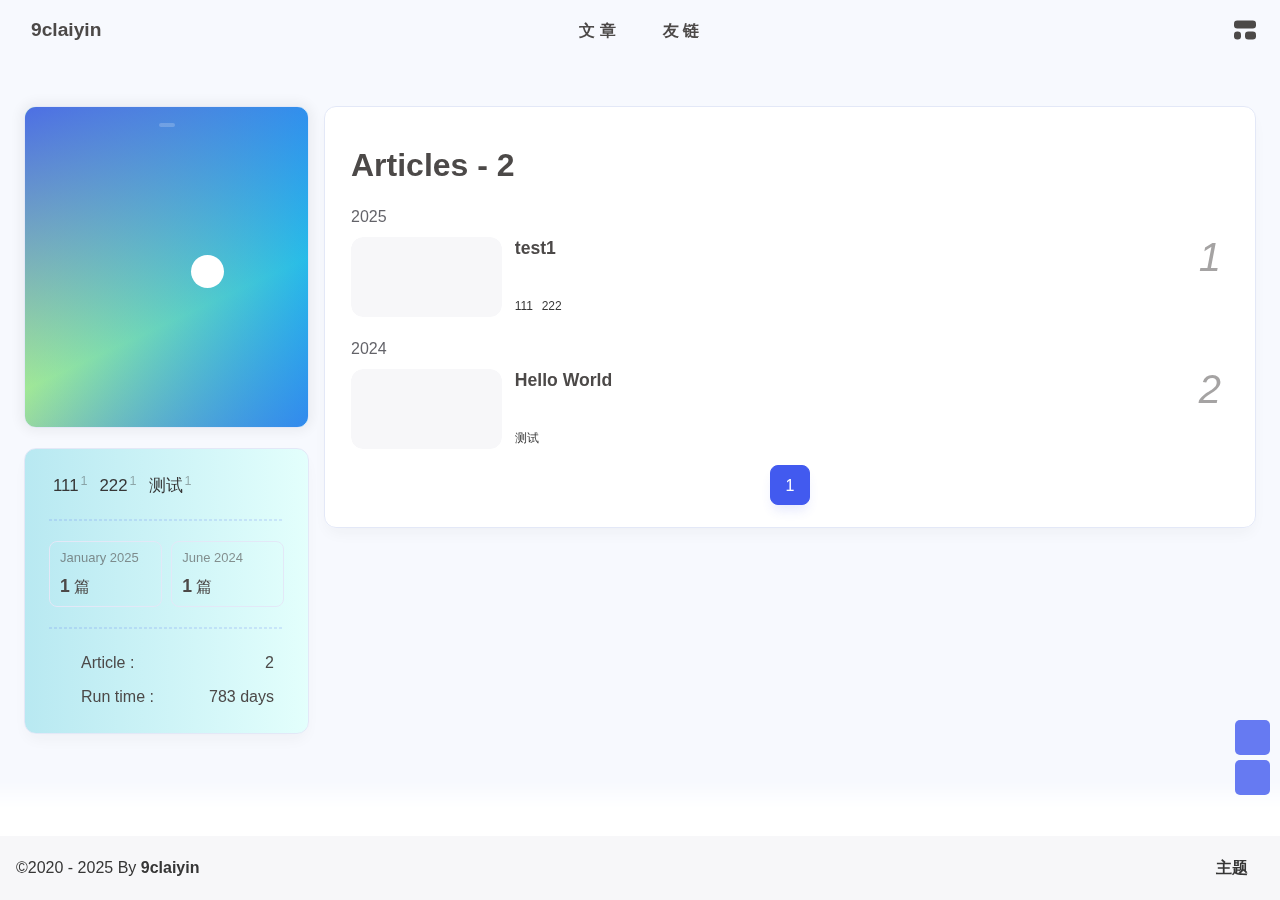
==== archives/index.html @ 52d6ba44 "Site updated: 2025-01-24 21:49:25" ====
<!DOCTYPE html><html lang="en" data-theme="light"><head><meta charset="UTF-8"><meta http-equiv="X-UA-Compatible" content="IE=edge"><meta name="viewport" content="width=device-width, initial-scale=1.0, user-scalable=no"><title>Archives | 9claiyin</title><meta name="author" content="9claiyin"><meta name="copyright" content="9claiyin"><meta name="format-detection" content="telephone=no"><meta name="theme-color" content="#f7f9fe"><meta name="mobile-web-app-capable" content="yes"><meta name="apple-touch-fullscreen" content="yes"><meta name="apple-mobile-web-app-title" content="Archives"><meta name="application-name" content="Archives"><meta name="apple-mobile-web-app-capable" content="yes"><meta name="apple-mobile-web-app-status-bar-style" content="#f7f9fe"><meta property="og:type" content="website"><meta property="og:title" content="Archives"><meta property="og:url" content="http://example.com/archives/index.html"><meta property="og:site_name" content="9claiyin"><meta property="og:description" content="Archives"><meta property="og:locale" content="en"><meta property="og:image" content="https://s3-imfile.feishucdn.com/static-resource/v1/v2_9798340d-dc3a-435f-8ffd-3985aec0634g~?image_size=noop&amp;cut_type=&amp;quality=&amp;format=image&amp;sticker_format=.webp"><meta property="article:author" content="9claiyin"><meta property="article:tag"><meta name="twitter:card" content="summary"><meta name="twitter:image" content="https://s3-imfile.feishucdn.com/static-resource/v1/v2_9798340d-dc3a-435f-8ffd-3985aec0634g~?image_size=noop&amp;cut_type=&amp;quality=&amp;format=image&amp;sticker_format=.webp"><meta name="description" content="Archives"><link rel="shortcut icon" href="https://raw.githubusercontent.com/9claiyin/PIC/main/blog/souT6U%7DKCKSTJ%7E8HSNS7D79U7U.png?token=AX56SMUDFLSQPUPTQMRNQODHSML4G"><link rel="canonical" href="http://example.com/archives/"><link rel="preconnect" href="//cdn.cbd.int"/><meta name="google-site-verification" content="xxx"/><meta name="baidu-site-verification" content="code-xxx"/><meta name="msvalidate.01" content="xxx"/><link rel="stylesheet" href="/css/index.css"><link rel="stylesheet" href="https://cdn.cbd.int/node-snackbar@0.1.16/dist/snackbar.min.css" media="print" onload="this.media='all'"><link rel="stylesheet" href="https://cdn.cbd.int/@fancyapps/ui@5.0.28/dist/fancybox/fancybox.css" media="print" onload="this.media='all'"><script>const GLOBAL_CONFIG = {
  linkPageTop: undefined,
  peoplecanvas: {"enable":true,"img":"https://upload-bbs.miyoushe.com/upload/2023/09/03/125766904/ee23df8517f3c3e3efc4145658269c06_5714860933110284659.png"},
  postHeadAiDescription: {"enable":true,"gptName":"AnZhiYu","mode":"local","switchBtn":false,"btnLink":"https://afdian.net/item/886a79d4db6711eda42a52540025c377","randomNum":3,"basicWordCount":1000,"key":"xxxx","Referer":"https://xx.xx/"},
  diytitle: {"enable":true,"leaveTitle":"9claiyin@3","backTitle":"9claiyin"},
  LA51: undefined,
  greetingBox: {"enable":true,"default":"晚上好👋","list":[{"greeting":"晚安😴","startTime":0,"endTime":5},{"greeting":"早上好鸭👋, 祝你一天好心情！","startTime":6,"endTime":9},{"greeting":"上午好👋, 状态很好，鼓励一下～","startTime":10,"endTime":10},{"greeting":"11点多啦, 在坚持一下就吃饭啦～","startTime":11,"endTime":11},{"greeting":"午安👋","startTime":12,"endTime":14},{"greeting":"🌈充实的一天辛苦啦！","startTime":14,"endTime":18},{"greeting":"19点喽, 奖励一顿丰盛的大餐吧🍔。","startTime":19,"endTime":19},{"greeting":"晚上好👋, 在属于自己的时间好好放松😌~","startTime":20,"endTime":24}]},
  twikooEnvId: '',
  commentBarrageConfig:undefined,
  root: '/',
  preloader: {"source":3},
  friends_vue_info: undefined,
  navMusic: true,
  mainTone: undefined,
  authorStatus: {"skills":["🤖️ 安全技术实践者","🔍 分享与热心帮助@4"]},
  algolia: undefined,
  localSearch: undefined,
  translate: {"defaultEncoding":2,"translateDelay":0,"msgToTraditionalChinese":"繁","msgToSimplifiedChinese":"简","rightMenuMsgToTraditionalChinese":"转为繁体","rightMenuMsgToSimplifiedChinese":"转为简体"},
  noticeOutdate: undefined,
  highlight: {"plugin":"highlight.js","highlightCopy":true,"highlightLang":true,"highlightHeightLimit":330},
  copy: {
    success: 'Copy successfully',
    error: 'Copy error',
    noSupport: 'The browser does not support'
  },
  relativeDate: {
    homepage: false,
    simplehomepage: true,
    post: false
  },
  runtime: 'days',
  date_suffix: {
    just: 'Just',
    min: 'minutes ago',
    hour: 'hours ago',
    day: 'days ago',
    month: 'months ago'
  },
  copyright: {"copy":true,"copyrightEbable":false,"limitCount":50,"languages":{"author":"Author: 9claiyin","link":"Link: ","source":"Source: 9claiyin","info":"Copyright is owned by the author. For commercial reprints, please contact the author for authorization. For non-commercial reprints, please indicate the source.","copySuccess":"Copy success, copy and reprint please mark the address of this article"}},
  lightbox: 'fancybox',
  Snackbar: {"chs_to_cht":"Traditional Chinese Activated Manually","cht_to_chs":"Simplified Chinese Activated Manually","day_to_night":"Dark Mode Activated Manually","night_to_day":"Light Mode Activated Manually","bgLight":"#425AEF","bgDark":"#1f1f1f","position":"top-center"},
  source: {
    justifiedGallery: {
      js: 'https://cdn.cbd.int/flickr-justified-gallery@2.1.2/dist/fjGallery.min.js',
      css: 'https://cdn.cbd.int/flickr-justified-gallery@2.1.2/dist/fjGallery.css'
    }
  },
  isPhotoFigcaption: false,
  islazyload: true,
  isAnchor: false,
  shortcutKey: undefined,
  autoDarkmode: true
}</script><script id="config-diff">var GLOBAL_CONFIG_SITE = {
  configTitle: '9claiyin',
  title: 'Archives',
  postAI: '',
  pageFillDescription: '',
  isPost: false,
  isHome: false,
  isHighlightShrink: false,
  isToc: false,
  postUpdate: '2025-01-24 21:42:57',
  postMainColor: '',
}</script><noscript><style type="text/css">
  #nav {
    opacity: 1
  }
  .justified-gallery img {
    opacity: 1
  }

  #recent-posts time,
  #post-meta time {
    display: inline !important
  }
</style></noscript><script>(win=>{
      win.saveToLocal = {
        set: (key, value, ttl) => {
          if (ttl === 0) return
          const now = Date.now()
          const expiry = now + ttl * 86400000
          const item = {
            value,
            expiry
          }
          localStorage.setItem(key, JSON.stringify(item))
        },
      
        get: key => {
          const itemStr = localStorage.getItem(key)
      
          if (!itemStr) {
            return undefined
          }
          const item = JSON.parse(itemStr)
          const now = Date.now()
      
          if (now > item.expiry) {
            localStorage.removeItem(key)
            return undefined
          }
          return item.value
        }
      }
    
      win.getScript = (url, attr = {}) => new Promise((resolve, reject) => {
        const script = document.createElement('script')
        script.src = url
        script.async = true
        script.onerror = reject
        script.onload = script.onreadystatechange = function() {
          const loadState = this.readyState
          if (loadState && loadState !== 'loaded' && loadState !== 'complete') return
          script.onload = script.onreadystatechange = null
          resolve()
        }

        Object.keys(attr).forEach(key => {
          script.setAttribute(key, attr[key])
        })

        document.head.appendChild(script)
      })
    
      win.getCSS = (url, id = false) => new Promise((resolve, reject) => {
        const link = document.createElement('link')
        link.rel = 'stylesheet'
        link.href = url
        if (id) link.id = id
        link.onerror = reject
        link.onload = link.onreadystatechange = function() {
          const loadState = this.readyState
          if (loadState && loadState !== 'loaded' && loadState !== 'complete') return
          link.onload = link.onreadystatechange = null
          resolve()
        }
        document.head.appendChild(link)
      })
    
      win.activateDarkMode = () => {
        document.documentElement.setAttribute('data-theme', 'dark')
        if (document.querySelector('meta[name="theme-color"]') !== null) {
          document.querySelector('meta[name="theme-color"]').setAttribute('content', '#18171d')
        }
      }
      win.activateLightMode = () => {
        document.documentElement.setAttribute('data-theme', 'light')
        if (document.querySelector('meta[name="theme-color"]') !== null) {
          document.querySelector('meta[name="theme-color"]').setAttribute('content', '#f7f9fe')
        }
      }
      const t = saveToLocal.get('theme')
    
          const isDarkMode = window.matchMedia('(prefers-color-scheme: dark)').matches
          const isLightMode = window.matchMedia('(prefers-color-scheme: light)').matches
          const isNotSpecified = window.matchMedia('(prefers-color-scheme: no-preference)').matches
          const hasNoSupport = !isDarkMode && !isLightMode && !isNotSpecified

          if (t === undefined) {
            if (isLightMode) activateLightMode()
            else if (isDarkMode) activateDarkMode()
            else if (isNotSpecified || hasNoSupport) {
              const now = new Date()
              const hour = now.getHours()
              const isNight = hour <= 6 || hour >= 18
              isNight ? activateDarkMode() : activateLightMode()
            }
            window.matchMedia('(prefers-color-scheme: dark)').addListener(e => {
              if (saveToLocal.get('theme') === undefined) {
                e.matches ? activateDarkMode() : activateLightMode()
              }
            })
          } else if (t === 'light') activateLightMode()
          else activateDarkMode()
        
      const asideStatus = saveToLocal.get('aside-status')
      if (asideStatus !== undefined) {
        if (asideStatus === 'hide') {
          document.documentElement.classList.add('hide-aside')
        } else {
          document.documentElement.classList.remove('hide-aside')
        }
      }
    
      const detectApple = () => {
        if(/iPad|iPhone|iPod|Macintosh/.test(navigator.userAgent)){
          document.documentElement.classList.add('apple')
        }
      }
      detectApple()
    })(window)</script><meta name="generator" content="Hexo 7.2.0"></head><body data-type="anzhiyu"><div id="web_bg"></div><div id="an_music_bg"></div><div id="loading-box" onclick="document.getElementById(&quot;loading-box&quot;).classList.add(&quot;loaded&quot;)"><div class="loading-bg"><img class="loading-img nolazyload" alt="加载头像" src="https://s3-imfile.feishucdn.com/static-resource/v1/v2_9798340d-dc3a-435f-8ffd-3985aec0634g~?image_size=noop&amp;cut_type=&amp;quality=&amp;format=image&amp;sticker_format=.webp"/><div class="loading-image-dot"></div></div></div><script>const preloader = {
  endLoading: () => {
    document.getElementById('loading-box').classList.add("loaded");
  },
  initLoading: () => {
    document.getElementById('loading-box').classList.remove("loaded")
  }
}
window.addEventListener('load',()=> { preloader.endLoading() })
setTimeout(function(){preloader.endLoading();},10000)

if (true) {
  document.addEventListener('pjax:send', () => { preloader.initLoading() })
  document.addEventListener('pjax:complete', () => { preloader.endLoading() })
}</script><link rel="stylesheet" href="https://cdn.cbd.int/anzhiyu-theme-static@1.1.10/progress_bar/progress_bar.css"/><script async="async" src="https://cdn.cbd.int/pace-js@1.2.4/pace.min.js" data-pace-options="{ &quot;restartOnRequestAfter&quot;:false,&quot;eventLag&quot;:false}"></script><div class="page" id="body-wrap"><header class="not-top-img" id="page-header"><nav id="nav"><div id="nav-group"><span id="blog_name"><a id="site-name" href="/" accesskey="h"><div class="title">9claiyin</div><i class="anzhiyufont anzhiyu-icon-house-chimney"></i></a></span><div class="mask-name-container"><div id="name-container"><a id="page-name" href="javascript:anzhiyu.scrollToDest(0, 500)">PAGE_NAME</a></div></div><div id="menus"><div class="menus_items"><div class="menus_item"><a class="site-page" href="javascript:void(0);"><span> 文章</span></a><ul class="menus_item_child"><li><a class="site-page child faa-parent animated-hover" href="/archives/"><i class="anzhiyufont anzhiyu-icon-box-archive faa-tada" style="font-size: 0.9em;"></i><span> 所有</span></a></li><li><a class="site-page child faa-parent animated-hover" href="/categories/"><i class="anzhiyufont anzhiyu-icon-shapes faa-tada" style="font-size: 0.9em;"></i><span> 分类</span></a></li><li><a class="site-page child faa-parent animated-hover" href="/tags/"><i class="anzhiyufont anzhiyu-icon-tags faa-tada" style="font-size: 0.9em;"></i><span> 标签</span></a></li></ul></div><div class="menus_item"><a class="site-page" href="javascript:void(0);"><span> 友链</span></a><ul class="menus_item_child"><li><a class="site-page child faa-parent animated-hover" href="/link/"><i class="anzhiyufont anzhiyu-icon-link faa-tada" style="font-size: 0.9em;"></i><span> 友人帐</span></a></li><li><a class="site-page child faa-parent animated-hover" href="/fcircle/"><i class="anzhiyufont anzhiyu-icon-artstation faa-tada" style="font-size: 0.9em;"></i><span> 朋友圈</span></a></li><li><a class="site-page child faa-parent animated-hover" href="/comments/"><i class="anzhiyufont anzhiyu-icon-envelope faa-tada" style="font-size: 0.9em;"></i><span> 留言板</span></a></li></ul></div></div></div><div id="nav-right"><div class="nav-button" id="randomPost_button"><a class="site-page" onclick="toRandomPost()" title="随机前往一个文章" href="javascript:void(0);"><i class="anzhiyufont anzhiyu-icon-dice"></i></a></div><input id="center-console" type="checkbox"/><label class="widget" for="center-console" title="中控台" onclick="anzhiyu.switchConsole();"><i class="left"></i><i class="widget center"></i><i class="widget right"></i></label><div id="console"><div class="console-card-group-reward"><ul class="reward-all console-card"><li class="reward-item"><a href="/null" target="_blank"><img class="post-qr-code-img" alt="微信" src= "[data-uri]" onerror="this.onerror=null,this.src=&quot;/img/404.jpg&quot;" data-lazy-src="/null"/></a><div class="post-qr-code-desc">微信</div></li><li class="reward-item"><a href="/null" target="_blank"><img class="post-qr-code-img" alt="支付宝" src= "[data-uri]" onerror="this.onerror=null,this.src=&quot;/img/404.jpg&quot;" data-lazy-src="/null"/></a><div class="post-qr-code-desc">支付宝</div></li></ul></div><div class="console-card-group"><div class="console-card-group-left"><div class="console-card" id="card-newest-comments"><div class="card-content"><div class="author-content-item-tips">互动</div><span class="author-content-item-title"> Newest Comments</span></div><div class="aside-list"><span>loading...</span></div></div></div><div class="console-card-group-right"><div class="console-card tags"><div class="card-content"><div class="author-content-item-tips">音乐</div><span class="author-content-item-title">灵魂的碰撞💥</span></div></div><div class="console-card history"><div class="item-headline"><i class="anzhiyufont anzhiyu-icon-box-archiv"></i><span>文章</span></div><div class="card-archives"><div class="item-headline"><i class="anzhiyufont anzhiyu-icon-archive"></i><span>Archives</span></div><ul class="card-archive-list"><li class="card-archive-list-item"><a class="card-archive-list-link" href="/archives/2025/01/"><span class="card-archive-list-date">January 2025</span><div class="card-archive-list-count-group"><span class="card-archive-list-count">1</span><span>篇</span></div></a></li><li class="card-archive-list-item"><a class="card-archive-list-link" href="/archives/2024/06/"><span class="card-archive-list-date">June 2024</span><div class="card-archive-list-count-group"><span class="card-archive-list-count">1</span><span>篇</span></div></a></li></ul></div><hr/></div></div></div><div class="button-group"><div class="console-btn-item"><a class="darkmode_switchbutton" title="显示模式切换" href="javascript:void(0);"><i class="anzhiyufont anzhiyu-icon-moon"></i></a></div><div class="console-btn-item" id="consoleHideAside" onclick="anzhiyu.hideAsideBtn()" title="边栏显示控制"><a class="asideSwitch"><i class="anzhiyufont anzhiyu-icon-arrows-left-right"></i></a></div><div class="console-btn-item" id="consoleMusic" onclick="anzhiyu.musicToggle()" title="音乐开关"><a class="music-switch"><i class="anzhiyufont anzhiyu-icon-music"></i></a></div></div><div class="console-mask" onclick="anzhiyu.hideConsole()" href="javascript:void(0);"></div></div><div class="nav-button" id="nav-totop"><a class="totopbtn" href="javascript:void(0);"><i class="anzhiyufont anzhiyu-icon-arrow-up"></i><span id="percent" onclick="anzhiyu.scrollToDest(0,500)">0</span></a></div><div id="toggle-menu"><a class="site-page" href="javascript:void(0);" title="切换"><i class="anzhiyufont anzhiyu-icon-bars"></i></a></div></div></div></nav></header><main id="blog-container"><div class="layout" id="content-inner"><div id="archive"><div class="article-sort-title">Articles - 2</div><div class="article-sort"><div class="article-sort-item year"><span>2025</span></div><div class="article-sort-item"><a class="article-sort-item-img" href="/2025/01/16/test1/" title="test1"><img src= "[data-uri]" onerror="this.onerror=null,this.src=&quot;/img/404.jpg&quot;" data-lazy-src="https://cdn.jsdelivr.net/gh/9claiyin/PIC@main/art/20250124210015847.jpg?_r_=4e1e761a-2808-a461-e815-e09c81307fc4" alt="test1" onerror="this.onerror=null;this.src='/img/404.jpg'"></a><div class="article-sort-item-info"><a class="article-sort-item-title" href="/2025/01/16/test1/" title="test1">test1</a><span class="article-sort-item-index">1</span><div class="article-meta-wrap"><span class="article-sort-item-tags"><a class="article-meta__tags" href="/tags/111/" tabindex="-1"> <span> <i class="anzhiyufont anzhiyu-icon-hashtag"></i>111</span></a><a class="article-meta__tags" href="/tags/222/" tabindex="-1"> <span> <i class="anzhiyufont anzhiyu-icon-hashtag"></i>222</span></a></span><div class="article-sort-item-time"><i class="anzhiyufont anzhiyu-icon-calendar-alt"></i><time class="post-meta-date-created" datetime="2025-01-16T04:02:12.000Z" title="Created 2025-01-16 12:02:12">2025-01-16</time></div></div></div></div><div class="article-sort-item year"><span>2024</span></div><div class="article-sort-item"><a class="article-sort-item-img" href="/2024/06/17/hello-world/" title="Hello World"><img src= "[data-uri]" onerror="this.onerror=null,this.src=&quot;/img/404.jpg&quot;" data-lazy-src="https://cdn.jsdelivr.net/gh/9claiyin/PIC@main/art/20250124210015847.jpg?_r_=e025ff96-e5f9-ea3e-f737-6ae1c4284485" alt="Hello World" onerror="this.onerror=null;this.src='/img/404.jpg'"></a><div class="article-sort-item-info"><a class="article-sort-item-title" href="/2024/06/17/hello-world/" title="Hello World">Hello World</a><span class="article-sort-item-index">2</span><div class="article-meta-wrap"><span class="article-sort-item-tags"><a class="article-meta__tags" href="/tags/%E6%B5%8B%E8%AF%95/" tabindex="-1"> <span> <i class="anzhiyufont anzhiyu-icon-hashtag"></i>测试</span></a></span><div class="article-sort-item-time"><i class="anzhiyufont anzhiyu-icon-calendar-alt"></i><time class="post-meta-date-created" datetime="2024-06-17T02:47:20.041Z" title="Created 2024-06-17 10:47:20">2024-06-17</time></div></div></div></div></div><nav id="pagination"><div class="pagination"><span class="page-number current">1</span></div></nav></div><div class="aside-content" id="aside-content"><div class="card-widget card-info"><div class="card-content"><div class="author-info__sayhi" id="author-info__sayhi" onclick="anzhiyu.changeSayHelloText()"></div><div class="author-info-avatar"><img class="avatar-img" src= "[data-uri]" onerror="this.onerror=null,this.src=&quot;/img/404.jpg&quot;" data-lazy-src="https://s3-imfile.feishucdn.com/static-resource/v1/v2_9798340d-dc3a-435f-8ffd-3985aec0634g~?image_size=noop&amp;cut_type=&amp;quality=&amp;format=image&amp;sticker_format=.webp" onerror="this.onerror=null;this.src='/img/friend_404.gif'" alt="avatar"/><div class="author-status"><img class="g-status" src= "[data-uri]" onerror="this.onerror=null,this.src=&quot;/img/404.jpg&quot;" data-lazy-src="https://cdn.jsdelivr.net/gh/9claiyin/PIC@main/page/20250124203037186.gif" alt="status"/></div></div><div class="author-info__description"><div style="line-height:1.38;margin:0.6rem 0;text-align:justify;color:rgba(255, 255, 255, 0.8);">待编辑@5</div></div></div></div><div class="sticky_layout"><div class="card-widget"><div class="card-tags"><div class="item-headline"></div><div class="card-tag-cloud"><a href="/tags/111/" style="font-size: 1.05rem;">111<sup>1</sup></a><a href="/tags/222/" style="font-size: 1.05rem;">222<sup>1</sup></a><a href="/tags/%E6%B5%8B%E8%AF%95/" style="font-size: 1.05rem;">测试<sup>1</sup></a></div></div><hr/><div class="card-archives"><div class="item-headline"><i class="anzhiyufont anzhiyu-icon-archive"></i><span>Archives</span></div><ul class="card-archive-list"><li class="card-archive-list-item"><a class="card-archive-list-link" href="/archives/2025/01/"><span class="card-archive-list-date">January 2025</span><div class="card-archive-list-count-group"><span class="card-archive-list-count">1</span><span>篇</span></div></a></li><li class="card-archive-list-item"><a class="card-archive-list-link" href="/archives/2024/06/"><span class="card-archive-list-date">June 2024</span><div class="card-archive-list-count-group"><span class="card-archive-list-count">1</span><span>篇</span></div></a></li></ul></div><hr/><div class="card-webinfo"><div class="item-headline"><i class="anzhiyufont anzhiyu-icon-chart-line"></i><span>Info</span></div><div class="webinfo"><div class="webinfo-item"><div class="webinfo-item-title"><i class="anzhiyufont anzhiyu-icon-file-lines"></i><div class="item-name">Article :</div></div><div class="item-count">2</div></div><div class="webinfo-item"><div class="webinfo-item-title"><i class="anzhiyufont anzhiyu-icon-stopwatch"></i><div class="item-name">Run time :</div></div><div class="item-count" id="runtimeshow" data-publishDate="2024-05-31T16:00:00.000Z"><i class="anzhiyufont anzhiyu-icon-spinner anzhiyu-spin"></i></div></div></div></div></div></div></div></div></main><footer id="footer"><div id="footer-wrap"></div><div id="footer-bar"><div class="footer-bar-links"><div class="footer-bar-left"><div id="footer-bar-tips"><div class="copyright">&copy;2020 - 2025 By <a class="footer-bar-link" href="/" title="9claiyin" target="_blank">9claiyin</a></div></div><div id="footer-type-tips"></div></div><div class="footer-bar-right"><a class="footer-bar-link" target="_blank" rel="noopener" href="https://github.com/anzhiyu-c/hexo-theme-anzhiyu" title="主题">主题</a></div></div></div></footer></div><div id="sidebar"><div id="menu-mask"></div><div id="sidebar-menus"><div class="sidebar-site-data site-data is-center"><a href="/archives/" title="archive"><div class="headline">Articles</div><div class="length-num">2</div></a><a href="/tags/" title="tag"><div class="headline">Tags</div><div class="length-num">3</div></a><a href="/categories/" title="category"><div class="headline">Categories</div><div class="length-num">1</div></a></div><span class="sidebar-menu-item-title">Function</span><div class="sidebar-menu-item"><a class="darkmode_switchbutton menu-child" href="javascript:void(0);" title="Display Mode"><i class="anzhiyufont anzhiyu-icon-circle-half-stroke"></i><span>Display Mode</span></a></div><div class="back-menu-list-groups"><div class="back-menu-list-group"><div class="back-menu-list-title">网页</div><div class="back-menu-list"><a class="back-menu-item" target="_blank" rel="noopener" href="https://blog.anheyu.com/" title="博客"><img class="back-menu-item-icon" src= "[data-uri]" onerror="this.onerror=null,this.src=&quot;/img/404.jpg&quot;" data-lazy-src="/img/favicon.ico" alt="博客"/><span class="back-menu-item-text">博客</span></a></div></div><div class="back-menu-list-group"><div class="back-menu-list-title">项目</div><div class="back-menu-list"><a class="back-menu-item" target="_blank" rel="noopener" href="https://image.anheyu.com/" title="安知鱼图床"><img class="back-menu-item-icon" src= "[data-uri]" onerror="this.onerror=null,this.src=&quot;/img/404.jpg&quot;" data-lazy-src="https://image.anheyu.com/favicon.ico/" alt="安知鱼图床"/><span class="back-menu-item-text">安知鱼图床</span></a></div></div></div><div class="menus_items"><div class="menus_item"><a class="site-page" href="javascript:void(0);"><span> 文章</span></a><ul class="menus_item_child"><li><a class="site-page child faa-parent animated-hover" href="/archives/"><i class="anzhiyufont anzhiyu-icon-box-archive faa-tada" style="font-size: 0.9em;"></i><span> 所有</span></a></li><li><a class="site-page child faa-parent animated-hover" href="/categories/"><i class="anzhiyufont anzhiyu-icon-shapes faa-tada" style="font-size: 0.9em;"></i><span> 分类</span></a></li><li><a class="site-page child faa-parent animated-hover" href="/tags/"><i class="anzhiyufont anzhiyu-icon-tags faa-tada" style="font-size: 0.9em;"></i><span> 标签</span></a></li></ul></div><div class="menus_item"><a class="site-page" href="javascript:void(0);"><span> 友链</span></a><ul class="menus_item_child"><li><a class="site-page child faa-parent animated-hover" href="/link/"><i class="anzhiyufont anzhiyu-icon-link faa-tada" style="font-size: 0.9em;"></i><span> 友人帐</span></a></li><li><a class="site-page child faa-parent animated-hover" href="/fcircle/"><i class="anzhiyufont anzhiyu-icon-artstation faa-tada" style="font-size: 0.9em;"></i><span> 朋友圈</span></a></li><li><a class="site-page child faa-parent animated-hover" href="/comments/"><i class="anzhiyufont anzhiyu-icon-envelope faa-tada" style="font-size: 0.9em;"></i><span> 留言板</span></a></li></ul></div></div><span class="sidebar-menu-item-title">标签</span><div class="card-tags"><div class="item-headline"></div><div class="card-tag-cloud"><a href="/tags/111/" style="font-size: 0.88rem;">111<sup>1</sup></a><a href="/tags/222/" style="font-size: 0.88rem;">222<sup>1</sup></a><a href="/tags/%E6%B5%8B%E8%AF%95/" style="font-size: 0.88rem;">测试<sup>1</sup></a></div></div><hr/></div></div><div id="rightside"><div id="rightside-config-hide"><button id="translateLink" type="button" title="Switch Between Traditional Chinese And Simplified Chinese">繁</button><button id="darkmode" type="button" title="Switch Between Light And Dark Mode"><i class="anzhiyufont anzhiyu-icon-circle-half-stroke"></i></button><button id="hide-aside-btn" type="button" title="Toggle between single-column and double-column"><i class="anzhiyufont anzhiyu-icon-arrows-left-right"></i></button></div><div id="rightside-config-show"><button id="rightside-config" type="button" title="Setting"><i class="anzhiyufont anzhiyu-icon-gear"></i></button><button id="go-up" type="button" title="Back To Top"><i class="anzhiyufont anzhiyu-icon-arrow-up"></i></button></div></div><div id="nav-music"><a id="nav-music-hoverTips" onclick="anzhiyu.musicToggle()" accesskey="m">播放音乐</a><div id="console-music-bg"></div><meting-js id="8152976493" server="netease" type="playlist" mutex="true" preload="none" theme="var(--anzhiyu-main)" data-lrctype="0" order="random" volume="0.7"></meting-js></div><div id="rightMenu"><div class="rightMenu-group rightMenu-small"><div class="rightMenu-item" id="menu-backward"><i class="anzhiyufont anzhiyu-icon-arrow-left"></i></div><div class="rightMenu-item" id="menu-forward"><i class="anzhiyufont anzhiyu-icon-arrow-right"></i></div><div class="rightMenu-item" id="menu-refresh"><i class="anzhiyufont anzhiyu-icon-arrow-rotate-right" style="font-size: 1rem;"></i></div><div class="rightMenu-item" id="menu-top"><i class="anzhiyufont anzhiyu-icon-arrow-up"></i></div></div><div class="rightMenu-group rightMenu-line rightMenuPlugin"><div class="rightMenu-item" id="menu-copytext"><i class="anzhiyufont anzhiyu-icon-copy"></i><span>复制选中文本</span></div><div class="rightMenu-item" id="menu-pastetext"><i class="anzhiyufont anzhiyu-icon-paste"></i><span>粘贴文本</span></div><a class="rightMenu-item" id="menu-commenttext"><i class="anzhiyufont anzhiyu-icon-comment-medical"></i><span>引用到评论</span></a><div class="rightMenu-item" id="menu-newwindow"><i class="anzhiyufont anzhiyu-icon-window-restore"></i><span>新窗口打开</span></div><div class="rightMenu-item" id="menu-copylink"><i class="anzhiyufont anzhiyu-icon-link"></i><span>复制链接地址</span></div><div class="rightMenu-item" id="menu-copyimg"><i class="anzhiyufont anzhiyu-icon-images"></i><span>复制此图片</span></div><div class="rightMenu-item" id="menu-downloadimg"><i class="anzhiyufont anzhiyu-icon-download"></i><span>下载此图片</span></div><div class="rightMenu-item" id="menu-newwindowimg"><i class="anzhiyufont anzhiyu-icon-window-restore"></i><span>新窗口打开图片</span></div><div class="rightMenu-item" id="menu-search"><i class="anzhiyufont anzhiyu-icon-magnifying-glass"></i><span>站内搜索</span></div><div class="rightMenu-item" id="menu-searchBaidu"><i class="anzhiyufont anzhiyu-icon-magnifying-glass"></i><span>百度搜索</span></div><div class="rightMenu-item" id="menu-music-toggle"><i class="anzhiyufont anzhiyu-icon-play"></i><span>播放音乐</span></div><div class="rightMenu-item" id="menu-music-back"><i class="anzhiyufont anzhiyu-icon-backward"></i><span>切换到上一首</span></div><div class="rightMenu-item" id="menu-music-forward"><i class="anzhiyufont anzhiyu-icon-forward"></i><span>切换到下一首</span></div><div class="rightMenu-item" id="menu-music-playlist" onclick="window.open(&quot;https://y.qq.com/n/ryqq/playlist/8802438608&quot;, &quot;_blank&quot;);" style="display: none;"><i class="anzhiyufont anzhiyu-icon-radio"></i><span>查看所有歌曲</span></div><div class="rightMenu-item" id="menu-music-copyMusicName"><i class="anzhiyufont anzhiyu-icon-copy"></i><span>复制歌名</span></div></div><div class="rightMenu-group rightMenu-line rightMenuOther"><a class="rightMenu-item menu-link" id="menu-randomPost"><i class="anzhiyufont anzhiyu-icon-shuffle"></i><span>随便逛逛</span></a><a class="rightMenu-item menu-link" href="/categories/"><i class="anzhiyufont anzhiyu-icon-cube"></i><span>博客分类</span></a><a class="rightMenu-item menu-link" href="/tags/"><i class="anzhiyufont anzhiyu-icon-tags"></i><span>文章标签</span></a></div><div class="rightMenu-group rightMenu-line rightMenuOther"><a class="rightMenu-item" id="menu-copy" href="javascript:void(0);"><i class="anzhiyufont anzhiyu-icon-copy"></i><span>复制地址</span></a><a class="rightMenu-item" id="menu-commentBarrage" href="javascript:void(0);"><i class="anzhiyufont anzhiyu-icon-message"></i><span class="menu-commentBarrage-text">关闭热评</span></a><a class="rightMenu-item" id="menu-darkmode" href="javascript:void(0);"><i class="anzhiyufont anzhiyu-icon-circle-half-stroke"></i><span class="menu-darkmode-text">深色模式</span></a><a class="rightMenu-item" id="menu-translate" href="javascript:void(0);"><i class="anzhiyufont anzhiyu-icon-language"></i><span>轉為繁體</span></a></div></div><div id="rightmenu-mask"></div><div><script src="/js/utils.js"></script><script src="/js/main.js"></script><script src="/js/tw_cn.js"></script><script src="https://cdn.cbd.int/@fancyapps/ui@5.0.28/dist/fancybox/fancybox.umd.js"></script><script src="https://cdn.cbd.int/instant.page@5.2.0/instantpage.js" type="module"></script><script src="https://cdn.cbd.int/vanilla-lazyload@17.8.5/dist/lazyload.iife.min.js"></script><script src="https://cdn.cbd.int/node-snackbar@0.1.16/dist/snackbar.min.js"></script><canvas id="universe"></canvas><script async src="https://npm.elemecdn.com/anzhiyu-theme-static@1.0.0/dark/dark.js"></script><script>// 消除控制台打印
var HoldLog = console.log;
console.log = function () {};
let now1 = new Date();
queueMicrotask(() => {
  const Log = function () {
    HoldLog.apply(console, arguments);
  }; //在恢复前输出日志
  const grt = new Date("04/01/2021 00:00:00"); //此处修改你的建站时间或者网站上线时间
  now1.setTime(now1.getTime() + 250);
  const days = (now1 - grt) / 1000 / 60 / 60 / 24;
  const dnum = Math.floor(days);
  const ascll = [
    `欢迎使用安知鱼!`,
    `生活明朗, 万物可爱`,
    `
        
       █████╗ ███╗   ██╗███████╗██╗  ██╗██╗██╗   ██╗██╗   ██╗
      ██╔══██╗████╗  ██║╚══███╔╝██║  ██║██║╚██╗ ██╔╝██║   ██║
      ███████║██╔██╗ ██║  ███╔╝ ███████║██║ ╚████╔╝ ██║   ██║
      ██╔══██║██║╚██╗██║ ███╔╝  ██╔══██║██║  ╚██╔╝  ██║   ██║
      ██║  ██║██║ ╚████║███████╗██║  ██║██║   ██║   ╚██████╔╝
      ╚═╝  ╚═╝╚═╝  ╚═══╝╚══════╝╚═╝  ╚═╝╚═╝   ╚═╝    ╚═════╝
        
        `,
    "已上线",
    dnum,
    "天",
    "©2020 By 安知鱼 V1.6.12",
  ];
  const ascll2 = [`NCC2-036`, `调用前置摄像头拍照成功，识别为【小笨蛋】.`, `Photo captured: `, `🤪`];

  setTimeout(
    Log.bind(
      console,
      `\n%c${ascll[0]} %c ${ascll[1]} %c ${ascll[2]} %c${ascll[3]}%c ${ascll[4]}%c ${ascll[5]}\n\n%c ${ascll[6]}\n`,
      "color:#425AEF",
      "",
      "color:#425AEF",
      "color:#425AEF",
      "",
      "color:#425AEF",
      ""
    )
  );
  setTimeout(
    Log.bind(
      console,
      `%c ${ascll2[0]} %c ${ascll2[1]} %c \n${ascll2[2]} %c\n${ascll2[3]}\n`,
      "color:white; background-color:#4fd953",
      "",
      "",
      'background:url("https://npm.elemecdn.com/anzhiyu-blog@1.1.6/img/post/common/tinggge.gif") no-repeat;font-size:450%'
    )
  );

  setTimeout(Log.bind(console, "%c WELCOME %c 你好，小笨蛋.", "color:white; background-color:#4f90d9", ""));

  setTimeout(
    console.warn.bind(
      console,
      "%c ⚡ Powered by 安知鱼 %c 你正在访问 9claiyin 的博客.",
      "color:white; background-color:#f0ad4e",
      ""
    )
  );

  setTimeout(Log.bind(console, "%c W23-12 %c 你已打开控制台.", "color:white; background-color:#4f90d9", ""));

  setTimeout(
    console.warn.bind(console, "%c S013-782 %c 你现在正处于监控中.", "color:white; background-color:#d9534f", "")
  );
});</script><script async src="/anzhiyu/random.js"></script><div class="js-pjax"><input type="hidden" name="page-type" id="page-type" value="anzhiyu"></div><script async data-pjax src="https://npm.elemecdn.com/anzhiyu-theme-static@1.0.1/bubble/bubble.js"></script><script>var visitorMail = "";
</script><script async data-pjax src="https://cdn.cbd.int/anzhiyu-theme-static@1.0.0/waterfall/waterfall.js"></script><script src="https://lf3-cdn-tos.bytecdntp.com/cdn/expire-1-M/qrcodejs/1.0.0/qrcode.min.js"></script><link rel="stylesheet" href="https://cdn.cbd.int/anzhiyu-theme-static@1.1.9/icon/ali_iconfont_css.css"><link rel="stylesheet" href="https://cdn.cbd.int/anzhiyu-theme-static@1.0.0/aplayer/APlayer.min.css" media="print" onload="this.media='all'"><script src="https://cdn.cbd.int/anzhiyu-blog-static@1.0.1/js/APlayer.min.js"></script><script src="https://cdn.cbd.int/hexo-anzhiyu-music@1.0.1/assets/js/Meting2.min.js"></script><script src="https://cdn.cbd.int/pjax@0.2.8/pjax.min.js"></script><script>let pjaxSelectors = ["head > title","#config-diff","#body-wrap","#rightside-config-hide","#rightside-config-show",".js-pjax"]
var pjax = new Pjax({
  elements: 'a:not([target="_blank"])',
  selectors: pjaxSelectors,
  cacheBust: false,
  analytics: false,
  scrollRestoration: false
})

document.addEventListener('pjax:send', function () {
  // removeEventListener scroll 
  anzhiyu.removeGlobalFnEvent('pjax')
  anzhiyu.removeGlobalFnEvent('themeChange')

  document.getElementById('rightside').classList.remove('rightside-show')
  
  if (window.aplayers) {
    for (let i = 0; i < window.aplayers.length; i++) {
      if (!window.aplayers[i].options.fixed) {
        window.aplayers[i].destroy()
      }
    }
  }

  typeof typed === 'object' && typed.destroy()

  //reset readmode
  const $bodyClassList = document.body.classList
  $bodyClassList.contains('read-mode') && $bodyClassList.remove('read-mode')
})

document.addEventListener('pjax:complete', function () {
  window.refreshFn()

  document.querySelectorAll('script[data-pjax]').forEach(item => {
    const newScript = document.createElement('script')
    const content = item.text || item.textContent || item.innerHTML || ""
    Array.from(item.attributes).forEach(attr => newScript.setAttribute(attr.name, attr.value))
    newScript.appendChild(document.createTextNode(content))
    item.parentNode.replaceChild(newScript, item)
  })

  GLOBAL_CONFIG.islazyload && window.lazyLoadInstance.update()

  typeof panguInit === 'function' && panguInit()

  // google analytics
  typeof gtag === 'function' && gtag('config', '', {'page_path': window.location.pathname});

  // baidu analytics
  typeof _hmt === 'object' && _hmt.push(['_trackPageview',window.location.pathname]);

  typeof loadMeting === 'function' && document.getElementsByClassName('aplayer').length && loadMeting()

  // prismjs
  typeof Prism === 'object' && Prism.highlightAll()
})

document.addEventListener('pjax:error', e => {
  if (e.request.status === 404) {
    pjax.loadUrl('/404.html')
  }
})</script><script charset="UTF-8" src="https://cdn.cbd.int/anzhiyu-theme-static@1.1.5/accesskey/accesskey.js"></script></div><div id="popup-window"><div class="popup-window-title">通知</div><div class="popup-window-divider"></div><div class="popup-window-content"><div class="popup-tip">你好呀</div><div class="popup-link"><i class="anzhiyufont anzhiyu-icon-arrow-circle-right"></i></div></div></div></body></html>
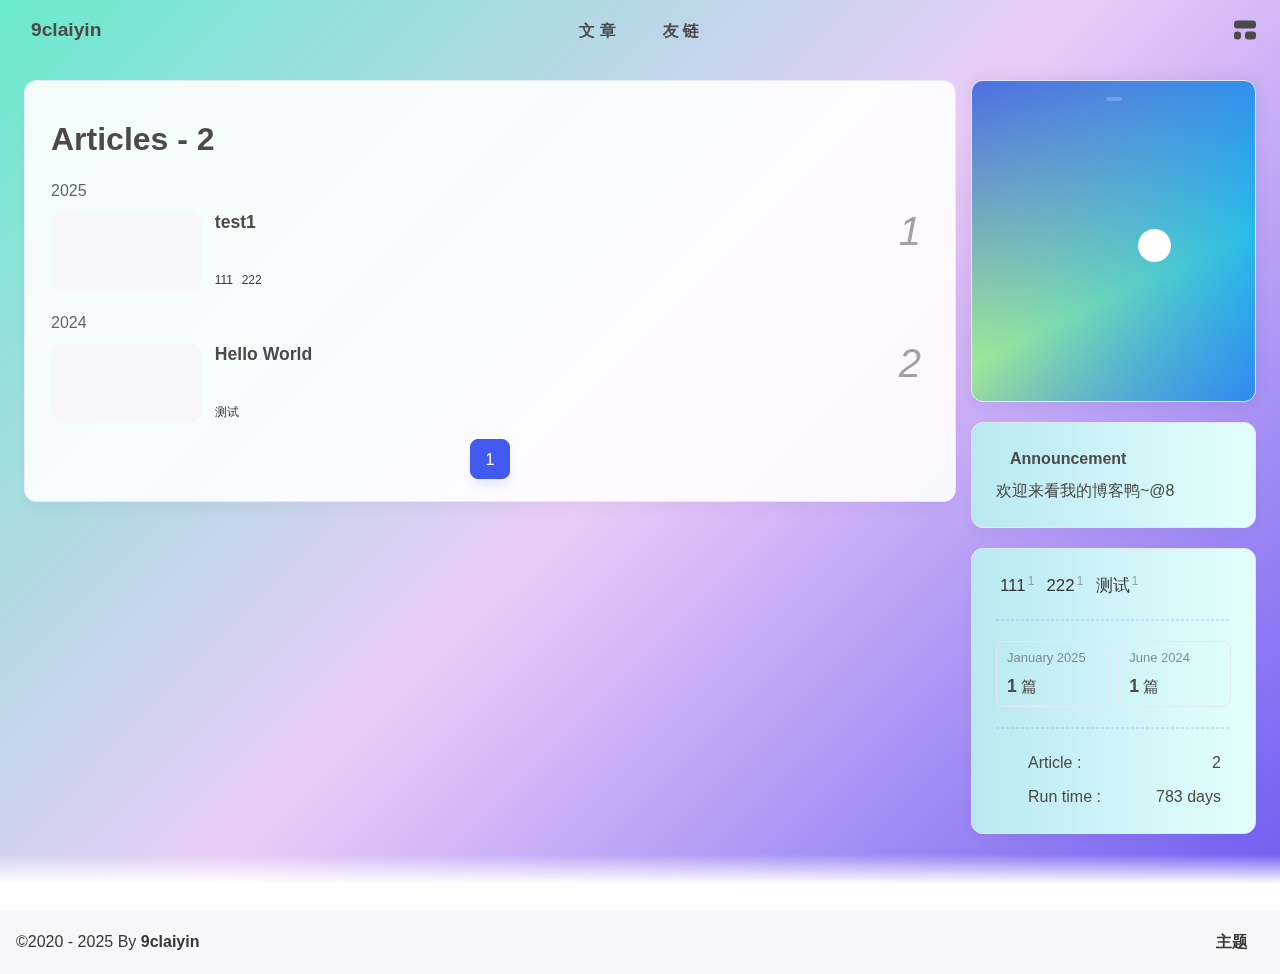
==== commit 942e8bc3: "Site updated: 2025-01-27 16:27:59" ====
--- a/archives/index.html
+++ b/archives/index.html
@@ -1,8 +1,8 @@
-<!DOCTYPE html><html lang="en" data-theme="light"><head><meta charset="UTF-8"><meta http-equiv="X-UA-Compatible" content="IE=edge"><meta name="viewport" content="width=device-width, initial-scale=1.0, user-scalable=no"><title>Archives | 9claiyin</title><meta name="author" content="9claiyin"><meta name="copyright" content="9claiyin"><meta name="format-detection" content="telephone=no"><meta name="theme-color" content="#f7f9fe"><meta name="mobile-web-app-capable" content="yes"><meta name="apple-touch-fullscreen" content="yes"><meta name="apple-mobile-web-app-title" content="Archives"><meta name="application-name" content="Archives"><meta name="apple-mobile-web-app-capable" content="yes"><meta name="apple-mobile-web-app-status-bar-style" content="#f7f9fe"><meta property="og:type" content="website"><meta property="og:title" content="Archives"><meta property="og:url" content="http://example.com/archives/index.html"><meta property="og:site_name" content="9claiyin"><meta property="og:description" content="Archives"><meta property="og:locale" content="en"><meta property="og:image" content="https://s3-imfile.feishucdn.com/static-resource/v1/v2_9798340d-dc3a-435f-8ffd-3985aec0634g~?image_size=noop&amp;cut_type=&amp;quality=&amp;format=image&amp;sticker_format=.webp"><meta property="article:author" content="9claiyin"><meta property="article:tag"><meta name="twitter:card" content="summary"><meta name="twitter:image" content="https://s3-imfile.feishucdn.com/static-resource/v1/v2_9798340d-dc3a-435f-8ffd-3985aec0634g~?image_size=noop&amp;cut_type=&amp;quality=&amp;format=image&amp;sticker_format=.webp"><meta name="description" content="Archives"><link rel="shortcut icon" href="https://raw.githubusercontent.com/9claiyin/PIC/main/blog/souT6U%7DKCKSTJ%7E8HSNS7D79U7U.png?token=AX56SMUDFLSQPUPTQMRNQODHSML4G"><link rel="canonical" href="http://example.com/archives/"><link rel="preconnect" href="//cdn.cbd.int"/><meta name="google-site-verification" content="xxx"/><meta name="baidu-site-verification" content="code-xxx"/><meta name="msvalidate.01" content="xxx"/><link rel="stylesheet" href="/css/index.css"><link rel="stylesheet" href="https://cdn.cbd.int/node-snackbar@0.1.16/dist/snackbar.min.css" media="print" onload="this.media='all'"><link rel="stylesheet" href="https://cdn.cbd.int/@fancyapps/ui@5.0.28/dist/fancybox/fancybox.css" media="print" onload="this.media='all'"><script>const GLOBAL_CONFIG = {
+<!DOCTYPE html><html lang="en" data-theme="light"><head><meta charset="UTF-8"><meta http-equiv="X-UA-Compatible" content="IE=edge"><meta name="viewport" content="width=device-width, initial-scale=1.0, user-scalable=no"><title>Archives | 9claiyin</title><meta name="author" content="9claiyin"><meta name="copyright" content="9claiyin"><meta name="format-detection" content="telephone=no"><meta name="theme-color" content="#f7f9fe"><meta name="mobile-web-app-capable" content="yes"><meta name="apple-touch-fullscreen" content="yes"><meta name="apple-mobile-web-app-title" content="Archives"><meta name="application-name" content="Archives"><meta name="apple-mobile-web-app-capable" content="yes"><meta name="apple-mobile-web-app-status-bar-style" content="#f7f9fe"><meta property="og:type" content="website"><meta property="og:title" content="Archives"><meta property="og:url" content="http://example.com/archives/index.html"><meta property="og:site_name" content="9claiyin"><meta property="og:description" content="Archives"><meta property="og:locale" content="en"><meta property="og:image" content="https://s3-imfile.feishucdn.com/static-resource/v1/v2_9798340d-dc3a-435f-8ffd-3985aec0634g~?image_size=noop&amp;cut_type=&amp;quality=&amp;format=image&amp;sticker_format=.webp"><meta property="article:author" content="9claiyin"><meta property="article:tag"><meta name="twitter:card" content="summary"><meta name="twitter:image" content="https://s3-imfile.feishucdn.com/static-resource/v1/v2_9798340d-dc3a-435f-8ffd-3985aec0634g~?image_size=noop&amp;cut_type=&amp;quality=&amp;format=image&amp;sticker_format=.webp"><meta name="description" content="Archives"><link rel="shortcut icon" href="https://cdn.jsdelivr.net/gh/9claiyin/PIC@main/page/20250126180638368.png"><link rel="canonical" href="http://example.com/archives/"><link rel="preconnect" href="//cdn.cbd.int"/><meta name="google-site-verification" content="xxx"/><meta name="baidu-site-verification" content="code-xxx"/><meta name="msvalidate.01" content="xxx"/><link rel="stylesheet" href="/css/index.css"><link rel="stylesheet" href="https://cdn.cbd.int/node-snackbar@0.1.16/dist/snackbar.min.css" media="print" onload="this.media='all'"><link rel="stylesheet" href="https://cdn.cbd.int/@fancyapps/ui@5.0.28/dist/fancybox/fancybox.css" media="print" onload="this.media='all'"><script>const GLOBAL_CONFIG = {
   linkPageTop: undefined,
-  peoplecanvas: {"enable":true,"img":"https://upload-bbs.miyoushe.com/upload/2023/09/03/125766904/ee23df8517f3c3e3efc4145658269c06_5714860933110284659.png"},
+  peoplecanvas: undefined,
   postHeadAiDescription: {"enable":true,"gptName":"AnZhiYu","mode":"local","switchBtn":false,"btnLink":"https://afdian.net/item/886a79d4db6711eda42a52540025c377","randomNum":3,"basicWordCount":1000,"key":"xxxx","Referer":"https://xx.xx/"},
-  diytitle: {"enable":true,"leaveTitle":"9claiyin@3","backTitle":"9claiyin"},
+  diytitle: {"enable":true,"leaveTitle":"9claiyin","backTitle":"9claiyin"},
   LA51: undefined,
   greetingBox: {"enable":true,"default":"晚上好👋","list":[{"greeting":"晚安😴","startTime":0,"endTime":5},{"greeting":"早上好鸭👋, 祝你一天好心情！","startTime":6,"endTime":9},{"greeting":"上午好👋, 状态很好，鼓励一下～","startTime":10,"endTime":10},{"greeting":"11点多啦, 在坚持一下就吃饭啦～","startTime":11,"endTime":11},{"greeting":"午安👋","startTime":12,"endTime":14},{"greeting":"🌈充实的一天辛苦啦！","startTime":14,"endTime":18},{"greeting":"19点喽, 奖励一顿丰盛的大餐吧🍔。","startTime":19,"endTime":19},{"greeting":"晚上好👋, 在属于自己的时间好好放松😌~","startTime":20,"endTime":24}]},
   twikooEnvId: '',
@@ -59,7 +59,7 @@
   isHome: false,
   isHighlightShrink: false,
   isToc: false,
-  postUpdate: '2025-01-24 21:42:57',
+  postUpdate: '2025-01-27 16:25:28',
   postMainColor: '',
 }</script><noscript><style type="text/css">
   #nav {
@@ -188,7 +188,7 @@
         }
       }
       detectApple()
-    })(window)</script><meta name="generator" content="Hexo 7.2.0"></head><body data-type="anzhiyu"><div id="web_bg"></div><div id="an_music_bg"></div><div id="loading-box" onclick="document.getElementById(&quot;loading-box&quot;).classList.add(&quot;loaded&quot;)"><div class="loading-bg"><img class="loading-img nolazyload" alt="加载头像" src="https://s3-imfile.feishucdn.com/static-resource/v1/v2_9798340d-dc3a-435f-8ffd-3985aec0634g~?image_size=noop&amp;cut_type=&amp;quality=&amp;format=image&amp;sticker_format=.webp"/><div class="loading-image-dot"></div></div></div><script>const preloader = {
+    })(window)</script><link rel="stylesheet" href="/css/_cc/main.css" media="defer" onload="this.media='all'"><meta name="generator" content="Hexo 7.2.0"></head><body data-type="anzhiyu"><div id="web_bg"></div><div id="an_music_bg"></div><div id="loading-box" onclick="document.getElementById(&quot;loading-box&quot;).classList.add(&quot;loaded&quot;)"><div class="loading-bg"><img class="loading-img nolazyload" alt="加载头像" src="https://cdn.jsdelivr.net/gh/9claiyin/PIC@main/page/20250126172502980.webp"/><div class="loading-image-dot"></div></div></div><script>const preloader = {
   endLoading: () => {
     document.getElementById('loading-box').classList.add("loaded");
   },
@@ -202,7 +202,7 @@
 if (true) {
   document.addEventListener('pjax:send', () => { preloader.initLoading() })
   document.addEventListener('pjax:complete', () => { preloader.endLoading() })
-}</script><link rel="stylesheet" href="https://cdn.cbd.int/anzhiyu-theme-static@1.1.10/progress_bar/progress_bar.css"/><script async="async" src="https://cdn.cbd.int/pace-js@1.2.4/pace.min.js" data-pace-options="{ &quot;restartOnRequestAfter&quot;:false,&quot;eventLag&quot;:false}"></script><div class="page" id="body-wrap"><header class="not-top-img" id="page-header"><nav id="nav"><div id="nav-group"><span id="blog_name"><a id="site-name" href="/" accesskey="h"><div class="title">9claiyin</div><i class="anzhiyufont anzhiyu-icon-house-chimney"></i></a></span><div class="mask-name-container"><div id="name-container"><a id="page-name" href="javascript:anzhiyu.scrollToDest(0, 500)">PAGE_NAME</a></div></div><div id="menus"><div class="menus_items"><div class="menus_item"><a class="site-page" href="javascript:void(0);"><span> 文章</span></a><ul class="menus_item_child"><li><a class="site-page child faa-parent animated-hover" href="/archives/"><i class="anzhiyufont anzhiyu-icon-box-archive faa-tada" style="font-size: 0.9em;"></i><span> 所有</span></a></li><li><a class="site-page child faa-parent animated-hover" href="/categories/"><i class="anzhiyufont anzhiyu-icon-shapes faa-tada" style="font-size: 0.9em;"></i><span> 分类</span></a></li><li><a class="site-page child faa-parent animated-hover" href="/tags/"><i class="anzhiyufont anzhiyu-icon-tags faa-tada" style="font-size: 0.9em;"></i><span> 标签</span></a></li></ul></div><div class="menus_item"><a class="site-page" href="javascript:void(0);"><span> 友链</span></a><ul class="menus_item_child"><li><a class="site-page child faa-parent animated-hover" href="/link/"><i class="anzhiyufont anzhiyu-icon-link faa-tada" style="font-size: 0.9em;"></i><span> 友人帐</span></a></li><li><a class="site-page child faa-parent animated-hover" href="/fcircle/"><i class="anzhiyufont anzhiyu-icon-artstation faa-tada" style="font-size: 0.9em;"></i><span> 朋友圈</span></a></li><li><a class="site-page child faa-parent animated-hover" href="/comments/"><i class="anzhiyufont anzhiyu-icon-envelope faa-tada" style="font-size: 0.9em;"></i><span> 留言板</span></a></li></ul></div></div></div><div id="nav-right"><div class="nav-button" id="randomPost_button"><a class="site-page" onclick="toRandomPost()" title="随机前往一个文章" href="javascript:void(0);"><i class="anzhiyufont anzhiyu-icon-dice"></i></a></div><input id="center-console" type="checkbox"/><label class="widget" for="center-console" title="中控台" onclick="anzhiyu.switchConsole();"><i class="left"></i><i class="widget center"></i><i class="widget right"></i></label><div id="console"><div class="console-card-group-reward"><ul class="reward-all console-card"><li class="reward-item"><a href="/null" target="_blank"><img class="post-qr-code-img" alt="微信" src= "[data-uri]" onerror="this.onerror=null,this.src=&quot;/img/404.jpg&quot;" data-lazy-src="/null"/></a><div class="post-qr-code-desc">微信</div></li><li class="reward-item"><a href="/null" target="_blank"><img class="post-qr-code-img" alt="支付宝" src= "[data-uri]" onerror="this.onerror=null,this.src=&quot;/img/404.jpg&quot;" data-lazy-src="/null"/></a><div class="post-qr-code-desc">支付宝</div></li></ul></div><div class="console-card-group"><div class="console-card-group-left"><div class="console-card" id="card-newest-comments"><div class="card-content"><div class="author-content-item-tips">互动</div><span class="author-content-item-title"> Newest Comments</span></div><div class="aside-list"><span>loading...</span></div></div></div><div class="console-card-group-right"><div class="console-card tags"><div class="card-content"><div class="author-content-item-tips">音乐</div><span class="author-content-item-title">灵魂的碰撞💥</span></div></div><div class="console-card history"><div class="item-headline"><i class="anzhiyufont anzhiyu-icon-box-archiv"></i><span>文章</span></div><div class="card-archives"><div class="item-headline"><i class="anzhiyufont anzhiyu-icon-archive"></i><span>Archives</span></div><ul class="card-archive-list"><li class="card-archive-list-item"><a class="card-archive-list-link" href="/archives/2025/01/"><span class="card-archive-list-date">January 2025</span><div class="card-archive-list-count-group"><span class="card-archive-list-count">1</span><span>篇</span></div></a></li><li class="card-archive-list-item"><a class="card-archive-list-link" href="/archives/2024/06/"><span class="card-archive-list-date">June 2024</span><div class="card-archive-list-count-group"><span class="card-archive-list-count">1</span><span>篇</span></div></a></li></ul></div><hr/></div></div></div><div class="button-group"><div class="console-btn-item"><a class="darkmode_switchbutton" title="显示模式切换" href="javascript:void(0);"><i class="anzhiyufont anzhiyu-icon-moon"></i></a></div><div class="console-btn-item" id="consoleHideAside" onclick="anzhiyu.hideAsideBtn()" title="边栏显示控制"><a class="asideSwitch"><i class="anzhiyufont anzhiyu-icon-arrows-left-right"></i></a></div><div class="console-btn-item" id="consoleMusic" onclick="anzhiyu.musicToggle()" title="音乐开关"><a class="music-switch"><i class="anzhiyufont anzhiyu-icon-music"></i></a></div></div><div class="console-mask" onclick="anzhiyu.hideConsole()" href="javascript:void(0);"></div></div><div class="nav-button" id="nav-totop"><a class="totopbtn" href="javascript:void(0);"><i class="anzhiyufont anzhiyu-icon-arrow-up"></i><span id="percent" onclick="anzhiyu.scrollToDest(0,500)">0</span></a></div><div id="toggle-menu"><a class="site-page" href="javascript:void(0);" title="切换"><i class="anzhiyufont anzhiyu-icon-bars"></i></a></div></div></div></nav></header><main id="blog-container"><div class="layout" id="content-inner"><div id="archive"><div class="article-sort-title">Articles - 2</div><div class="article-sort"><div class="article-sort-item year"><span>2025</span></div><div class="article-sort-item"><a class="article-sort-item-img" href="/2025/01/16/test1/" title="test1"><img src= "[data-uri]" onerror="this.onerror=null,this.src=&quot;/img/404.jpg&quot;" data-lazy-src="https://cdn.jsdelivr.net/gh/9claiyin/PIC@main/art/20250124210015847.jpg?_r_=4e1e761a-2808-a461-e815-e09c81307fc4" alt="test1" onerror="this.onerror=null;this.src='/img/404.jpg'"></a><div class="article-sort-item-info"><a class="article-sort-item-title" href="/2025/01/16/test1/" title="test1">test1</a><span class="article-sort-item-index">1</span><div class="article-meta-wrap"><span class="article-sort-item-tags"><a class="article-meta__tags" href="/tags/111/" tabindex="-1"> <span> <i class="anzhiyufont anzhiyu-icon-hashtag"></i>111</span></a><a class="article-meta__tags" href="/tags/222/" tabindex="-1"> <span> <i class="anzhiyufont anzhiyu-icon-hashtag"></i>222</span></a></span><div class="article-sort-item-time"><i class="anzhiyufont anzhiyu-icon-calendar-alt"></i><time class="post-meta-date-created" datetime="2025-01-16T04:02:12.000Z" title="Created 2025-01-16 12:02:12">2025-01-16</time></div></div></div></div><div class="article-sort-item year"><span>2024</span></div><div class="article-sort-item"><a class="article-sort-item-img" href="/2024/06/17/hello-world/" title="Hello World"><img src= "[data-uri]" onerror="this.onerror=null,this.src=&quot;/img/404.jpg&quot;" data-lazy-src="https://cdn.jsdelivr.net/gh/9claiyin/PIC@main/art/20250124210015847.jpg?_r_=e025ff96-e5f9-ea3e-f737-6ae1c4284485" alt="Hello World" onerror="this.onerror=null;this.src='/img/404.jpg'"></a><div class="article-sort-item-info"><a class="article-sort-item-title" href="/2024/06/17/hello-world/" title="Hello World">Hello World</a><span class="article-sort-item-index">2</span><div class="article-meta-wrap"><span class="article-sort-item-tags"><a class="article-meta__tags" href="/tags/%E6%B5%8B%E8%AF%95/" tabindex="-1"> <span> <i class="anzhiyufont anzhiyu-icon-hashtag"></i>测试</span></a></span><div class="article-sort-item-time"><i class="anzhiyufont anzhiyu-icon-calendar-alt"></i><time class="post-meta-date-created" datetime="2024-06-17T02:47:20.041Z" title="Created 2024-06-17 10:47:20">2024-06-17</time></div></div></div></div></div><nav id="pagination"><div class="pagination"><span class="page-number current">1</span></div></nav></div><div class="aside-content" id="aside-content"><div class="card-widget card-info"><div class="card-content"><div class="author-info__sayhi" id="author-info__sayhi" onclick="anzhiyu.changeSayHelloText()"></div><div class="author-info-avatar"><img class="avatar-img" src= "[data-uri]" onerror="this.onerror=null,this.src=&quot;/img/404.jpg&quot;" data-lazy-src="https://s3-imfile.feishucdn.com/static-resource/v1/v2_9798340d-dc3a-435f-8ffd-3985aec0634g~?image_size=noop&amp;cut_type=&amp;quality=&amp;format=image&amp;sticker_format=.webp" onerror="this.onerror=null;this.src='/img/friend_404.gif'" alt="avatar"/><div class="author-status"><img class="g-status" src= "[data-uri]" onerror="this.onerror=null,this.src=&quot;/img/404.jpg&quot;" data-lazy-src="https://cdn.jsdelivr.net/gh/9claiyin/PIC@main/page/20250124203037186.gif" alt="status"/></div></div><div class="author-info__description"><div style="line-height:1.38;margin:0.6rem 0;text-align:justify;color:rgba(255, 255, 255, 0.8);">待编辑@5</div></div></div></div><div class="sticky_layout"><div class="card-widget"><div class="card-tags"><div class="item-headline"></div><div class="card-tag-cloud"><a href="/tags/111/" style="font-size: 1.05rem;">111<sup>1</sup></a><a href="/tags/222/" style="font-size: 1.05rem;">222<sup>1</sup></a><a href="/tags/%E6%B5%8B%E8%AF%95/" style="font-size: 1.05rem;">测试<sup>1</sup></a></div></div><hr/><div class="card-archives"><div class="item-headline"><i class="anzhiyufont anzhiyu-icon-archive"></i><span>Archives</span></div><ul class="card-archive-list"><li class="card-archive-list-item"><a class="card-archive-list-link" href="/archives/2025/01/"><span class="card-archive-list-date">January 2025</span><div class="card-archive-list-count-group"><span class="card-archive-list-count">1</span><span>篇</span></div></a></li><li class="card-archive-list-item"><a class="card-archive-list-link" href="/archives/2024/06/"><span class="card-archive-list-date">June 2024</span><div class="card-archive-list-count-group"><span class="card-archive-list-count">1</span><span>篇</span></div></a></li></ul></div><hr/><div class="card-webinfo"><div class="item-headline"><i class="anzhiyufont anzhiyu-icon-chart-line"></i><span>Info</span></div><div class="webinfo"><div class="webinfo-item"><div class="webinfo-item-title"><i class="anzhiyufont anzhiyu-icon-file-lines"></i><div class="item-name">Article :</div></div><div class="item-count">2</div></div><div class="webinfo-item"><div class="webinfo-item-title"><i class="anzhiyufont anzhiyu-icon-stopwatch"></i><div class="item-name">Run time :</div></div><div class="item-count" id="runtimeshow" data-publishDate="2024-05-31T16:00:00.000Z"><i class="anzhiyufont anzhiyu-icon-spinner anzhiyu-spin"></i></div></div></div></div></div></div></div></div></main><footer id="footer"><div id="footer-wrap"></div><div id="footer-bar"><div class="footer-bar-links"><div class="footer-bar-left"><div id="footer-bar-tips"><div class="copyright">&copy;2020 - 2025 By <a class="footer-bar-link" href="/" title="9claiyin" target="_blank">9claiyin</a></div></div><div id="footer-type-tips"></div></div><div class="footer-bar-right"><a class="footer-bar-link" target="_blank" rel="noopener" href="https://github.com/anzhiyu-c/hexo-theme-anzhiyu" title="主题">主题</a></div></div></div></footer></div><div id="sidebar"><div id="menu-mask"></div><div id="sidebar-menus"><div class="sidebar-site-data site-data is-center"><a href="/archives/" title="archive"><div class="headline">Articles</div><div class="length-num">2</div></a><a href="/tags/" title="tag"><div class="headline">Tags</div><div class="length-num">3</div></a><a href="/categories/" title="category"><div class="headline">Categories</div><div class="length-num">1</div></a></div><span class="sidebar-menu-item-title">Function</span><div class="sidebar-menu-item"><a class="darkmode_switchbutton menu-child" href="javascript:void(0);" title="Display Mode"><i class="anzhiyufont anzhiyu-icon-circle-half-stroke"></i><span>Display Mode</span></a></div><div class="back-menu-list-groups"><div class="back-menu-list-group"><div class="back-menu-list-title">网页</div><div class="back-menu-list"><a class="back-menu-item" target="_blank" rel="noopener" href="https://blog.anheyu.com/" title="博客"><img class="back-menu-item-icon" src= "[data-uri]" onerror="this.onerror=null,this.src=&quot;/img/404.jpg&quot;" data-lazy-src="/img/favicon.ico" alt="博客"/><span class="back-menu-item-text">博客</span></a></div></div><div class="back-menu-list-group"><div class="back-menu-list-title">项目</div><div class="back-menu-list"><a class="back-menu-item" target="_blank" rel="noopener" href="https://image.anheyu.com/" title="安知鱼图床"><img class="back-menu-item-icon" src= "[data-uri]" onerror="this.onerror=null,this.src=&quot;/img/404.jpg&quot;" data-lazy-src="https://image.anheyu.com/favicon.ico/" alt="安知鱼图床"/><span class="back-menu-item-text">安知鱼图床</span></a></div></div></div><div class="menus_items"><div class="menus_item"><a class="site-page" href="javascript:void(0);"><span> 文章</span></a><ul class="menus_item_child"><li><a class="site-page child faa-parent animated-hover" href="/archives/"><i class="anzhiyufont anzhiyu-icon-box-archive faa-tada" style="font-size: 0.9em;"></i><span> 所有</span></a></li><li><a class="site-page child faa-parent animated-hover" href="/categories/"><i class="anzhiyufont anzhiyu-icon-shapes faa-tada" style="font-size: 0.9em;"></i><span> 分类</span></a></li><li><a class="site-page child faa-parent animated-hover" href="/tags/"><i class="anzhiyufont anzhiyu-icon-tags faa-tada" style="font-size: 0.9em;"></i><span> 标签</span></a></li></ul></div><div class="menus_item"><a class="site-page" href="javascript:void(0);"><span> 友链</span></a><ul class="menus_item_child"><li><a class="site-page child faa-parent animated-hover" href="/link/"><i class="anzhiyufont anzhiyu-icon-link faa-tada" style="font-size: 0.9em;"></i><span> 友人帐</span></a></li><li><a class="site-page child faa-parent animated-hover" href="/fcircle/"><i class="anzhiyufont anzhiyu-icon-artstation faa-tada" style="font-size: 0.9em;"></i><span> 朋友圈</span></a></li><li><a class="site-page child faa-parent animated-hover" href="/comments/"><i class="anzhiyufont anzhiyu-icon-envelope faa-tada" style="font-size: 0.9em;"></i><span> 留言板</span></a></li></ul></div></div><span class="sidebar-menu-item-title">标签</span><div class="card-tags"><div class="item-headline"></div><div class="card-tag-cloud"><a href="/tags/111/" style="font-size: 0.88rem;">111<sup>1</sup></a><a href="/tags/222/" style="font-size: 0.88rem;">222<sup>1</sup></a><a href="/tags/%E6%B5%8B%E8%AF%95/" style="font-size: 0.88rem;">测试<sup>1</sup></a></div></div><hr/></div></div><div id="rightside"><div id="rightside-config-hide"><button id="translateLink" type="button" title="Switch Between Traditional Chinese And Simplified Chinese">繁</button><button id="darkmode" type="button" title="Switch Between Light And Dark Mode"><i class="anzhiyufont anzhiyu-icon-circle-half-stroke"></i></button><button id="hide-aside-btn" type="button" title="Toggle between single-column and double-column"><i class="anzhiyufont anzhiyu-icon-arrows-left-right"></i></button></div><div id="rightside-config-show"><button id="rightside-config" type="button" title="Setting"><i class="anzhiyufont anzhiyu-icon-gear"></i></button><button id="go-up" type="button" title="Back To Top"><i class="anzhiyufont anzhiyu-icon-arrow-up"></i></button></div></div><div id="nav-music"><a id="nav-music-hoverTips" onclick="anzhiyu.musicToggle()" accesskey="m">播放音乐</a><div id="console-music-bg"></div><meting-js id="8152976493" server="netease" type="playlist" mutex="true" preload="none" theme="var(--anzhiyu-main)" data-lrctype="0" order="random" volume="0.7"></meting-js></div><div id="rightMenu"><div class="rightMenu-group rightMenu-small"><div class="rightMenu-item" id="menu-backward"><i class="anzhiyufont anzhiyu-icon-arrow-left"></i></div><div class="rightMenu-item" id="menu-forward"><i class="anzhiyufont anzhiyu-icon-arrow-right"></i></div><div class="rightMenu-item" id="menu-refresh"><i class="anzhiyufont anzhiyu-icon-arrow-rotate-right" style="font-size: 1rem;"></i></div><div class="rightMenu-item" id="menu-top"><i class="anzhiyufont anzhiyu-icon-arrow-up"></i></div></div><div class="rightMenu-group rightMenu-line rightMenuPlugin"><div class="rightMenu-item" id="menu-copytext"><i class="anzhiyufont anzhiyu-icon-copy"></i><span>复制选中文本</span></div><div class="rightMenu-item" id="menu-pastetext"><i class="anzhiyufont anzhiyu-icon-paste"></i><span>粘贴文本</span></div><a class="rightMenu-item" id="menu-commenttext"><i class="anzhiyufont anzhiyu-icon-comment-medical"></i><span>引用到评论</span></a><div class="rightMenu-item" id="menu-newwindow"><i class="anzhiyufont anzhiyu-icon-window-restore"></i><span>新窗口打开</span></div><div class="rightMenu-item" id="menu-copylink"><i class="anzhiyufont anzhiyu-icon-link"></i><span>复制链接地址</span></div><div class="rightMenu-item" id="menu-copyimg"><i class="anzhiyufont anzhiyu-icon-images"></i><span>复制此图片</span></div><div class="rightMenu-item" id="menu-downloadimg"><i class="anzhiyufont anzhiyu-icon-download"></i><span>下载此图片</span></div><div class="rightMenu-item" id="menu-newwindowimg"><i class="anzhiyufont anzhiyu-icon-window-restore"></i><span>新窗口打开图片</span></div><div class="rightMenu-item" id="menu-search"><i class="anzhiyufont anzhiyu-icon-magnifying-glass"></i><span>站内搜索</span></div><div class="rightMenu-item" id="menu-searchBaidu"><i class="anzhiyufont anzhiyu-icon-magnifying-glass"></i><span>百度搜索</span></div><div class="rightMenu-item" id="menu-music-toggle"><i class="anzhiyufont anzhiyu-icon-play"></i><span>播放音乐</span></div><div class="rightMenu-item" id="menu-music-back"><i class="anzhiyufont anzhiyu-icon-backward"></i><span>切换到上一首</span></div><div class="rightMenu-item" id="menu-music-forward"><i class="anzhiyufont anzhiyu-icon-forward"></i><span>切换到下一首</span></div><div class="rightMenu-item" id="menu-music-playlist" onclick="window.open(&quot;https://y.qq.com/n/ryqq/playlist/8802438608&quot;, &quot;_blank&quot;);" style="display: none;"><i class="anzhiyufont anzhiyu-icon-radio"></i><span>查看所有歌曲</span></div><div class="rightMenu-item" id="menu-music-copyMusicName"><i class="anzhiyufont anzhiyu-icon-copy"></i><span>复制歌名</span></div></div><div class="rightMenu-group rightMenu-line rightMenuOther"><a class="rightMenu-item menu-link" id="menu-randomPost"><i class="anzhiyufont anzhiyu-icon-shuffle"></i><span>随便逛逛</span></a><a class="rightMenu-item menu-link" href="/categories/"><i class="anzhiyufont anzhiyu-icon-cube"></i><span>博客分类</span></a><a class="rightMenu-item menu-link" href="/tags/"><i class="anzhiyufont anzhiyu-icon-tags"></i><span>文章标签</span></a></div><div class="rightMenu-group rightMenu-line rightMenuOther"><a class="rightMenu-item" id="menu-copy" href="javascript:void(0);"><i class="anzhiyufont anzhiyu-icon-copy"></i><span>复制地址</span></a><a class="rightMenu-item" id="menu-commentBarrage" href="javascript:void(0);"><i class="anzhiyufont anzhiyu-icon-message"></i><span class="menu-commentBarrage-text">关闭热评</span></a><a class="rightMenu-item" id="menu-darkmode" href="javascript:void(0);"><i class="anzhiyufont anzhiyu-icon-circle-half-stroke"></i><span class="menu-darkmode-text">深色模式</span></a><a class="rightMenu-item" id="menu-translate" href="javascript:void(0);"><i class="anzhiyufont anzhiyu-icon-language"></i><span>轉為繁體</span></a></div></div><div id="rightmenu-mask"></div><div><script src="/js/utils.js"></script><script src="/js/main.js"></script><script src="/js/tw_cn.js"></script><script src="https://cdn.cbd.int/@fancyapps/ui@5.0.28/dist/fancybox/fancybox.umd.js"></script><script src="https://cdn.cbd.int/instant.page@5.2.0/instantpage.js" type="module"></script><script src="https://cdn.cbd.int/vanilla-lazyload@17.8.5/dist/lazyload.iife.min.js"></script><script src="https://cdn.cbd.int/node-snackbar@0.1.16/dist/snackbar.min.js"></script><canvas id="universe"></canvas><script async src="https://npm.elemecdn.com/anzhiyu-theme-static@1.0.0/dark/dark.js"></script><script>// 消除控制台打印
+}</script><link rel="stylesheet" href="https://cdn.cbd.int/anzhiyu-theme-static@1.1.10/progress_bar/progress_bar.css"/><script async="async" src="https://cdn.cbd.int/pace-js@1.2.4/pace.min.js" data-pace-options="{ &quot;restartOnRequestAfter&quot;:false,&quot;eventLag&quot;:false}"></script><div class="page" id="body-wrap"><header class="not-top-img" id="page-header"><nav id="nav"><div id="nav-group"><span id="blog_name"><a id="site-name" href="/" accesskey="h"><div class="title">9claiyin</div><i class="anzhiyufont anzhiyu-icon-house-chimney"></i></a></span><div class="mask-name-container"><div id="name-container"><a id="page-name" href="javascript:anzhiyu.scrollToDest(0, 500)">PAGE_NAME</a></div></div><div id="menus"><div class="menus_items"><div class="menus_item"><a class="site-page" href="javascript:void(0);"><span> 文章</span></a><ul class="menus_item_child"><li><a class="site-page child faa-parent animated-hover" href="/archives/"><i class="anzhiyufont anzhiyu-icon-box-archive faa-tada" style="font-size: 0.9em;"></i><span> 所有</span></a></li><li><a class="site-page child faa-parent animated-hover" href="/categories/"><i class="anzhiyufont anzhiyu-icon-shapes faa-tada" style="font-size: 0.9em;"></i><span> 分类</span></a></li><li><a class="site-page child faa-parent animated-hover" href="/tags/"><i class="anzhiyufont anzhiyu-icon-tags faa-tada" style="font-size: 0.9em;"></i><span> 标签</span></a></li></ul></div><div class="menus_item"><a class="site-page" href="javascript:void(0);"><span> 友链</span></a><ul class="menus_item_child"><li><a class="site-page child faa-parent animated-hover" href="/link/"><i class="anzhiyufont anzhiyu-icon-link faa-tada" style="font-size: 0.9em;"></i><span> 友人帐</span></a></li><li><a class="site-page child faa-parent animated-hover" href="/fcircle/"><i class="anzhiyufont anzhiyu-icon-artstation faa-tada" style="font-size: 0.9em;"></i><span> 朋友圈</span></a></li><li><a class="site-page child faa-parent animated-hover" href="/comments/"><i class="anzhiyufont anzhiyu-icon-envelope faa-tada" style="font-size: 0.9em;"></i><span> 留言板</span></a></li></ul></div></div></div><div id="nav-right"><div class="nav-button" id="randomPost_button"><a class="site-page" onclick="toRandomPost()" title="随机前往一个文章" href="javascript:void(0);"><i class="anzhiyufont anzhiyu-icon-dice"></i></a></div><input id="center-console" type="checkbox"/><label class="widget" for="center-console" title="中控台" onclick="anzhiyu.switchConsole();"><i class="left"></i><i class="widget center"></i><i class="widget right"></i></label><div id="console"><div class="console-card-group-reward"><ul class="reward-all console-card"><li class="reward-item"><a href="/null" target="_blank"><img class="post-qr-code-img" alt="微信" src= "[data-uri]" onerror="this.onerror=null,this.src=&quot;/img/404.jpg&quot;" data-lazy-src="/null"/></a><div class="post-qr-code-desc">微信</div></li><li class="reward-item"><a href="/null" target="_blank"><img class="post-qr-code-img" alt="支付宝" src= "[data-uri]" onerror="this.onerror=null,this.src=&quot;/img/404.jpg&quot;" data-lazy-src="/null"/></a><div class="post-qr-code-desc">支付宝</div></li></ul></div><div class="console-card-group"><div class="console-card-group-left"><div class="console-card" id="card-newest-comments"><div class="card-content"><div class="author-content-item-tips">互动</div><span class="author-content-item-title"> Newest Comments</span></div><div class="aside-list"><span>loading...</span></div></div></div><div class="console-card-group-right"><div class="console-card tags"><div class="card-content"><div class="author-content-item-tips">音乐</div><span class="author-content-item-title">灵魂的碰撞💥</span></div></div><div class="console-card history"><div class="item-headline"><i class="anzhiyufont anzhiyu-icon-box-archiv"></i><span>文章</span></div><div class="card-archives"><div class="item-headline"><i class="anzhiyufont anzhiyu-icon-archive"></i><span>Archives</span></div><ul class="card-archive-list"><li class="card-archive-list-item"><a class="card-archive-list-link" href="/archives/2025/01/"><span class="card-archive-list-date">January 2025</span><div class="card-archive-list-count-group"><span class="card-archive-list-count">1</span><span>篇</span></div></a></li><li class="card-archive-list-item"><a class="card-archive-list-link" href="/archives/2024/06/"><span class="card-archive-list-date">June 2024</span><div class="card-archive-list-count-group"><span class="card-archive-list-count">1</span><span>篇</span></div></a></li></ul></div><hr/></div></div></div><div class="button-group"><div class="console-btn-item"><a class="darkmode_switchbutton" title="显示模式切换" href="javascript:void(0);"><i class="anzhiyufont anzhiyu-icon-moon"></i></a></div><div class="console-btn-item" id="consoleHideAside" onclick="anzhiyu.hideAsideBtn()" title="边栏显示控制"><a class="asideSwitch"><i class="anzhiyufont anzhiyu-icon-arrows-left-right"></i></a></div><div class="console-btn-item" id="consoleMusic" onclick="anzhiyu.musicToggle()" title="音乐开关"><a class="music-switch"><i class="anzhiyufont anzhiyu-icon-music"></i></a></div></div><div class="console-mask" onclick="anzhiyu.hideConsole()" href="javascript:void(0);"></div></div><div class="nav-button" id="nav-totop"><a class="totopbtn" href="javascript:void(0);"><i class="anzhiyufont anzhiyu-icon-arrow-up"></i><span id="percent" onclick="anzhiyu.scrollToDest(0,500)">0</span></a></div><div id="toggle-menu"><a class="site-page" href="javascript:void(0);" title="切换"><i class="anzhiyufont anzhiyu-icon-bars"></i></a></div></div></div></nav></header><main id="blog-container"><div class="layout" id="content-inner"><div id="archive"><div class="article-sort-title">Articles - 2</div><div class="article-sort"><div class="article-sort-item year"><span>2025</span></div><div class="article-sort-item"><a class="article-sort-item-img" href="/2025/01/16/test1/" title="test1"><img src= "[data-uri]" onerror="this.onerror=null,this.src=&quot;/img/404.jpg&quot;" data-lazy-src="https://cdn.jsdelivr.net/gh/9claiyin/PIC@main/art/20250124210015847.jpg?_r_=a4ca39c6-edb4-bae0-0b59-0836e972408d" alt="test1" onerror="this.onerror=null;this.src='/img/404.jpg'"></a><div class="article-sort-item-info"><a class="article-sort-item-title" href="/2025/01/16/test1/" title="test1">test1</a><span class="article-sort-item-index">1</span><div class="article-meta-wrap"><span class="article-sort-item-tags"><a class="article-meta__tags" href="/tags/111/" tabindex="-1"> <span> <i class="anzhiyufont anzhiyu-icon-hashtag"></i>111</span></a><a class="article-meta__tags" href="/tags/222/" tabindex="-1"> <span> <i class="anzhiyufont anzhiyu-icon-hashtag"></i>222</span></a></span><div class="article-sort-item-time"><i class="anzhiyufont anzhiyu-icon-calendar-alt"></i><time class="post-meta-date-created" datetime="2025-01-16T04:02:12.000Z" title="Created 2025-01-16 12:02:12">2025-01-16</time></div></div></div></div><div class="article-sort-item year"><span>2024</span></div><div class="article-sort-item"><a class="article-sort-item-img" href="/2024/06/17/hello-world/" title="Hello World"><img src= "[data-uri]" onerror="this.onerror=null,this.src=&quot;/img/404.jpg&quot;" data-lazy-src="https://cdn.jsdelivr.net/gh/9claiyin/PIC@main/art/20250124210052991.jpg?_r_=2a6ea062-f9a0-564b-01ec-511330c267a4" alt="Hello World" onerror="this.onerror=null;this.src='/img/404.jpg'"></a><div class="article-sort-item-info"><a class="article-sort-item-title" href="/2024/06/17/hello-world/" title="Hello World">Hello World</a><span class="article-sort-item-index">2</span><div class="article-meta-wrap"><span class="article-sort-item-tags"><a class="article-meta__tags" href="/tags/%E6%B5%8B%E8%AF%95/" tabindex="-1"> <span> <i class="anzhiyufont anzhiyu-icon-hashtag"></i>测试</span></a></span><div class="article-sort-item-time"><i class="anzhiyufont anzhiyu-icon-calendar-alt"></i><time class="post-meta-date-created" datetime="2024-06-17T02:47:20.041Z" title="Created 2024-06-17 10:47:20">2024-06-17</time></div></div></div></div></div><nav id="pagination"><div class="pagination"><span class="page-number current">1</span></div></nav></div><div class="aside-content" id="aside-content"><div class="card-widget card-info"><div class="card-content"><div class="author-info__sayhi" id="author-info__sayhi" onclick="anzhiyu.changeSayHelloText()"></div><div class="author-info-avatar"><img class="avatar-img" src= "[data-uri]" onerror="this.onerror=null,this.src=&quot;/img/404.jpg&quot;" data-lazy-src="https://s3-imfile.feishucdn.com/static-resource/v1/v2_9798340d-dc3a-435f-8ffd-3985aec0634g~?image_size=noop&amp;cut_type=&amp;quality=&amp;format=image&amp;sticker_format=.webp" onerror="this.onerror=null;this.src='/img/friend_404.gif'" alt="avatar"/><div class="author-status"><img class="g-status" src= "[data-uri]" onerror="this.onerror=null,this.src=&quot;/img/404.jpg&quot;" data-lazy-src="https://cdn.jsdelivr.net/gh/9claiyin/PIC@main/page/20250124203037186.gif" alt="status"/></div></div><div class="author-info__description"><div style="line-height:1.38;margin:0.6rem 0;text-align:justify;color:rgba(255, 255, 255, 0.8);">待编辑@5</div></div></div></div><div class="card-widget card-announcement"><div class="item-headline"><i class="anzhiyufont anzhiyu-icon-bullhorn anzhiyu-shake"></i><span>Announcement</span></div><div class="announcement_content">欢迎来看我的博客鸭~@8</div></div><div class="sticky_layout"><div class="card-widget"><div class="card-tags"><div class="item-headline"></div><div class="card-tag-cloud"><a href="/tags/111/" style="font-size: 1.05rem;">111<sup>1</sup></a><a href="/tags/222/" style="font-size: 1.05rem;">222<sup>1</sup></a><a href="/tags/%E6%B5%8B%E8%AF%95/" style="font-size: 1.05rem;">测试<sup>1</sup></a></div></div><hr/><div class="card-archives"><div class="item-headline"><i class="anzhiyufont anzhiyu-icon-archive"></i><span>Archives</span></div><ul class="card-archive-list"><li class="card-archive-list-item"><a class="card-archive-list-link" href="/archives/2025/01/"><span class="card-archive-list-date">January 2025</span><div class="card-archive-list-count-group"><span class="card-archive-list-count">1</span><span>篇</span></div></a></li><li class="card-archive-list-item"><a class="card-archive-list-link" href="/archives/2024/06/"><span class="card-archive-list-date">June 2024</span><div class="card-archive-list-count-group"><span class="card-archive-list-count">1</span><span>篇</span></div></a></li></ul></div><hr/><div class="card-webinfo"><div class="item-headline"><i class="anzhiyufont anzhiyu-icon-chart-line"></i><span>Info</span></div><div class="webinfo"><div class="webinfo-item"><div class="webinfo-item-title"><i class="anzhiyufont anzhiyu-icon-file-lines"></i><div class="item-name">Article :</div></div><div class="item-count">2</div></div><div class="webinfo-item"><div class="webinfo-item-title"><i class="anzhiyufont anzhiyu-icon-stopwatch"></i><div class="item-name">Run time :</div></div><div class="item-count" id="runtimeshow" data-publishDate="2024-05-31T16:00:00.000Z"><i class="anzhiyufont anzhiyu-icon-spinner anzhiyu-spin"></i></div></div></div></div></div></div></div></div></main><footer id="footer"><div id="footer-wrap"></div><div id="footer-bar"><div class="footer-bar-links"><div class="footer-bar-left"><div id="footer-bar-tips"><div class="copyright">&copy;2020 - 2025 By <a class="footer-bar-link" href="/" title="9claiyin" target="_blank">9claiyin</a></div></div><div id="footer-type-tips"></div></div><div class="footer-bar-right"><a class="footer-bar-link" target="_blank" rel="noopener" href="https://github.com/anzhiyu-c/hexo-theme-anzhiyu" title="主题">主题</a></div></div></div></footer></div><div id="sidebar"><div id="menu-mask"></div><div id="sidebar-menus"><div class="sidebar-site-data site-data is-center"><a href="/archives/" title="archive"><div class="headline">Articles</div><div class="length-num">2</div></a><a href="/tags/" title="tag"><div class="headline">Tags</div><div class="length-num">3</div></a><a href="/categories/" title="category"><div class="headline">Categories</div><div class="length-num">1</div></a></div><span class="sidebar-menu-item-title">Function</span><div class="sidebar-menu-item"><a class="darkmode_switchbutton menu-child" href="javascript:void(0);" title="Display Mode"><i class="anzhiyufont anzhiyu-icon-circle-half-stroke"></i><span>Display Mode</span></a></div><div class="back-menu-list-groups"><div class="back-menu-list-group"><div class="back-menu-list-title">网页</div><div class="back-menu-list"><a class="back-menu-item" target="_blank" rel="noopener" href="https://blog.anheyu.com/" title="博客"><img class="back-menu-item-icon" src= "[data-uri]" onerror="this.onerror=null,this.src=&quot;/img/404.jpg&quot;" data-lazy-src="/img/favicon.ico" alt="博客"/><span class="back-menu-item-text">博客</span></a></div></div><div class="back-menu-list-group"><div class="back-menu-list-title">项目</div><div class="back-menu-list"><a class="back-menu-item" target="_blank" rel="noopener" href="https://image.anheyu.com/" title="安知鱼图床"><img class="back-menu-item-icon" src= "[data-uri]" onerror="this.onerror=null,this.src=&quot;/img/404.jpg&quot;" data-lazy-src="https://image.anheyu.com/favicon.ico/" alt="安知鱼图床"/><span class="back-menu-item-text">安知鱼图床</span></a></div></div></div><div class="menus_items"><div class="menus_item"><a class="site-page" href="javascript:void(0);"><span> 文章</span></a><ul class="menus_item_child"><li><a class="site-page child faa-parent animated-hover" href="/archives/"><i class="anzhiyufont anzhiyu-icon-box-archive faa-tada" style="font-size: 0.9em;"></i><span> 所有</span></a></li><li><a class="site-page child faa-parent animated-hover" href="/categories/"><i class="anzhiyufont anzhiyu-icon-shapes faa-tada" style="font-size: 0.9em;"></i><span> 分类</span></a></li><li><a class="site-page child faa-parent animated-hover" href="/tags/"><i class="anzhiyufont anzhiyu-icon-tags faa-tada" style="font-size: 0.9em;"></i><span> 标签</span></a></li></ul></div><div class="menus_item"><a class="site-page" href="javascript:void(0);"><span> 友链</span></a><ul class="menus_item_child"><li><a class="site-page child faa-parent animated-hover" href="/link/"><i class="anzhiyufont anzhiyu-icon-link faa-tada" style="font-size: 0.9em;"></i><span> 友人帐</span></a></li><li><a class="site-page child faa-parent animated-hover" href="/fcircle/"><i class="anzhiyufont anzhiyu-icon-artstation faa-tada" style="font-size: 0.9em;"></i><span> 朋友圈</span></a></li><li><a class="site-page child faa-parent animated-hover" href="/comments/"><i class="anzhiyufont anzhiyu-icon-envelope faa-tada" style="font-size: 0.9em;"></i><span> 留言板</span></a></li></ul></div></div><span class="sidebar-menu-item-title">标签</span><div class="card-tags"><div class="item-headline"></div><div class="card-tag-cloud"><a href="/tags/111/" style="font-size: 0.88rem;">111<sup>1</sup></a><a href="/tags/222/" style="font-size: 0.88rem;">222<sup>1</sup></a><a href="/tags/%E6%B5%8B%E8%AF%95/" style="font-size: 0.88rem;">测试<sup>1</sup></a></div></div><hr/></div></div><div id="rightside"><div id="rightside-config-hide"><button id="translateLink" type="button" title="Switch Between Traditional Chinese And Simplified Chinese">繁</button><button id="darkmode" type="button" title="Switch Between Light And Dark Mode"><i class="anzhiyufont anzhiyu-icon-circle-half-stroke"></i></button><button id="hide-aside-btn" type="button" title="Toggle between single-column and double-column"><i class="anzhiyufont anzhiyu-icon-arrows-left-right"></i></button></div><div id="rightside-config-show"><button id="rightside-config" type="button" title="Setting"><i class="anzhiyufont anzhiyu-icon-gear"></i></button><button id="go-up" type="button" title="Back To Top"><i class="anzhiyufont anzhiyu-icon-arrow-up"></i></button></div></div><div id="nav-music"><a id="nav-music-hoverTips" onclick="anzhiyu.musicToggle()" accesskey="m">播放音乐</a><div id="console-music-bg"></div><meting-js id="8152976493" server="netease" type="playlist" mutex="true" preload="none" theme="var(--anzhiyu-main)" data-lrctype="0" order="random" volume="0.7"></meting-js></div><div id="rightMenu"><div class="rightMenu-group rightMenu-small"><div class="rightMenu-item" id="menu-backward"><i class="anzhiyufont anzhiyu-icon-arrow-left"></i></div><div class="rightMenu-item" id="menu-forward"><i class="anzhiyufont anzhiyu-icon-arrow-right"></i></div><div class="rightMenu-item" id="menu-refresh"><i class="anzhiyufont anzhiyu-icon-arrow-rotate-right" style="font-size: 1rem;"></i></div><div class="rightMenu-item" id="menu-top"><i class="anzhiyufont anzhiyu-icon-arrow-up"></i></div></div><div class="rightMenu-group rightMenu-line rightMenuPlugin"><div class="rightMenu-item" id="menu-copytext"><i class="anzhiyufont anzhiyu-icon-copy"></i><span>复制选中文本</span></div><div class="rightMenu-item" id="menu-pastetext"><i class="anzhiyufont anzhiyu-icon-paste"></i><span>粘贴文本</span></div><a class="rightMenu-item" id="menu-commenttext"><i class="anzhiyufont anzhiyu-icon-comment-medical"></i><span>引用到评论</span></a><div class="rightMenu-item" id="menu-newwindow"><i class="anzhiyufont anzhiyu-icon-window-restore"></i><span>新窗口打开</span></div><div class="rightMenu-item" id="menu-copylink"><i class="anzhiyufont anzhiyu-icon-link"></i><span>复制链接地址</span></div><div class="rightMenu-item" id="menu-copyimg"><i class="anzhiyufont anzhiyu-icon-images"></i><span>复制此图片</span></div><div class="rightMenu-item" id="menu-downloadimg"><i class="anzhiyufont anzhiyu-icon-download"></i><span>下载此图片</span></div><div class="rightMenu-item" id="menu-newwindowimg"><i class="anzhiyufont anzhiyu-icon-window-restore"></i><span>新窗口打开图片</span></div><div class="rightMenu-item" id="menu-search"><i class="anzhiyufont anzhiyu-icon-magnifying-glass"></i><span>站内搜索</span></div><div class="rightMenu-item" id="menu-searchBaidu"><i class="anzhiyufont anzhiyu-icon-magnifying-glass"></i><span>百度搜索</span></div><div class="rightMenu-item" id="menu-music-toggle"><i class="anzhiyufont anzhiyu-icon-play"></i><span>播放音乐</span></div><div class="rightMenu-item" id="menu-music-back"><i class="anzhiyufont anzhiyu-icon-backward"></i><span>切换到上一首</span></div><div class="rightMenu-item" id="menu-music-forward"><i class="anzhiyufont anzhiyu-icon-forward"></i><span>切换到下一首</span></div><div class="rightMenu-item" id="menu-music-playlist" onclick="window.open(&quot;https://y.qq.com/n/ryqq/playlist/8802438608&quot;, &quot;_blank&quot;);" style="display: none;"><i class="anzhiyufont anzhiyu-icon-radio"></i><span>查看所有歌曲</span></div><div class="rightMenu-item" id="menu-music-copyMusicName"><i class="anzhiyufont anzhiyu-icon-copy"></i><span>复制歌名</span></div></div><div class="rightMenu-group rightMenu-line rightMenuOther"><a class="rightMenu-item menu-link" id="menu-randomPost"><i class="anzhiyufont anzhiyu-icon-shuffle"></i><span>随便逛逛</span></a><a class="rightMenu-item menu-link" href="/categories/"><i class="anzhiyufont anzhiyu-icon-cube"></i><span>博客分类</span></a><a class="rightMenu-item menu-link" href="/tags/"><i class="anzhiyufont anzhiyu-icon-tags"></i><span>文章标签</span></a></div><div class="rightMenu-group rightMenu-line rightMenuOther"><a class="rightMenu-item" id="menu-copy" href="javascript:void(0);"><i class="anzhiyufont anzhiyu-icon-copy"></i><span>复制地址</span></a><a class="rightMenu-item" id="menu-commentBarrage" href="javascript:void(0);"><i class="anzhiyufont anzhiyu-icon-message"></i><span class="menu-commentBarrage-text">关闭热评</span></a><a class="rightMenu-item" id="menu-darkmode" href="javascript:void(0);"><i class="anzhiyufont anzhiyu-icon-circle-half-stroke"></i><span class="menu-darkmode-text">深色模式</span></a><a class="rightMenu-item" id="menu-translate" href="javascript:void(0);"><i class="anzhiyufont anzhiyu-icon-language"></i><span>轉為繁體</span></a></div></div><div id="rightmenu-mask"></div><div><script src="/js/utils.js"></script><script src="/js/main.js"></script><script src="/js/tw_cn.js"></script><script src="https://cdn.cbd.int/@fancyapps/ui@5.0.28/dist/fancybox/fancybox.umd.js"></script><script src="https://cdn.cbd.int/instant.page@5.2.0/instantpage.js" type="module"></script><script src="https://cdn.cbd.int/vanilla-lazyload@17.8.5/dist/lazyload.iife.min.js"></script><script src="https://cdn.cbd.int/node-snackbar@0.1.16/dist/snackbar.min.js"></script><canvas id="universe"></canvas><script async src="https://npm.elemecdn.com/anzhiyu-theme-static@1.0.0/dark/dark.js"></script><script>// 消除控制台打印
 var HoldLog = console.log;
 console.log = function () {};
 let now1 = new Date();
--- a/css/index.css
+++ b/css/index.css
@@ -6117,16 +6117,6 @@
     width: 100% !important;
   }
 }
-@media screen and (min-width: 900px) {
-  .layout > div:first-child {
-    -webkit-box-ordinal-group: 2;
-    -moz-box-ordinal-group: 2;
-    -o-box-ordinal-group: 2;
-    -ms-flex-order: 2;
-    -webkit-order: 2;
-    order: 2;
-  }
-}
 .layout.hide-aside {
   max-width: 1000px;
 }
@@ -9137,7 +9127,7 @@
 }
 @media screen and (min-width: 1200px) {
   #aside-content {
-    padding-right: 15px;
+    padding-left: 15px;
   }
 }
 @media screen and (max-width: 1200px) {
@@ -10258,6 +10248,10 @@
   margin-right: 1rem;
   -webkit-box-shadow: var(--anzhiyu-shadow-border);
   box-shadow: var(--anzhiyu-shadow-border);
+}
+.banners-title {
+  top: 3.9rem;
+  left: 19rem;
 }
 #article-container > header {
   height: 0;
--- a/css/_cc/main.css
+++ b/css/_cc/main.css
@@ -0,0 +1,23 @@
+/* //主内容背景 */
+#body-wrap{
+  /* background-image: linear-gradient(to right, #92fe9d 0%, #00c9ff 100%) !important; */
+  background-image: linear-gradient(-225deg, #69EACB 0%, #EACCF8 48%, #6654F1 100%);
+}
+
+
+/* 左上 */
+
+#random-banner{
+  background-image: url( "https://cdn.jsdelivr.net/gh/9claiyin/PIC@main/page/20250125020310111.webp"), linear-gradient(to right, #92fe9d 0%, #00c9ff 100%) !important;
+  background-size: 300px 300px, cover !important;
+  background-repeat: no-repeat !important;
+  }
+
+
+
+
+
+
+
+
+  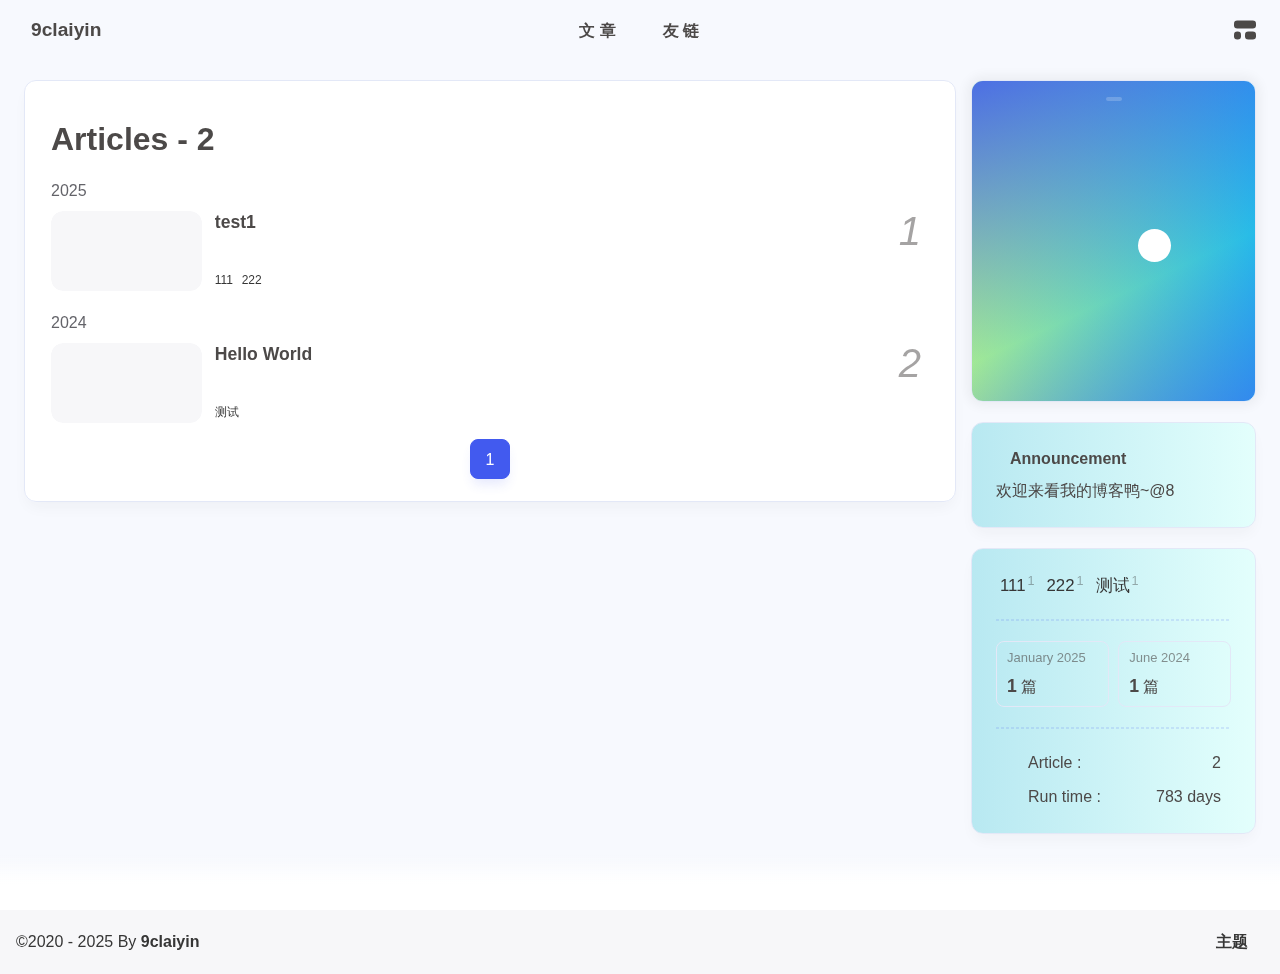
==== commit 61eb83f2: "Site updated: 2025-01-27 16:32:54" ====
--- a/archives/index.html
+++ b/archives/index.html
@@ -59,7 +59,7 @@
   isHome: false,
   isHighlightShrink: false,
   isToc: false,
-  postUpdate: '2025-01-27 16:25:28',
+  postUpdate: '2025-01-27 16:32:46',
   postMainColor: '',
 }</script><noscript><style type="text/css">
   #nav {
@@ -202,7 +202,7 @@
 if (true) {
   document.addEventListener('pjax:send', () => { preloader.initLoading() })
   document.addEventListener('pjax:complete', () => { preloader.endLoading() })
-}</script><link rel="stylesheet" href="https://cdn.cbd.int/anzhiyu-theme-static@1.1.10/progress_bar/progress_bar.css"/><script async="async" src="https://cdn.cbd.int/pace-js@1.2.4/pace.min.js" data-pace-options="{ &quot;restartOnRequestAfter&quot;:false,&quot;eventLag&quot;:false}"></script><div class="page" id="body-wrap"><header class="not-top-img" id="page-header"><nav id="nav"><div id="nav-group"><span id="blog_name"><a id="site-name" href="/" accesskey="h"><div class="title">9claiyin</div><i class="anzhiyufont anzhiyu-icon-house-chimney"></i></a></span><div class="mask-name-container"><div id="name-container"><a id="page-name" href="javascript:anzhiyu.scrollToDest(0, 500)">PAGE_NAME</a></div></div><div id="menus"><div class="menus_items"><div class="menus_item"><a class="site-page" href="javascript:void(0);"><span> 文章</span></a><ul class="menus_item_child"><li><a class="site-page child faa-parent animated-hover" href="/archives/"><i class="anzhiyufont anzhiyu-icon-box-archive faa-tada" style="font-size: 0.9em;"></i><span> 所有</span></a></li><li><a class="site-page child faa-parent animated-hover" href="/categories/"><i class="anzhiyufont anzhiyu-icon-shapes faa-tada" style="font-size: 0.9em;"></i><span> 分类</span></a></li><li><a class="site-page child faa-parent animated-hover" href="/tags/"><i class="anzhiyufont anzhiyu-icon-tags faa-tada" style="font-size: 0.9em;"></i><span> 标签</span></a></li></ul></div><div class="menus_item"><a class="site-page" href="javascript:void(0);"><span> 友链</span></a><ul class="menus_item_child"><li><a class="site-page child faa-parent animated-hover" href="/link/"><i class="anzhiyufont anzhiyu-icon-link faa-tada" style="font-size: 0.9em;"></i><span> 友人帐</span></a></li><li><a class="site-page child faa-parent animated-hover" href="/fcircle/"><i class="anzhiyufont anzhiyu-icon-artstation faa-tada" style="font-size: 0.9em;"></i><span> 朋友圈</span></a></li><li><a class="site-page child faa-parent animated-hover" href="/comments/"><i class="anzhiyufont anzhiyu-icon-envelope faa-tada" style="font-size: 0.9em;"></i><span> 留言板</span></a></li></ul></div></div></div><div id="nav-right"><div class="nav-button" id="randomPost_button"><a class="site-page" onclick="toRandomPost()" title="随机前往一个文章" href="javascript:void(0);"><i class="anzhiyufont anzhiyu-icon-dice"></i></a></div><input id="center-console" type="checkbox"/><label class="widget" for="center-console" title="中控台" onclick="anzhiyu.switchConsole();"><i class="left"></i><i class="widget center"></i><i class="widget right"></i></label><div id="console"><div class="console-card-group-reward"><ul class="reward-all console-card"><li class="reward-item"><a href="/null" target="_blank"><img class="post-qr-code-img" alt="微信" src= "[data-uri]" onerror="this.onerror=null,this.src=&quot;/img/404.jpg&quot;" data-lazy-src="/null"/></a><div class="post-qr-code-desc">微信</div></li><li class="reward-item"><a href="/null" target="_blank"><img class="post-qr-code-img" alt="支付宝" src= "[data-uri]" onerror="this.onerror=null,this.src=&quot;/img/404.jpg&quot;" data-lazy-src="/null"/></a><div class="post-qr-code-desc">支付宝</div></li></ul></div><div class="console-card-group"><div class="console-card-group-left"><div class="console-card" id="card-newest-comments"><div class="card-content"><div class="author-content-item-tips">互动</div><span class="author-content-item-title"> Newest Comments</span></div><div class="aside-list"><span>loading...</span></div></div></div><div class="console-card-group-right"><div class="console-card tags"><div class="card-content"><div class="author-content-item-tips">音乐</div><span class="author-content-item-title">灵魂的碰撞💥</span></div></div><div class="console-card history"><div class="item-headline"><i class="anzhiyufont anzhiyu-icon-box-archiv"></i><span>文章</span></div><div class="card-archives"><div class="item-headline"><i class="anzhiyufont anzhiyu-icon-archive"></i><span>Archives</span></div><ul class="card-archive-list"><li class="card-archive-list-item"><a class="card-archive-list-link" href="/archives/2025/01/"><span class="card-archive-list-date">January 2025</span><div class="card-archive-list-count-group"><span class="card-archive-list-count">1</span><span>篇</span></div></a></li><li class="card-archive-list-item"><a class="card-archive-list-link" href="/archives/2024/06/"><span class="card-archive-list-date">June 2024</span><div class="card-archive-list-count-group"><span class="card-archive-list-count">1</span><span>篇</span></div></a></li></ul></div><hr/></div></div></div><div class="button-group"><div class="console-btn-item"><a class="darkmode_switchbutton" title="显示模式切换" href="javascript:void(0);"><i class="anzhiyufont anzhiyu-icon-moon"></i></a></div><div class="console-btn-item" id="consoleHideAside" onclick="anzhiyu.hideAsideBtn()" title="边栏显示控制"><a class="asideSwitch"><i class="anzhiyufont anzhiyu-icon-arrows-left-right"></i></a></div><div class="console-btn-item" id="consoleMusic" onclick="anzhiyu.musicToggle()" title="音乐开关"><a class="music-switch"><i class="anzhiyufont anzhiyu-icon-music"></i></a></div></div><div class="console-mask" onclick="anzhiyu.hideConsole()" href="javascript:void(0);"></div></div><div class="nav-button" id="nav-totop"><a class="totopbtn" href="javascript:void(0);"><i class="anzhiyufont anzhiyu-icon-arrow-up"></i><span id="percent" onclick="anzhiyu.scrollToDest(0,500)">0</span></a></div><div id="toggle-menu"><a class="site-page" href="javascript:void(0);" title="切换"><i class="anzhiyufont anzhiyu-icon-bars"></i></a></div></div></div></nav></header><main id="blog-container"><div class="layout" id="content-inner"><div id="archive"><div class="article-sort-title">Articles - 2</div><div class="article-sort"><div class="article-sort-item year"><span>2025</span></div><div class="article-sort-item"><a class="article-sort-item-img" href="/2025/01/16/test1/" title="test1"><img src= "[data-uri]" onerror="this.onerror=null,this.src=&quot;/img/404.jpg&quot;" data-lazy-src="https://cdn.jsdelivr.net/gh/9claiyin/PIC@main/art/20250124210015847.jpg?_r_=a4ca39c6-edb4-bae0-0b59-0836e972408d" alt="test1" onerror="this.onerror=null;this.src='/img/404.jpg'"></a><div class="article-sort-item-info"><a class="article-sort-item-title" href="/2025/01/16/test1/" title="test1">test1</a><span class="article-sort-item-index">1</span><div class="article-meta-wrap"><span class="article-sort-item-tags"><a class="article-meta__tags" href="/tags/111/" tabindex="-1"> <span> <i class="anzhiyufont anzhiyu-icon-hashtag"></i>111</span></a><a class="article-meta__tags" href="/tags/222/" tabindex="-1"> <span> <i class="anzhiyufont anzhiyu-icon-hashtag"></i>222</span></a></span><div class="article-sort-item-time"><i class="anzhiyufont anzhiyu-icon-calendar-alt"></i><time class="post-meta-date-created" datetime="2025-01-16T04:02:12.000Z" title="Created 2025-01-16 12:02:12">2025-01-16</time></div></div></div></div><div class="article-sort-item year"><span>2024</span></div><div class="article-sort-item"><a class="article-sort-item-img" href="/2024/06/17/hello-world/" title="Hello World"><img src= "[data-uri]" onerror="this.onerror=null,this.src=&quot;/img/404.jpg&quot;" data-lazy-src="https://cdn.jsdelivr.net/gh/9claiyin/PIC@main/art/20250124210052991.jpg?_r_=2a6ea062-f9a0-564b-01ec-511330c267a4" alt="Hello World" onerror="this.onerror=null;this.src='/img/404.jpg'"></a><div class="article-sort-item-info"><a class="article-sort-item-title" href="/2024/06/17/hello-world/" title="Hello World">Hello World</a><span class="article-sort-item-index">2</span><div class="article-meta-wrap"><span class="article-sort-item-tags"><a class="article-meta__tags" href="/tags/%E6%B5%8B%E8%AF%95/" tabindex="-1"> <span> <i class="anzhiyufont anzhiyu-icon-hashtag"></i>测试</span></a></span><div class="article-sort-item-time"><i class="anzhiyufont anzhiyu-icon-calendar-alt"></i><time class="post-meta-date-created" datetime="2024-06-17T02:47:20.041Z" title="Created 2024-06-17 10:47:20">2024-06-17</time></div></div></div></div></div><nav id="pagination"><div class="pagination"><span class="page-number current">1</span></div></nav></div><div class="aside-content" id="aside-content"><div class="card-widget card-info"><div class="card-content"><div class="author-info__sayhi" id="author-info__sayhi" onclick="anzhiyu.changeSayHelloText()"></div><div class="author-info-avatar"><img class="avatar-img" src= "[data-uri]" onerror="this.onerror=null,this.src=&quot;/img/404.jpg&quot;" data-lazy-src="https://s3-imfile.feishucdn.com/static-resource/v1/v2_9798340d-dc3a-435f-8ffd-3985aec0634g~?image_size=noop&amp;cut_type=&amp;quality=&amp;format=image&amp;sticker_format=.webp" onerror="this.onerror=null;this.src='/img/friend_404.gif'" alt="avatar"/><div class="author-status"><img class="g-status" src= "[data-uri]" onerror="this.onerror=null,this.src=&quot;/img/404.jpg&quot;" data-lazy-src="https://cdn.jsdelivr.net/gh/9claiyin/PIC@main/page/20250124203037186.gif" alt="status"/></div></div><div class="author-info__description"><div style="line-height:1.38;margin:0.6rem 0;text-align:justify;color:rgba(255, 255, 255, 0.8);">待编辑@5</div></div></div></div><div class="card-widget card-announcement"><div class="item-headline"><i class="anzhiyufont anzhiyu-icon-bullhorn anzhiyu-shake"></i><span>Announcement</span></div><div class="announcement_content">欢迎来看我的博客鸭~@8</div></div><div class="sticky_layout"><div class="card-widget"><div class="card-tags"><div class="item-headline"></div><div class="card-tag-cloud"><a href="/tags/111/" style="font-size: 1.05rem;">111<sup>1</sup></a><a href="/tags/222/" style="font-size: 1.05rem;">222<sup>1</sup></a><a href="/tags/%E6%B5%8B%E8%AF%95/" style="font-size: 1.05rem;">测试<sup>1</sup></a></div></div><hr/><div class="card-archives"><div class="item-headline"><i class="anzhiyufont anzhiyu-icon-archive"></i><span>Archives</span></div><ul class="card-archive-list"><li class="card-archive-list-item"><a class="card-archive-list-link" href="/archives/2025/01/"><span class="card-archive-list-date">January 2025</span><div class="card-archive-list-count-group"><span class="card-archive-list-count">1</span><span>篇</span></div></a></li><li class="card-archive-list-item"><a class="card-archive-list-link" href="/archives/2024/06/"><span class="card-archive-list-date">June 2024</span><div class="card-archive-list-count-group"><span class="card-archive-list-count">1</span><span>篇</span></div></a></li></ul></div><hr/><div class="card-webinfo"><div class="item-headline"><i class="anzhiyufont anzhiyu-icon-chart-line"></i><span>Info</span></div><div class="webinfo"><div class="webinfo-item"><div class="webinfo-item-title"><i class="anzhiyufont anzhiyu-icon-file-lines"></i><div class="item-name">Article :</div></div><div class="item-count">2</div></div><div class="webinfo-item"><div class="webinfo-item-title"><i class="anzhiyufont anzhiyu-icon-stopwatch"></i><div class="item-name">Run time :</div></div><div class="item-count" id="runtimeshow" data-publishDate="2024-05-31T16:00:00.000Z"><i class="anzhiyufont anzhiyu-icon-spinner anzhiyu-spin"></i></div></div></div></div></div></div></div></div></main><footer id="footer"><div id="footer-wrap"></div><div id="footer-bar"><div class="footer-bar-links"><div class="footer-bar-left"><div id="footer-bar-tips"><div class="copyright">&copy;2020 - 2025 By <a class="footer-bar-link" href="/" title="9claiyin" target="_blank">9claiyin</a></div></div><div id="footer-type-tips"></div></div><div class="footer-bar-right"><a class="footer-bar-link" target="_blank" rel="noopener" href="https://github.com/anzhiyu-c/hexo-theme-anzhiyu" title="主题">主题</a></div></div></div></footer></div><div id="sidebar"><div id="menu-mask"></div><div id="sidebar-menus"><div class="sidebar-site-data site-data is-center"><a href="/archives/" title="archive"><div class="headline">Articles</div><div class="length-num">2</div></a><a href="/tags/" title="tag"><div class="headline">Tags</div><div class="length-num">3</div></a><a href="/categories/" title="category"><div class="headline">Categories</div><div class="length-num">1</div></a></div><span class="sidebar-menu-item-title">Function</span><div class="sidebar-menu-item"><a class="darkmode_switchbutton menu-child" href="javascript:void(0);" title="Display Mode"><i class="anzhiyufont anzhiyu-icon-circle-half-stroke"></i><span>Display Mode</span></a></div><div class="back-menu-list-groups"><div class="back-menu-list-group"><div class="back-menu-list-title">网页</div><div class="back-menu-list"><a class="back-menu-item" target="_blank" rel="noopener" href="https://blog.anheyu.com/" title="博客"><img class="back-menu-item-icon" src= "[data-uri]" onerror="this.onerror=null,this.src=&quot;/img/404.jpg&quot;" data-lazy-src="/img/favicon.ico" alt="博客"/><span class="back-menu-item-text">博客</span></a></div></div><div class="back-menu-list-group"><div class="back-menu-list-title">项目</div><div class="back-menu-list"><a class="back-menu-item" target="_blank" rel="noopener" href="https://image.anheyu.com/" title="安知鱼图床"><img class="back-menu-item-icon" src= "[data-uri]" onerror="this.onerror=null,this.src=&quot;/img/404.jpg&quot;" data-lazy-src="https://image.anheyu.com/favicon.ico/" alt="安知鱼图床"/><span class="back-menu-item-text">安知鱼图床</span></a></div></div></div><div class="menus_items"><div class="menus_item"><a class="site-page" href="javascript:void(0);"><span> 文章</span></a><ul class="menus_item_child"><li><a class="site-page child faa-parent animated-hover" href="/archives/"><i class="anzhiyufont anzhiyu-icon-box-archive faa-tada" style="font-size: 0.9em;"></i><span> 所有</span></a></li><li><a class="site-page child faa-parent animated-hover" href="/categories/"><i class="anzhiyufont anzhiyu-icon-shapes faa-tada" style="font-size: 0.9em;"></i><span> 分类</span></a></li><li><a class="site-page child faa-parent animated-hover" href="/tags/"><i class="anzhiyufont anzhiyu-icon-tags faa-tada" style="font-size: 0.9em;"></i><span> 标签</span></a></li></ul></div><div class="menus_item"><a class="site-page" href="javascript:void(0);"><span> 友链</span></a><ul class="menus_item_child"><li><a class="site-page child faa-parent animated-hover" href="/link/"><i class="anzhiyufont anzhiyu-icon-link faa-tada" style="font-size: 0.9em;"></i><span> 友人帐</span></a></li><li><a class="site-page child faa-parent animated-hover" href="/fcircle/"><i class="anzhiyufont anzhiyu-icon-artstation faa-tada" style="font-size: 0.9em;"></i><span> 朋友圈</span></a></li><li><a class="site-page child faa-parent animated-hover" href="/comments/"><i class="anzhiyufont anzhiyu-icon-envelope faa-tada" style="font-size: 0.9em;"></i><span> 留言板</span></a></li></ul></div></div><span class="sidebar-menu-item-title">标签</span><div class="card-tags"><div class="item-headline"></div><div class="card-tag-cloud"><a href="/tags/111/" style="font-size: 0.88rem;">111<sup>1</sup></a><a href="/tags/222/" style="font-size: 0.88rem;">222<sup>1</sup></a><a href="/tags/%E6%B5%8B%E8%AF%95/" style="font-size: 0.88rem;">测试<sup>1</sup></a></div></div><hr/></div></div><div id="rightside"><div id="rightside-config-hide"><button id="translateLink" type="button" title="Switch Between Traditional Chinese And Simplified Chinese">繁</button><button id="darkmode" type="button" title="Switch Between Light And Dark Mode"><i class="anzhiyufont anzhiyu-icon-circle-half-stroke"></i></button><button id="hide-aside-btn" type="button" title="Toggle between single-column and double-column"><i class="anzhiyufont anzhiyu-icon-arrows-left-right"></i></button></div><div id="rightside-config-show"><button id="rightside-config" type="button" title="Setting"><i class="anzhiyufont anzhiyu-icon-gear"></i></button><button id="go-up" type="button" title="Back To Top"><i class="anzhiyufont anzhiyu-icon-arrow-up"></i></button></div></div><div id="nav-music"><a id="nav-music-hoverTips" onclick="anzhiyu.musicToggle()" accesskey="m">播放音乐</a><div id="console-music-bg"></div><meting-js id="8152976493" server="netease" type="playlist" mutex="true" preload="none" theme="var(--anzhiyu-main)" data-lrctype="0" order="random" volume="0.7"></meting-js></div><div id="rightMenu"><div class="rightMenu-group rightMenu-small"><div class="rightMenu-item" id="menu-backward"><i class="anzhiyufont anzhiyu-icon-arrow-left"></i></div><div class="rightMenu-item" id="menu-forward"><i class="anzhiyufont anzhiyu-icon-arrow-right"></i></div><div class="rightMenu-item" id="menu-refresh"><i class="anzhiyufont anzhiyu-icon-arrow-rotate-right" style="font-size: 1rem;"></i></div><div class="rightMenu-item" id="menu-top"><i class="anzhiyufont anzhiyu-icon-arrow-up"></i></div></div><div class="rightMenu-group rightMenu-line rightMenuPlugin"><div class="rightMenu-item" id="menu-copytext"><i class="anzhiyufont anzhiyu-icon-copy"></i><span>复制选中文本</span></div><div class="rightMenu-item" id="menu-pastetext"><i class="anzhiyufont anzhiyu-icon-paste"></i><span>粘贴文本</span></div><a class="rightMenu-item" id="menu-commenttext"><i class="anzhiyufont anzhiyu-icon-comment-medical"></i><span>引用到评论</span></a><div class="rightMenu-item" id="menu-newwindow"><i class="anzhiyufont anzhiyu-icon-window-restore"></i><span>新窗口打开</span></div><div class="rightMenu-item" id="menu-copylink"><i class="anzhiyufont anzhiyu-icon-link"></i><span>复制链接地址</span></div><div class="rightMenu-item" id="menu-copyimg"><i class="anzhiyufont anzhiyu-icon-images"></i><span>复制此图片</span></div><div class="rightMenu-item" id="menu-downloadimg"><i class="anzhiyufont anzhiyu-icon-download"></i><span>下载此图片</span></div><div class="rightMenu-item" id="menu-newwindowimg"><i class="anzhiyufont anzhiyu-icon-window-restore"></i><span>新窗口打开图片</span></div><div class="rightMenu-item" id="menu-search"><i class="anzhiyufont anzhiyu-icon-magnifying-glass"></i><span>站内搜索</span></div><div class="rightMenu-item" id="menu-searchBaidu"><i class="anzhiyufont anzhiyu-icon-magnifying-glass"></i><span>百度搜索</span></div><div class="rightMenu-item" id="menu-music-toggle"><i class="anzhiyufont anzhiyu-icon-play"></i><span>播放音乐</span></div><div class="rightMenu-item" id="menu-music-back"><i class="anzhiyufont anzhiyu-icon-backward"></i><span>切换到上一首</span></div><div class="rightMenu-item" id="menu-music-forward"><i class="anzhiyufont anzhiyu-icon-forward"></i><span>切换到下一首</span></div><div class="rightMenu-item" id="menu-music-playlist" onclick="window.open(&quot;https://y.qq.com/n/ryqq/playlist/8802438608&quot;, &quot;_blank&quot;);" style="display: none;"><i class="anzhiyufont anzhiyu-icon-radio"></i><span>查看所有歌曲</span></div><div class="rightMenu-item" id="menu-music-copyMusicName"><i class="anzhiyufont anzhiyu-icon-copy"></i><span>复制歌名</span></div></div><div class="rightMenu-group rightMenu-line rightMenuOther"><a class="rightMenu-item menu-link" id="menu-randomPost"><i class="anzhiyufont anzhiyu-icon-shuffle"></i><span>随便逛逛</span></a><a class="rightMenu-item menu-link" href="/categories/"><i class="anzhiyufont anzhiyu-icon-cube"></i><span>博客分类</span></a><a class="rightMenu-item menu-link" href="/tags/"><i class="anzhiyufont anzhiyu-icon-tags"></i><span>文章标签</span></a></div><div class="rightMenu-group rightMenu-line rightMenuOther"><a class="rightMenu-item" id="menu-copy" href="javascript:void(0);"><i class="anzhiyufont anzhiyu-icon-copy"></i><span>复制地址</span></a><a class="rightMenu-item" id="menu-commentBarrage" href="javascript:void(0);"><i class="anzhiyufont anzhiyu-icon-message"></i><span class="menu-commentBarrage-text">关闭热评</span></a><a class="rightMenu-item" id="menu-darkmode" href="javascript:void(0);"><i class="anzhiyufont anzhiyu-icon-circle-half-stroke"></i><span class="menu-darkmode-text">深色模式</span></a><a class="rightMenu-item" id="menu-translate" href="javascript:void(0);"><i class="anzhiyufont anzhiyu-icon-language"></i><span>轉為繁體</span></a></div></div><div id="rightmenu-mask"></div><div><script src="/js/utils.js"></script><script src="/js/main.js"></script><script src="/js/tw_cn.js"></script><script src="https://cdn.cbd.int/@fancyapps/ui@5.0.28/dist/fancybox/fancybox.umd.js"></script><script src="https://cdn.cbd.int/instant.page@5.2.0/instantpage.js" type="module"></script><script src="https://cdn.cbd.int/vanilla-lazyload@17.8.5/dist/lazyload.iife.min.js"></script><script src="https://cdn.cbd.int/node-snackbar@0.1.16/dist/snackbar.min.js"></script><canvas id="universe"></canvas><script async src="https://npm.elemecdn.com/anzhiyu-theme-static@1.0.0/dark/dark.js"></script><script>// 消除控制台打印
+}</script><link rel="stylesheet" href="https://cdn.cbd.int/anzhiyu-theme-static@1.1.10/progress_bar/progress_bar.css"/><script async="async" src="https://cdn.cbd.int/pace-js@1.2.4/pace.min.js" data-pace-options="{ &quot;restartOnRequestAfter&quot;:false,&quot;eventLag&quot;:false}"></script><div class="page" id="body-wrap"><header class="not-top-img" id="page-header"><nav id="nav"><div id="nav-group"><span id="blog_name"><a id="site-name" href="/" accesskey="h"><div class="title">9claiyin</div><i class="anzhiyufont anzhiyu-icon-house-chimney"></i></a></span><div class="mask-name-container"><div id="name-container"><a id="page-name" href="javascript:anzhiyu.scrollToDest(0, 500)">PAGE_NAME</a></div></div><div id="menus"><div class="menus_items"><div class="menus_item"><a class="site-page" href="javascript:void(0);"><span> 文章</span></a><ul class="menus_item_child"><li><a class="site-page child faa-parent animated-hover" href="/archives/"><i class="anzhiyufont anzhiyu-icon-box-archive faa-tada" style="font-size: 0.9em;"></i><span> 所有</span></a></li><li><a class="site-page child faa-parent animated-hover" href="/categories/"><i class="anzhiyufont anzhiyu-icon-shapes faa-tada" style="font-size: 0.9em;"></i><span> 分类</span></a></li><li><a class="site-page child faa-parent animated-hover" href="/tags/"><i class="anzhiyufont anzhiyu-icon-tags faa-tada" style="font-size: 0.9em;"></i><span> 标签</span></a></li></ul></div><div class="menus_item"><a class="site-page" href="javascript:void(0);"><span> 友链</span></a><ul class="menus_item_child"><li><a class="site-page child faa-parent animated-hover" href="/link/"><i class="anzhiyufont anzhiyu-icon-link faa-tada" style="font-size: 0.9em;"></i><span> 友人帐</span></a></li><li><a class="site-page child faa-parent animated-hover" href="/fcircle/"><i class="anzhiyufont anzhiyu-icon-artstation faa-tada" style="font-size: 0.9em;"></i><span> 朋友圈</span></a></li><li><a class="site-page child faa-parent animated-hover" href="/comments/"><i class="anzhiyufont anzhiyu-icon-envelope faa-tada" style="font-size: 0.9em;"></i><span> 留言板</span></a></li></ul></div></div></div><div id="nav-right"><div class="nav-button" id="randomPost_button"><a class="site-page" onclick="toRandomPost()" title="随机前往一个文章" href="javascript:void(0);"><i class="anzhiyufont anzhiyu-icon-dice"></i></a></div><input id="center-console" type="checkbox"/><label class="widget" for="center-console" title="中控台" onclick="anzhiyu.switchConsole();"><i class="left"></i><i class="widget center"></i><i class="widget right"></i></label><div id="console"><div class="console-card-group-reward"><ul class="reward-all console-card"><li class="reward-item"><a href="/null" target="_blank"><img class="post-qr-code-img" alt="微信" src= "[data-uri]" onerror="this.onerror=null,this.src=&quot;/img/404.jpg&quot;" data-lazy-src="/null"/></a><div class="post-qr-code-desc">微信</div></li><li class="reward-item"><a href="/null" target="_blank"><img class="post-qr-code-img" alt="支付宝" src= "[data-uri]" onerror="this.onerror=null,this.src=&quot;/img/404.jpg&quot;" data-lazy-src="/null"/></a><div class="post-qr-code-desc">支付宝</div></li></ul></div><div class="console-card-group"><div class="console-card-group-left"><div class="console-card" id="card-newest-comments"><div class="card-content"><div class="author-content-item-tips">互动</div><span class="author-content-item-title"> Newest Comments</span></div><div class="aside-list"><span>loading...</span></div></div></div><div class="console-card-group-right"><div class="console-card tags"><div class="card-content"><div class="author-content-item-tips">音乐</div><span class="author-content-item-title">灵魂的碰撞💥</span></div></div><div class="console-card history"><div class="item-headline"><i class="anzhiyufont anzhiyu-icon-box-archiv"></i><span>文章</span></div><div class="card-archives"><div class="item-headline"><i class="anzhiyufont anzhiyu-icon-archive"></i><span>Archives</span></div><ul class="card-archive-list"><li class="card-archive-list-item"><a class="card-archive-list-link" href="/archives/2025/01/"><span class="card-archive-list-date">January 2025</span><div class="card-archive-list-count-group"><span class="card-archive-list-count">1</span><span>篇</span></div></a></li><li class="card-archive-list-item"><a class="card-archive-list-link" href="/archives/2024/06/"><span class="card-archive-list-date">June 2024</span><div class="card-archive-list-count-group"><span class="card-archive-list-count">1</span><span>篇</span></div></a></li></ul></div><hr/></div></div></div><div class="button-group"><div class="console-btn-item"><a class="darkmode_switchbutton" title="显示模式切换" href="javascript:void(0);"><i class="anzhiyufont anzhiyu-icon-moon"></i></a></div><div class="console-btn-item" id="consoleHideAside" onclick="anzhiyu.hideAsideBtn()" title="边栏显示控制"><a class="asideSwitch"><i class="anzhiyufont anzhiyu-icon-arrows-left-right"></i></a></div><div class="console-btn-item" id="consoleMusic" onclick="anzhiyu.musicToggle()" title="音乐开关"><a class="music-switch"><i class="anzhiyufont anzhiyu-icon-music"></i></a></div></div><div class="console-mask" onclick="anzhiyu.hideConsole()" href="javascript:void(0);"></div></div><div class="nav-button" id="nav-totop"><a class="totopbtn" href="javascript:void(0);"><i class="anzhiyufont anzhiyu-icon-arrow-up"></i><span id="percent" onclick="anzhiyu.scrollToDest(0,500)">0</span></a></div><div id="toggle-menu"><a class="site-page" href="javascript:void(0);" title="切换"><i class="anzhiyufont anzhiyu-icon-bars"></i></a></div></div></div></nav></header><main id="blog-container"><div class="layout" id="content-inner"><div id="archive"><div class="article-sort-title">Articles - 2</div><div class="article-sort"><div class="article-sort-item year"><span>2025</span></div><div class="article-sort-item"><a class="article-sort-item-img" href="/2025/01/16/test1/" title="test1"><img src= "[data-uri]" onerror="this.onerror=null,this.src=&quot;/img/404.jpg&quot;" data-lazy-src="https://cdn.jsdelivr.net/gh/9claiyin/PIC@main/art/20250124210030723.jpg?_r_=7d4450f9-bdab-84a4-700e-4af99fba653f" alt="test1" onerror="this.onerror=null;this.src='/img/404.jpg'"></a><div class="article-sort-item-info"><a class="article-sort-item-title" href="/2025/01/16/test1/" title="test1">test1</a><span class="article-sort-item-index">1</span><div class="article-meta-wrap"><span class="article-sort-item-tags"><a class="article-meta__tags" href="/tags/111/" tabindex="-1"> <span> <i class="anzhiyufont anzhiyu-icon-hashtag"></i>111</span></a><a class="article-meta__tags" href="/tags/222/" tabindex="-1"> <span> <i class="anzhiyufont anzhiyu-icon-hashtag"></i>222</span></a></span><div class="article-sort-item-time"><i class="anzhiyufont anzhiyu-icon-calendar-alt"></i><time class="post-meta-date-created" datetime="2025-01-16T04:02:12.000Z" title="Created 2025-01-16 12:02:12">2025-01-16</time></div></div></div></div><div class="article-sort-item year"><span>2024</span></div><div class="article-sort-item"><a class="article-sort-item-img" href="/2024/06/17/hello-world/" title="Hello World"><img src= "[data-uri]" onerror="this.onerror=null,this.src=&quot;/img/404.jpg&quot;" data-lazy-src="https://cdn.jsdelivr.net/gh/9claiyin/PIC@main/art/20250124210052991.jpg?_r_=53c36159-3675-187b-0af7-2e925397b2a0" alt="Hello World" onerror="this.onerror=null;this.src='/img/404.jpg'"></a><div class="article-sort-item-info"><a class="article-sort-item-title" href="/2024/06/17/hello-world/" title="Hello World">Hello World</a><span class="article-sort-item-index">2</span><div class="article-meta-wrap"><span class="article-sort-item-tags"><a class="article-meta__tags" href="/tags/%E6%B5%8B%E8%AF%95/" tabindex="-1"> <span> <i class="anzhiyufont anzhiyu-icon-hashtag"></i>测试</span></a></span><div class="article-sort-item-time"><i class="anzhiyufont anzhiyu-icon-calendar-alt"></i><time class="post-meta-date-created" datetime="2024-06-17T02:47:20.041Z" title="Created 2024-06-17 10:47:20">2024-06-17</time></div></div></div></div></div><nav id="pagination"><div class="pagination"><span class="page-number current">1</span></div></nav></div><div class="aside-content" id="aside-content"><div class="card-widget card-info"><div class="card-content"><div class="author-info__sayhi" id="author-info__sayhi" onclick="anzhiyu.changeSayHelloText()"></div><div class="author-info-avatar"><img class="avatar-img" src= "[data-uri]" onerror="this.onerror=null,this.src=&quot;/img/404.jpg&quot;" data-lazy-src="https://s3-imfile.feishucdn.com/static-resource/v1/v2_9798340d-dc3a-435f-8ffd-3985aec0634g~?image_size=noop&amp;cut_type=&amp;quality=&amp;format=image&amp;sticker_format=.webp" onerror="this.onerror=null;this.src='/img/friend_404.gif'" alt="avatar"/><div class="author-status"><img class="g-status" src= "[data-uri]" onerror="this.onerror=null,this.src=&quot;/img/404.jpg&quot;" data-lazy-src="https://cdn.jsdelivr.net/gh/9claiyin/PIC@main/page/20250124203037186.gif" alt="status"/></div></div><div class="author-info__description"><div style="line-height:1.38;margin:0.6rem 0;text-align:justify;color:rgba(255, 255, 255, 0.8);">待编辑@5</div></div></div></div><div class="card-widget card-announcement"><div class="item-headline"><i class="anzhiyufont anzhiyu-icon-bullhorn anzhiyu-shake"></i><span>Announcement</span></div><div class="announcement_content">欢迎来看我的博客鸭~@8</div></div><div class="sticky_layout"><div class="card-widget"><div class="card-tags"><div class="item-headline"></div><div class="card-tag-cloud"><a href="/tags/111/" style="font-size: 1.05rem;">111<sup>1</sup></a><a href="/tags/222/" style="font-size: 1.05rem;">222<sup>1</sup></a><a href="/tags/%E6%B5%8B%E8%AF%95/" style="font-size: 1.05rem;">测试<sup>1</sup></a></div></div><hr/><div class="card-archives"><div class="item-headline"><i class="anzhiyufont anzhiyu-icon-archive"></i><span>Archives</span></div><ul class="card-archive-list"><li class="card-archive-list-item"><a class="card-archive-list-link" href="/archives/2025/01/"><span class="card-archive-list-date">January 2025</span><div class="card-archive-list-count-group"><span class="card-archive-list-count">1</span><span>篇</span></div></a></li><li class="card-archive-list-item"><a class="card-archive-list-link" href="/archives/2024/06/"><span class="card-archive-list-date">June 2024</span><div class="card-archive-list-count-group"><span class="card-archive-list-count">1</span><span>篇</span></div></a></li></ul></div><hr/><div class="card-webinfo"><div class="item-headline"><i class="anzhiyufont anzhiyu-icon-chart-line"></i><span>Info</span></div><div class="webinfo"><div class="webinfo-item"><div class="webinfo-item-title"><i class="anzhiyufont anzhiyu-icon-file-lines"></i><div class="item-name">Article :</div></div><div class="item-count">2</div></div><div class="webinfo-item"><div class="webinfo-item-title"><i class="anzhiyufont anzhiyu-icon-stopwatch"></i><div class="item-name">Run time :</div></div><div class="item-count" id="runtimeshow" data-publishDate="2024-05-31T16:00:00.000Z"><i class="anzhiyufont anzhiyu-icon-spinner anzhiyu-spin"></i></div></div></div></div></div></div></div></div></main><footer id="footer"><div id="footer-wrap"></div><div id="footer-bar"><div class="footer-bar-links"><div class="footer-bar-left"><div id="footer-bar-tips"><div class="copyright">&copy;2020 - 2025 By <a class="footer-bar-link" href="/" title="9claiyin" target="_blank">9claiyin</a></div></div><div id="footer-type-tips"></div></div><div class="footer-bar-right"><a class="footer-bar-link" target="_blank" rel="noopener" href="https://github.com/anzhiyu-c/hexo-theme-anzhiyu" title="主题">主题</a></div></div></div></footer></div><div id="sidebar"><div id="menu-mask"></div><div id="sidebar-menus"><div class="sidebar-site-data site-data is-center"><a href="/archives/" title="archive"><div class="headline">Articles</div><div class="length-num">2</div></a><a href="/tags/" title="tag"><div class="headline">Tags</div><div class="length-num">3</div></a><a href="/categories/" title="category"><div class="headline">Categories</div><div class="length-num">1</div></a></div><span class="sidebar-menu-item-title">Function</span><div class="sidebar-menu-item"><a class="darkmode_switchbutton menu-child" href="javascript:void(0);" title="Display Mode"><i class="anzhiyufont anzhiyu-icon-circle-half-stroke"></i><span>Display Mode</span></a></div><div class="back-menu-list-groups"><div class="back-menu-list-group"><div class="back-menu-list-title">网页</div><div class="back-menu-list"><a class="back-menu-item" target="_blank" rel="noopener" href="https://blog.anheyu.com/" title="博客"><img class="back-menu-item-icon" src= "[data-uri]" onerror="this.onerror=null,this.src=&quot;/img/404.jpg&quot;" data-lazy-src="/img/favicon.ico" alt="博客"/><span class="back-menu-item-text">博客</span></a></div></div><div class="back-menu-list-group"><div class="back-menu-list-title">项目</div><div class="back-menu-list"><a class="back-menu-item" target="_blank" rel="noopener" href="https://image.anheyu.com/" title="安知鱼图床"><img class="back-menu-item-icon" src= "[data-uri]" onerror="this.onerror=null,this.src=&quot;/img/404.jpg&quot;" data-lazy-src="https://image.anheyu.com/favicon.ico/" alt="安知鱼图床"/><span class="back-menu-item-text">安知鱼图床</span></a></div></div></div><div class="menus_items"><div class="menus_item"><a class="site-page" href="javascript:void(0);"><span> 文章</span></a><ul class="menus_item_child"><li><a class="site-page child faa-parent animated-hover" href="/archives/"><i class="anzhiyufont anzhiyu-icon-box-archive faa-tada" style="font-size: 0.9em;"></i><span> 所有</span></a></li><li><a class="site-page child faa-parent animated-hover" href="/categories/"><i class="anzhiyufont anzhiyu-icon-shapes faa-tada" style="font-size: 0.9em;"></i><span> 分类</span></a></li><li><a class="site-page child faa-parent animated-hover" href="/tags/"><i class="anzhiyufont anzhiyu-icon-tags faa-tada" style="font-size: 0.9em;"></i><span> 标签</span></a></li></ul></div><div class="menus_item"><a class="site-page" href="javascript:void(0);"><span> 友链</span></a><ul class="menus_item_child"><li><a class="site-page child faa-parent animated-hover" href="/link/"><i class="anzhiyufont anzhiyu-icon-link faa-tada" style="font-size: 0.9em;"></i><span> 友人帐</span></a></li><li><a class="site-page child faa-parent animated-hover" href="/fcircle/"><i class="anzhiyufont anzhiyu-icon-artstation faa-tada" style="font-size: 0.9em;"></i><span> 朋友圈</span></a></li><li><a class="site-page child faa-parent animated-hover" href="/comments/"><i class="anzhiyufont anzhiyu-icon-envelope faa-tada" style="font-size: 0.9em;"></i><span> 留言板</span></a></li></ul></div></div><span class="sidebar-menu-item-title">标签</span><div class="card-tags"><div class="item-headline"></div><div class="card-tag-cloud"><a href="/tags/111/" style="font-size: 0.88rem;">111<sup>1</sup></a><a href="/tags/222/" style="font-size: 0.88rem;">222<sup>1</sup></a><a href="/tags/%E6%B5%8B%E8%AF%95/" style="font-size: 0.88rem;">测试<sup>1</sup></a></div></div><hr/></div></div><div id="rightside"><div id="rightside-config-hide"><button id="translateLink" type="button" title="Switch Between Traditional Chinese And Simplified Chinese">繁</button><button id="darkmode" type="button" title="Switch Between Light And Dark Mode"><i class="anzhiyufont anzhiyu-icon-circle-half-stroke"></i></button><button id="hide-aside-btn" type="button" title="Toggle between single-column and double-column"><i class="anzhiyufont anzhiyu-icon-arrows-left-right"></i></button></div><div id="rightside-config-show"><button id="rightside-config" type="button" title="Setting"><i class="anzhiyufont anzhiyu-icon-gear"></i></button><button id="go-up" type="button" title="Back To Top"><i class="anzhiyufont anzhiyu-icon-arrow-up"></i></button></div></div><div id="nav-music"><a id="nav-music-hoverTips" onclick="anzhiyu.musicToggle()" accesskey="m">播放音乐</a><div id="console-music-bg"></div><meting-js id="8152976493" server="netease" type="playlist" mutex="true" preload="none" theme="var(--anzhiyu-main)" data-lrctype="0" order="random" volume="0.7"></meting-js></div><div id="rightMenu"><div class="rightMenu-group rightMenu-small"><div class="rightMenu-item" id="menu-backward"><i class="anzhiyufont anzhiyu-icon-arrow-left"></i></div><div class="rightMenu-item" id="menu-forward"><i class="anzhiyufont anzhiyu-icon-arrow-right"></i></div><div class="rightMenu-item" id="menu-refresh"><i class="anzhiyufont anzhiyu-icon-arrow-rotate-right" style="font-size: 1rem;"></i></div><div class="rightMenu-item" id="menu-top"><i class="anzhiyufont anzhiyu-icon-arrow-up"></i></div></div><div class="rightMenu-group rightMenu-line rightMenuPlugin"><div class="rightMenu-item" id="menu-copytext"><i class="anzhiyufont anzhiyu-icon-copy"></i><span>复制选中文本</span></div><div class="rightMenu-item" id="menu-pastetext"><i class="anzhiyufont anzhiyu-icon-paste"></i><span>粘贴文本</span></div><a class="rightMenu-item" id="menu-commenttext"><i class="anzhiyufont anzhiyu-icon-comment-medical"></i><span>引用到评论</span></a><div class="rightMenu-item" id="menu-newwindow"><i class="anzhiyufont anzhiyu-icon-window-restore"></i><span>新窗口打开</span></div><div class="rightMenu-item" id="menu-copylink"><i class="anzhiyufont anzhiyu-icon-link"></i><span>复制链接地址</span></div><div class="rightMenu-item" id="menu-copyimg"><i class="anzhiyufont anzhiyu-icon-images"></i><span>复制此图片</span></div><div class="rightMenu-item" id="menu-downloadimg"><i class="anzhiyufont anzhiyu-icon-download"></i><span>下载此图片</span></div><div class="rightMenu-item" id="menu-newwindowimg"><i class="anzhiyufont anzhiyu-icon-window-restore"></i><span>新窗口打开图片</span></div><div class="rightMenu-item" id="menu-search"><i class="anzhiyufont anzhiyu-icon-magnifying-glass"></i><span>站内搜索</span></div><div class="rightMenu-item" id="menu-searchBaidu"><i class="anzhiyufont anzhiyu-icon-magnifying-glass"></i><span>百度搜索</span></div><div class="rightMenu-item" id="menu-music-toggle"><i class="anzhiyufont anzhiyu-icon-play"></i><span>播放音乐</span></div><div class="rightMenu-item" id="menu-music-back"><i class="anzhiyufont anzhiyu-icon-backward"></i><span>切换到上一首</span></div><div class="rightMenu-item" id="menu-music-forward"><i class="anzhiyufont anzhiyu-icon-forward"></i><span>切换到下一首</span></div><div class="rightMenu-item" id="menu-music-playlist" onclick="window.open(&quot;https://y.qq.com/n/ryqq/playlist/8802438608&quot;, &quot;_blank&quot;);" style="display: none;"><i class="anzhiyufont anzhiyu-icon-radio"></i><span>查看所有歌曲</span></div><div class="rightMenu-item" id="menu-music-copyMusicName"><i class="anzhiyufont anzhiyu-icon-copy"></i><span>复制歌名</span></div></div><div class="rightMenu-group rightMenu-line rightMenuOther"><a class="rightMenu-item menu-link" id="menu-randomPost"><i class="anzhiyufont anzhiyu-icon-shuffle"></i><span>随便逛逛</span></a><a class="rightMenu-item menu-link" href="/categories/"><i class="anzhiyufont anzhiyu-icon-cube"></i><span>博客分类</span></a><a class="rightMenu-item menu-link" href="/tags/"><i class="anzhiyufont anzhiyu-icon-tags"></i><span>文章标签</span></a></div><div class="rightMenu-group rightMenu-line rightMenuOther"><a class="rightMenu-item" id="menu-copy" href="javascript:void(0);"><i class="anzhiyufont anzhiyu-icon-copy"></i><span>复制地址</span></a><a class="rightMenu-item" id="menu-commentBarrage" href="javascript:void(0);"><i class="anzhiyufont anzhiyu-icon-message"></i><span class="menu-commentBarrage-text">关闭热评</span></a><a class="rightMenu-item" id="menu-darkmode" href="javascript:void(0);"><i class="anzhiyufont anzhiyu-icon-circle-half-stroke"></i><span class="menu-darkmode-text">深色模式</span></a><a class="rightMenu-item" id="menu-translate" href="javascript:void(0);"><i class="anzhiyufont anzhiyu-icon-language"></i><span>轉為繁體</span></a></div></div><div id="rightmenu-mask"></div><div><script src="/js/utils.js"></script><script src="/js/main.js"></script><script src="/js/tw_cn.js"></script><script src="https://cdn.cbd.int/@fancyapps/ui@5.0.28/dist/fancybox/fancybox.umd.js"></script><script src="https://cdn.cbd.int/instant.page@5.2.0/instantpage.js" type="module"></script><script src="https://cdn.cbd.int/vanilla-lazyload@17.8.5/dist/lazyload.iife.min.js"></script><script src="https://cdn.cbd.int/node-snackbar@0.1.16/dist/snackbar.min.js"></script><canvas id="universe"></canvas><script async src="https://npm.elemecdn.com/anzhiyu-theme-static@1.0.0/dark/dark.js"></script><script>// 消除控制台打印
 var HoldLog = console.log;
 console.log = function () {};
 let now1 = new Date();
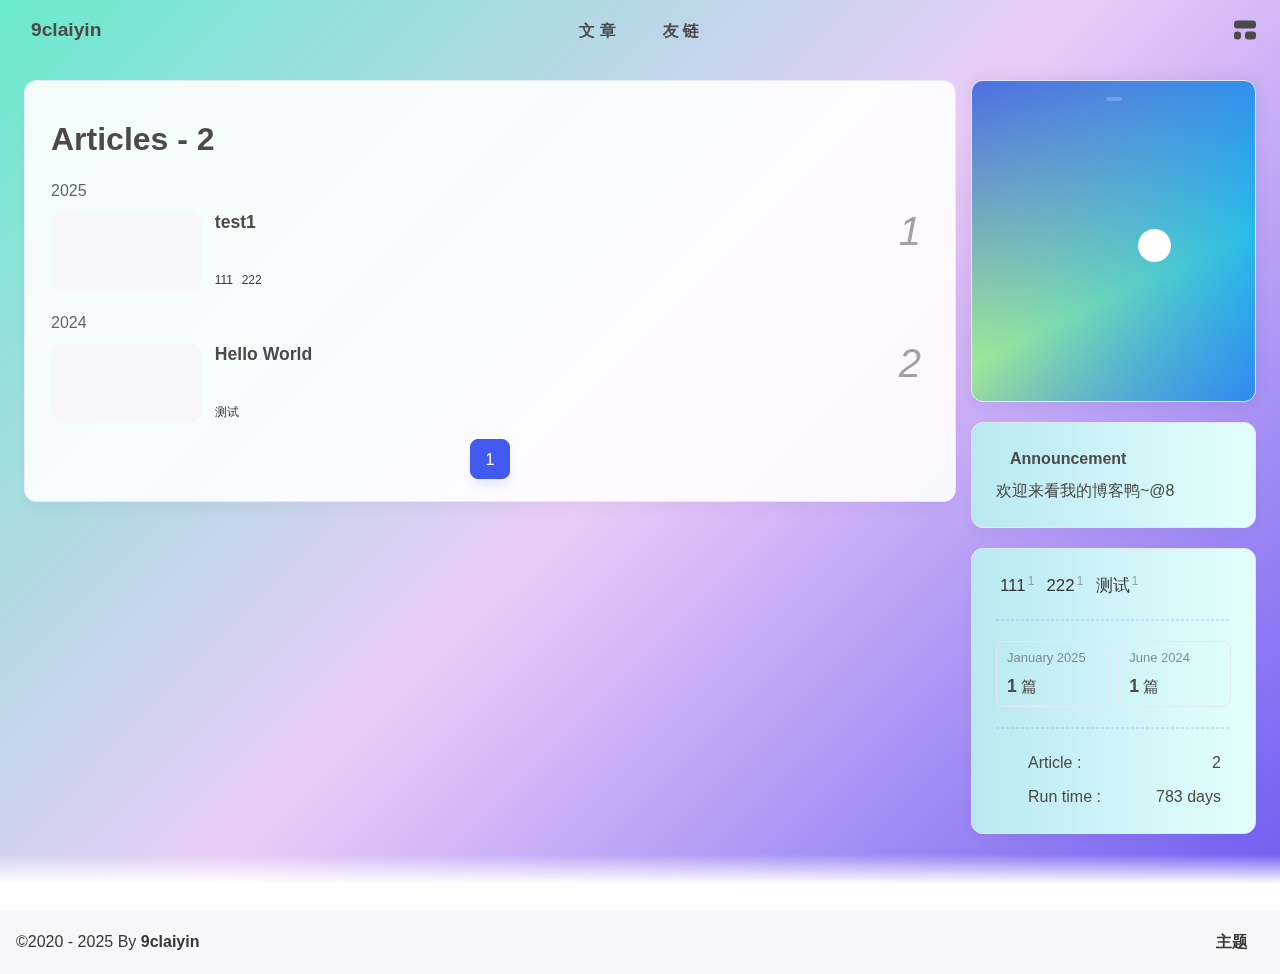
==== commit cfd81563: "Site updated: 2025-01-27 16:42:06" ====
--- a/archives/index.html
+++ b/archives/index.html
@@ -59,7 +59,7 @@
   isHome: false,
   isHighlightShrink: false,
   isToc: false,
-  postUpdate: '2025-01-27 16:32:46',
+  postUpdate: '2025-01-27 16:41:23',
   postMainColor: '',
 }</script><noscript><style type="text/css">
   #nav {
@@ -202,7 +202,7 @@
 if (true) {
   document.addEventListener('pjax:send', () => { preloader.initLoading() })
   document.addEventListener('pjax:complete', () => { preloader.endLoading() })
-}</script><link rel="stylesheet" href="https://cdn.cbd.int/anzhiyu-theme-static@1.1.10/progress_bar/progress_bar.css"/><script async="async" src="https://cdn.cbd.int/pace-js@1.2.4/pace.min.js" data-pace-options="{ &quot;restartOnRequestAfter&quot;:false,&quot;eventLag&quot;:false}"></script><div class="page" id="body-wrap"><header class="not-top-img" id="page-header"><nav id="nav"><div id="nav-group"><span id="blog_name"><a id="site-name" href="/" accesskey="h"><div class="title">9claiyin</div><i class="anzhiyufont anzhiyu-icon-house-chimney"></i></a></span><div class="mask-name-container"><div id="name-container"><a id="page-name" href="javascript:anzhiyu.scrollToDest(0, 500)">PAGE_NAME</a></div></div><div id="menus"><div class="menus_items"><div class="menus_item"><a class="site-page" href="javascript:void(0);"><span> 文章</span></a><ul class="menus_item_child"><li><a class="site-page child faa-parent animated-hover" href="/archives/"><i class="anzhiyufont anzhiyu-icon-box-archive faa-tada" style="font-size: 0.9em;"></i><span> 所有</span></a></li><li><a class="site-page child faa-parent animated-hover" href="/categories/"><i class="anzhiyufont anzhiyu-icon-shapes faa-tada" style="font-size: 0.9em;"></i><span> 分类</span></a></li><li><a class="site-page child faa-parent animated-hover" href="/tags/"><i class="anzhiyufont anzhiyu-icon-tags faa-tada" style="font-size: 0.9em;"></i><span> 标签</span></a></li></ul></div><div class="menus_item"><a class="site-page" href="javascript:void(0);"><span> 友链</span></a><ul class="menus_item_child"><li><a class="site-page child faa-parent animated-hover" href="/link/"><i class="anzhiyufont anzhiyu-icon-link faa-tada" style="font-size: 0.9em;"></i><span> 友人帐</span></a></li><li><a class="site-page child faa-parent animated-hover" href="/fcircle/"><i class="anzhiyufont anzhiyu-icon-artstation faa-tada" style="font-size: 0.9em;"></i><span> 朋友圈</span></a></li><li><a class="site-page child faa-parent animated-hover" href="/comments/"><i class="anzhiyufont anzhiyu-icon-envelope faa-tada" style="font-size: 0.9em;"></i><span> 留言板</span></a></li></ul></div></div></div><div id="nav-right"><div class="nav-button" id="randomPost_button"><a class="site-page" onclick="toRandomPost()" title="随机前往一个文章" href="javascript:void(0);"><i class="anzhiyufont anzhiyu-icon-dice"></i></a></div><input id="center-console" type="checkbox"/><label class="widget" for="center-console" title="中控台" onclick="anzhiyu.switchConsole();"><i class="left"></i><i class="widget center"></i><i class="widget right"></i></label><div id="console"><div class="console-card-group-reward"><ul class="reward-all console-card"><li class="reward-item"><a href="/null" target="_blank"><img class="post-qr-code-img" alt="微信" src= "[data-uri]" onerror="this.onerror=null,this.src=&quot;/img/404.jpg&quot;" data-lazy-src="/null"/></a><div class="post-qr-code-desc">微信</div></li><li class="reward-item"><a href="/null" target="_blank"><img class="post-qr-code-img" alt="支付宝" src= "[data-uri]" onerror="this.onerror=null,this.src=&quot;/img/404.jpg&quot;" data-lazy-src="/null"/></a><div class="post-qr-code-desc">支付宝</div></li></ul></div><div class="console-card-group"><div class="console-card-group-left"><div class="console-card" id="card-newest-comments"><div class="card-content"><div class="author-content-item-tips">互动</div><span class="author-content-item-title"> Newest Comments</span></div><div class="aside-list"><span>loading...</span></div></div></div><div class="console-card-group-right"><div class="console-card tags"><div class="card-content"><div class="author-content-item-tips">音乐</div><span class="author-content-item-title">灵魂的碰撞💥</span></div></div><div class="console-card history"><div class="item-headline"><i class="anzhiyufont anzhiyu-icon-box-archiv"></i><span>文章</span></div><div class="card-archives"><div class="item-headline"><i class="anzhiyufont anzhiyu-icon-archive"></i><span>Archives</span></div><ul class="card-archive-list"><li class="card-archive-list-item"><a class="card-archive-list-link" href="/archives/2025/01/"><span class="card-archive-list-date">January 2025</span><div class="card-archive-list-count-group"><span class="card-archive-list-count">1</span><span>篇</span></div></a></li><li class="card-archive-list-item"><a class="card-archive-list-link" href="/archives/2024/06/"><span class="card-archive-list-date">June 2024</span><div class="card-archive-list-count-group"><span class="card-archive-list-count">1</span><span>篇</span></div></a></li></ul></div><hr/></div></div></div><div class="button-group"><div class="console-btn-item"><a class="darkmode_switchbutton" title="显示模式切换" href="javascript:void(0);"><i class="anzhiyufont anzhiyu-icon-moon"></i></a></div><div class="console-btn-item" id="consoleHideAside" onclick="anzhiyu.hideAsideBtn()" title="边栏显示控制"><a class="asideSwitch"><i class="anzhiyufont anzhiyu-icon-arrows-left-right"></i></a></div><div class="console-btn-item" id="consoleMusic" onclick="anzhiyu.musicToggle()" title="音乐开关"><a class="music-switch"><i class="anzhiyufont anzhiyu-icon-music"></i></a></div></div><div class="console-mask" onclick="anzhiyu.hideConsole()" href="javascript:void(0);"></div></div><div class="nav-button" id="nav-totop"><a class="totopbtn" href="javascript:void(0);"><i class="anzhiyufont anzhiyu-icon-arrow-up"></i><span id="percent" onclick="anzhiyu.scrollToDest(0,500)">0</span></a></div><div id="toggle-menu"><a class="site-page" href="javascript:void(0);" title="切换"><i class="anzhiyufont anzhiyu-icon-bars"></i></a></div></div></div></nav></header><main id="blog-container"><div class="layout" id="content-inner"><div id="archive"><div class="article-sort-title">Articles - 2</div><div class="article-sort"><div class="article-sort-item year"><span>2025</span></div><div class="article-sort-item"><a class="article-sort-item-img" href="/2025/01/16/test1/" title="test1"><img src= "[data-uri]" onerror="this.onerror=null,this.src=&quot;/img/404.jpg&quot;" data-lazy-src="https://cdn.jsdelivr.net/gh/9claiyin/PIC@main/art/20250124210030723.jpg?_r_=7d4450f9-bdab-84a4-700e-4af99fba653f" alt="test1" onerror="this.onerror=null;this.src='/img/404.jpg'"></a><div class="article-sort-item-info"><a class="article-sort-item-title" href="/2025/01/16/test1/" title="test1">test1</a><span class="article-sort-item-index">1</span><div class="article-meta-wrap"><span class="article-sort-item-tags"><a class="article-meta__tags" href="/tags/111/" tabindex="-1"> <span> <i class="anzhiyufont anzhiyu-icon-hashtag"></i>111</span></a><a class="article-meta__tags" href="/tags/222/" tabindex="-1"> <span> <i class="anzhiyufont anzhiyu-icon-hashtag"></i>222</span></a></span><div class="article-sort-item-time"><i class="anzhiyufont anzhiyu-icon-calendar-alt"></i><time class="post-meta-date-created" datetime="2025-01-16T04:02:12.000Z" title="Created 2025-01-16 12:02:12">2025-01-16</time></div></div></div></div><div class="article-sort-item year"><span>2024</span></div><div class="article-sort-item"><a class="article-sort-item-img" href="/2024/06/17/hello-world/" title="Hello World"><img src= "[data-uri]" onerror="this.onerror=null,this.src=&quot;/img/404.jpg&quot;" data-lazy-src="https://cdn.jsdelivr.net/gh/9claiyin/PIC@main/art/20250124210052991.jpg?_r_=53c36159-3675-187b-0af7-2e925397b2a0" alt="Hello World" onerror="this.onerror=null;this.src='/img/404.jpg'"></a><div class="article-sort-item-info"><a class="article-sort-item-title" href="/2024/06/17/hello-world/" title="Hello World">Hello World</a><span class="article-sort-item-index">2</span><div class="article-meta-wrap"><span class="article-sort-item-tags"><a class="article-meta__tags" href="/tags/%E6%B5%8B%E8%AF%95/" tabindex="-1"> <span> <i class="anzhiyufont anzhiyu-icon-hashtag"></i>测试</span></a></span><div class="article-sort-item-time"><i class="anzhiyufont anzhiyu-icon-calendar-alt"></i><time class="post-meta-date-created" datetime="2024-06-17T02:47:20.041Z" title="Created 2024-06-17 10:47:20">2024-06-17</time></div></div></div></div></div><nav id="pagination"><div class="pagination"><span class="page-number current">1</span></div></nav></div><div class="aside-content" id="aside-content"><div class="card-widget card-info"><div class="card-content"><div class="author-info__sayhi" id="author-info__sayhi" onclick="anzhiyu.changeSayHelloText()"></div><div class="author-info-avatar"><img class="avatar-img" src= "[data-uri]" onerror="this.onerror=null,this.src=&quot;/img/404.jpg&quot;" data-lazy-src="https://s3-imfile.feishucdn.com/static-resource/v1/v2_9798340d-dc3a-435f-8ffd-3985aec0634g~?image_size=noop&amp;cut_type=&amp;quality=&amp;format=image&amp;sticker_format=.webp" onerror="this.onerror=null;this.src='/img/friend_404.gif'" alt="avatar"/><div class="author-status"><img class="g-status" src= "[data-uri]" onerror="this.onerror=null,this.src=&quot;/img/404.jpg&quot;" data-lazy-src="https://cdn.jsdelivr.net/gh/9claiyin/PIC@main/page/20250124203037186.gif" alt="status"/></div></div><div class="author-info__description"><div style="line-height:1.38;margin:0.6rem 0;text-align:justify;color:rgba(255, 255, 255, 0.8);">待编辑@5</div></div></div></div><div class="card-widget card-announcement"><div class="item-headline"><i class="anzhiyufont anzhiyu-icon-bullhorn anzhiyu-shake"></i><span>Announcement</span></div><div class="announcement_content">欢迎来看我的博客鸭~@8</div></div><div class="sticky_layout"><div class="card-widget"><div class="card-tags"><div class="item-headline"></div><div class="card-tag-cloud"><a href="/tags/111/" style="font-size: 1.05rem;">111<sup>1</sup></a><a href="/tags/222/" style="font-size: 1.05rem;">222<sup>1</sup></a><a href="/tags/%E6%B5%8B%E8%AF%95/" style="font-size: 1.05rem;">测试<sup>1</sup></a></div></div><hr/><div class="card-archives"><div class="item-headline"><i class="anzhiyufont anzhiyu-icon-archive"></i><span>Archives</span></div><ul class="card-archive-list"><li class="card-archive-list-item"><a class="card-archive-list-link" href="/archives/2025/01/"><span class="card-archive-list-date">January 2025</span><div class="card-archive-list-count-group"><span class="card-archive-list-count">1</span><span>篇</span></div></a></li><li class="card-archive-list-item"><a class="card-archive-list-link" href="/archives/2024/06/"><span class="card-archive-list-date">June 2024</span><div class="card-archive-list-count-group"><span class="card-archive-list-count">1</span><span>篇</span></div></a></li></ul></div><hr/><div class="card-webinfo"><div class="item-headline"><i class="anzhiyufont anzhiyu-icon-chart-line"></i><span>Info</span></div><div class="webinfo"><div class="webinfo-item"><div class="webinfo-item-title"><i class="anzhiyufont anzhiyu-icon-file-lines"></i><div class="item-name">Article :</div></div><div class="item-count">2</div></div><div class="webinfo-item"><div class="webinfo-item-title"><i class="anzhiyufont anzhiyu-icon-stopwatch"></i><div class="item-name">Run time :</div></div><div class="item-count" id="runtimeshow" data-publishDate="2024-05-31T16:00:00.000Z"><i class="anzhiyufont anzhiyu-icon-spinner anzhiyu-spin"></i></div></div></div></div></div></div></div></div></main><footer id="footer"><div id="footer-wrap"></div><div id="footer-bar"><div class="footer-bar-links"><div class="footer-bar-left"><div id="footer-bar-tips"><div class="copyright">&copy;2020 - 2025 By <a class="footer-bar-link" href="/" title="9claiyin" target="_blank">9claiyin</a></div></div><div id="footer-type-tips"></div></div><div class="footer-bar-right"><a class="footer-bar-link" target="_blank" rel="noopener" href="https://github.com/anzhiyu-c/hexo-theme-anzhiyu" title="主题">主题</a></div></div></div></footer></div><div id="sidebar"><div id="menu-mask"></div><div id="sidebar-menus"><div class="sidebar-site-data site-data is-center"><a href="/archives/" title="archive"><div class="headline">Articles</div><div class="length-num">2</div></a><a href="/tags/" title="tag"><div class="headline">Tags</div><div class="length-num">3</div></a><a href="/categories/" title="category"><div class="headline">Categories</div><div class="length-num">1</div></a></div><span class="sidebar-menu-item-title">Function</span><div class="sidebar-menu-item"><a class="darkmode_switchbutton menu-child" href="javascript:void(0);" title="Display Mode"><i class="anzhiyufont anzhiyu-icon-circle-half-stroke"></i><span>Display Mode</span></a></div><div class="back-menu-list-groups"><div class="back-menu-list-group"><div class="back-menu-list-title">网页</div><div class="back-menu-list"><a class="back-menu-item" target="_blank" rel="noopener" href="https://blog.anheyu.com/" title="博客"><img class="back-menu-item-icon" src= "[data-uri]" onerror="this.onerror=null,this.src=&quot;/img/404.jpg&quot;" data-lazy-src="/img/favicon.ico" alt="博客"/><span class="back-menu-item-text">博客</span></a></div></div><div class="back-menu-list-group"><div class="back-menu-list-title">项目</div><div class="back-menu-list"><a class="back-menu-item" target="_blank" rel="noopener" href="https://image.anheyu.com/" title="安知鱼图床"><img class="back-menu-item-icon" src= "[data-uri]" onerror="this.onerror=null,this.src=&quot;/img/404.jpg&quot;" data-lazy-src="https://image.anheyu.com/favicon.ico/" alt="安知鱼图床"/><span class="back-menu-item-text">安知鱼图床</span></a></div></div></div><div class="menus_items"><div class="menus_item"><a class="site-page" href="javascript:void(0);"><span> 文章</span></a><ul class="menus_item_child"><li><a class="site-page child faa-parent animated-hover" href="/archives/"><i class="anzhiyufont anzhiyu-icon-box-archive faa-tada" style="font-size: 0.9em;"></i><span> 所有</span></a></li><li><a class="site-page child faa-parent animated-hover" href="/categories/"><i class="anzhiyufont anzhiyu-icon-shapes faa-tada" style="font-size: 0.9em;"></i><span> 分类</span></a></li><li><a class="site-page child faa-parent animated-hover" href="/tags/"><i class="anzhiyufont anzhiyu-icon-tags faa-tada" style="font-size: 0.9em;"></i><span> 标签</span></a></li></ul></div><div class="menus_item"><a class="site-page" href="javascript:void(0);"><span> 友链</span></a><ul class="menus_item_child"><li><a class="site-page child faa-parent animated-hover" href="/link/"><i class="anzhiyufont anzhiyu-icon-link faa-tada" style="font-size: 0.9em;"></i><span> 友人帐</span></a></li><li><a class="site-page child faa-parent animated-hover" href="/fcircle/"><i class="anzhiyufont anzhiyu-icon-artstation faa-tada" style="font-size: 0.9em;"></i><span> 朋友圈</span></a></li><li><a class="site-page child faa-parent animated-hover" href="/comments/"><i class="anzhiyufont anzhiyu-icon-envelope faa-tada" style="font-size: 0.9em;"></i><span> 留言板</span></a></li></ul></div></div><span class="sidebar-menu-item-title">标签</span><div class="card-tags"><div class="item-headline"></div><div class="card-tag-cloud"><a href="/tags/111/" style="font-size: 0.88rem;">111<sup>1</sup></a><a href="/tags/222/" style="font-size: 0.88rem;">222<sup>1</sup></a><a href="/tags/%E6%B5%8B%E8%AF%95/" style="font-size: 0.88rem;">测试<sup>1</sup></a></div></div><hr/></div></div><div id="rightside"><div id="rightside-config-hide"><button id="translateLink" type="button" title="Switch Between Traditional Chinese And Simplified Chinese">繁</button><button id="darkmode" type="button" title="Switch Between Light And Dark Mode"><i class="anzhiyufont anzhiyu-icon-circle-half-stroke"></i></button><button id="hide-aside-btn" type="button" title="Toggle between single-column and double-column"><i class="anzhiyufont anzhiyu-icon-arrows-left-right"></i></button></div><div id="rightside-config-show"><button id="rightside-config" type="button" title="Setting"><i class="anzhiyufont anzhiyu-icon-gear"></i></button><button id="go-up" type="button" title="Back To Top"><i class="anzhiyufont anzhiyu-icon-arrow-up"></i></button></div></div><div id="nav-music"><a id="nav-music-hoverTips" onclick="anzhiyu.musicToggle()" accesskey="m">播放音乐</a><div id="console-music-bg"></div><meting-js id="8152976493" server="netease" type="playlist" mutex="true" preload="none" theme="var(--anzhiyu-main)" data-lrctype="0" order="random" volume="0.7"></meting-js></div><div id="rightMenu"><div class="rightMenu-group rightMenu-small"><div class="rightMenu-item" id="menu-backward"><i class="anzhiyufont anzhiyu-icon-arrow-left"></i></div><div class="rightMenu-item" id="menu-forward"><i class="anzhiyufont anzhiyu-icon-arrow-right"></i></div><div class="rightMenu-item" id="menu-refresh"><i class="anzhiyufont anzhiyu-icon-arrow-rotate-right" style="font-size: 1rem;"></i></div><div class="rightMenu-item" id="menu-top"><i class="anzhiyufont anzhiyu-icon-arrow-up"></i></div></div><div class="rightMenu-group rightMenu-line rightMenuPlugin"><div class="rightMenu-item" id="menu-copytext"><i class="anzhiyufont anzhiyu-icon-copy"></i><span>复制选中文本</span></div><div class="rightMenu-item" id="menu-pastetext"><i class="anzhiyufont anzhiyu-icon-paste"></i><span>粘贴文本</span></div><a class="rightMenu-item" id="menu-commenttext"><i class="anzhiyufont anzhiyu-icon-comment-medical"></i><span>引用到评论</span></a><div class="rightMenu-item" id="menu-newwindow"><i class="anzhiyufont anzhiyu-icon-window-restore"></i><span>新窗口打开</span></div><div class="rightMenu-item" id="menu-copylink"><i class="anzhiyufont anzhiyu-icon-link"></i><span>复制链接地址</span></div><div class="rightMenu-item" id="menu-copyimg"><i class="anzhiyufont anzhiyu-icon-images"></i><span>复制此图片</span></div><div class="rightMenu-item" id="menu-downloadimg"><i class="anzhiyufont anzhiyu-icon-download"></i><span>下载此图片</span></div><div class="rightMenu-item" id="menu-newwindowimg"><i class="anzhiyufont anzhiyu-icon-window-restore"></i><span>新窗口打开图片</span></div><div class="rightMenu-item" id="menu-search"><i class="anzhiyufont anzhiyu-icon-magnifying-glass"></i><span>站内搜索</span></div><div class="rightMenu-item" id="menu-searchBaidu"><i class="anzhiyufont anzhiyu-icon-magnifying-glass"></i><span>百度搜索</span></div><div class="rightMenu-item" id="menu-music-toggle"><i class="anzhiyufont anzhiyu-icon-play"></i><span>播放音乐</span></div><div class="rightMenu-item" id="menu-music-back"><i class="anzhiyufont anzhiyu-icon-backward"></i><span>切换到上一首</span></div><div class="rightMenu-item" id="menu-music-forward"><i class="anzhiyufont anzhiyu-icon-forward"></i><span>切换到下一首</span></div><div class="rightMenu-item" id="menu-music-playlist" onclick="window.open(&quot;https://y.qq.com/n/ryqq/playlist/8802438608&quot;, &quot;_blank&quot;);" style="display: none;"><i class="anzhiyufont anzhiyu-icon-radio"></i><span>查看所有歌曲</span></div><div class="rightMenu-item" id="menu-music-copyMusicName"><i class="anzhiyufont anzhiyu-icon-copy"></i><span>复制歌名</span></div></div><div class="rightMenu-group rightMenu-line rightMenuOther"><a class="rightMenu-item menu-link" id="menu-randomPost"><i class="anzhiyufont anzhiyu-icon-shuffle"></i><span>随便逛逛</span></a><a class="rightMenu-item menu-link" href="/categories/"><i class="anzhiyufont anzhiyu-icon-cube"></i><span>博客分类</span></a><a class="rightMenu-item menu-link" href="/tags/"><i class="anzhiyufont anzhiyu-icon-tags"></i><span>文章标签</span></a></div><div class="rightMenu-group rightMenu-line rightMenuOther"><a class="rightMenu-item" id="menu-copy" href="javascript:void(0);"><i class="anzhiyufont anzhiyu-icon-copy"></i><span>复制地址</span></a><a class="rightMenu-item" id="menu-commentBarrage" href="javascript:void(0);"><i class="anzhiyufont anzhiyu-icon-message"></i><span class="menu-commentBarrage-text">关闭热评</span></a><a class="rightMenu-item" id="menu-darkmode" href="javascript:void(0);"><i class="anzhiyufont anzhiyu-icon-circle-half-stroke"></i><span class="menu-darkmode-text">深色模式</span></a><a class="rightMenu-item" id="menu-translate" href="javascript:void(0);"><i class="anzhiyufont anzhiyu-icon-language"></i><span>轉為繁體</span></a></div></div><div id="rightmenu-mask"></div><div><script src="/js/utils.js"></script><script src="/js/main.js"></script><script src="/js/tw_cn.js"></script><script src="https://cdn.cbd.int/@fancyapps/ui@5.0.28/dist/fancybox/fancybox.umd.js"></script><script src="https://cdn.cbd.int/instant.page@5.2.0/instantpage.js" type="module"></script><script src="https://cdn.cbd.int/vanilla-lazyload@17.8.5/dist/lazyload.iife.min.js"></script><script src="https://cdn.cbd.int/node-snackbar@0.1.16/dist/snackbar.min.js"></script><canvas id="universe"></canvas><script async src="https://npm.elemecdn.com/anzhiyu-theme-static@1.0.0/dark/dark.js"></script><script>// 消除控制台打印
+}</script><link rel="stylesheet" href="https://cdn.cbd.int/anzhiyu-theme-static@1.1.10/progress_bar/progress_bar.css"/><script async="async" src="https://cdn.cbd.int/pace-js@1.2.4/pace.min.js" data-pace-options="{ &quot;restartOnRequestAfter&quot;:false,&quot;eventLag&quot;:false}"></script><div class="page" id="body-wrap"><header class="not-top-img" id="page-header"><nav id="nav"><div id="nav-group"><span id="blog_name"><a id="site-name" href="/" accesskey="h"><div class="title">9claiyin</div><i class="anzhiyufont anzhiyu-icon-house-chimney"></i></a></span><div class="mask-name-container"><div id="name-container"><a id="page-name" href="javascript:anzhiyu.scrollToDest(0, 500)">PAGE_NAME</a></div></div><div id="menus"><div class="menus_items"><div class="menus_item"><a class="site-page" href="javascript:void(0);"><span> 文章</span></a><ul class="menus_item_child"><li><a class="site-page child faa-parent animated-hover" href="/archives/"><i class="anzhiyufont anzhiyu-icon-box-archive faa-tada" style="font-size: 0.9em;"></i><span> 所有</span></a></li><li><a class="site-page child faa-parent animated-hover" href="/categories/"><i class="anzhiyufont anzhiyu-icon-shapes faa-tada" style="font-size: 0.9em;"></i><span> 分类</span></a></li><li><a class="site-page child faa-parent animated-hover" href="/tags/"><i class="anzhiyufont anzhiyu-icon-tags faa-tada" style="font-size: 0.9em;"></i><span> 标签</span></a></li></ul></div><div class="menus_item"><a class="site-page" href="javascript:void(0);"><span> 友链</span></a><ul class="menus_item_child"><li><a class="site-page child faa-parent animated-hover" href="/link/"><i class="anzhiyufont anzhiyu-icon-link faa-tada" style="font-size: 0.9em;"></i><span> 友人帐</span></a></li><li><a class="site-page child faa-parent animated-hover" href="/fcircle/"><i class="anzhiyufont anzhiyu-icon-artstation faa-tada" style="font-size: 0.9em;"></i><span> 朋友圈</span></a></li><li><a class="site-page child faa-parent animated-hover" href="/comments/"><i class="anzhiyufont anzhiyu-icon-envelope faa-tada" style="font-size: 0.9em;"></i><span> 留言板</span></a></li></ul></div></div></div><div id="nav-right"><div class="nav-button" id="randomPost_button"><a class="site-page" onclick="toRandomPost()" title="随机前往一个文章" href="javascript:void(0);"><i class="anzhiyufont anzhiyu-icon-dice"></i></a></div><input id="center-console" type="checkbox"/><label class="widget" for="center-console" title="中控台" onclick="anzhiyu.switchConsole();"><i class="left"></i><i class="widget center"></i><i class="widget right"></i></label><div id="console"><div class="console-card-group-reward"><ul class="reward-all console-card"><li class="reward-item"><a href="/null" target="_blank"><img class="post-qr-code-img" alt="微信" src= "[data-uri]" onerror="this.onerror=null,this.src=&quot;/img/404.jpg&quot;" data-lazy-src="/null"/></a><div class="post-qr-code-desc">微信</div></li><li class="reward-item"><a href="/null" target="_blank"><img class="post-qr-code-img" alt="支付宝" src= "[data-uri]" onerror="this.onerror=null,this.src=&quot;/img/404.jpg&quot;" data-lazy-src="/null"/></a><div class="post-qr-code-desc">支付宝</div></li></ul></div><div class="console-card-group"><div class="console-card-group-left"><div class="console-card" id="card-newest-comments"><div class="card-content"><div class="author-content-item-tips">互动</div><span class="author-content-item-title"> Newest Comments</span></div><div class="aside-list"><span>loading...</span></div></div></div><div class="console-card-group-right"><div class="console-card tags"><div class="card-content"><div class="author-content-item-tips">音乐</div><span class="author-content-item-title">灵魂的碰撞💥</span></div></div><div class="console-card history"><div class="item-headline"><i class="anzhiyufont anzhiyu-icon-box-archiv"></i><span>文章</span></div><div class="card-archives"><div class="item-headline"><i class="anzhiyufont anzhiyu-icon-archive"></i><span>Archives</span></div><ul class="card-archive-list"><li class="card-archive-list-item"><a class="card-archive-list-link" href="/archives/2025/01/"><span class="card-archive-list-date">January 2025</span><div class="card-archive-list-count-group"><span class="card-archive-list-count">1</span><span>篇</span></div></a></li><li class="card-archive-list-item"><a class="card-archive-list-link" href="/archives/2024/06/"><span class="card-archive-list-date">June 2024</span><div class="card-archive-list-count-group"><span class="card-archive-list-count">1</span><span>篇</span></div></a></li></ul></div><hr/></div></div></div><div class="button-group"><div class="console-btn-item"><a class="darkmode_switchbutton" title="显示模式切换" href="javascript:void(0);"><i class="anzhiyufont anzhiyu-icon-moon"></i></a></div><div class="console-btn-item" id="consoleHideAside" onclick="anzhiyu.hideAsideBtn()" title="边栏显示控制"><a class="asideSwitch"><i class="anzhiyufont anzhiyu-icon-arrows-left-right"></i></a></div><div class="console-btn-item" id="consoleMusic" onclick="anzhiyu.musicToggle()" title="音乐开关"><a class="music-switch"><i class="anzhiyufont anzhiyu-icon-music"></i></a></div></div><div class="console-mask" onclick="anzhiyu.hideConsole()" href="javascript:void(0);"></div></div><div class="nav-button" id="nav-totop"><a class="totopbtn" href="javascript:void(0);"><i class="anzhiyufont anzhiyu-icon-arrow-up"></i><span id="percent" onclick="anzhiyu.scrollToDest(0,500)">0</span></a></div><div id="toggle-menu"><a class="site-page" href="javascript:void(0);" title="切换"><i class="anzhiyufont anzhiyu-icon-bars"></i></a></div></div></div></nav></header><main id="blog-container"><div class="layout" id="content-inner"><div id="archive"><div class="article-sort-title">Articles - 2</div><div class="article-sort"><div class="article-sort-item year"><span>2025</span></div><div class="article-sort-item"><a class="article-sort-item-img" href="/2025/01/16/test1/" title="test1"><img src= "[data-uri]" onerror="this.onerror=null,this.src=&quot;/img/404.jpg&quot;" data-lazy-src="https://cdn.jsdelivr.net/gh/9claiyin/PIC@main/art/20250124210039462.jpg?_r_=67c358dd-4161-5b93-1def-8f4c3c9e2d92" alt="test1" onerror="this.onerror=null;this.src='/img/404.jpg'"></a><div class="article-sort-item-info"><a class="article-sort-item-title" href="/2025/01/16/test1/" title="test1">test1</a><span class="article-sort-item-index">1</span><div class="article-meta-wrap"><span class="article-sort-item-tags"><a class="article-meta__tags" href="/tags/111/" tabindex="-1"> <span> <i class="anzhiyufont anzhiyu-icon-hashtag"></i>111</span></a><a class="article-meta__tags" href="/tags/222/" tabindex="-1"> <span> <i class="anzhiyufont anzhiyu-icon-hashtag"></i>222</span></a></span><div class="article-sort-item-time"><i class="anzhiyufont anzhiyu-icon-calendar-alt"></i><time class="post-meta-date-created" datetime="2025-01-16T04:02:12.000Z" title="Created 2025-01-16 12:02:12">2025-01-16</time></div></div></div></div><div class="article-sort-item year"><span>2024</span></div><div class="article-sort-item"><a class="article-sort-item-img" href="/2024/06/17/hello-world/" title="Hello World"><img src= "[data-uri]" onerror="this.onerror=null,this.src=&quot;/img/404.jpg&quot;" data-lazy-src="https://cdn.jsdelivr.net/gh/9claiyin/PIC@main/art/20250124210015847.jpg?_r_=5a1befdb-b923-ac02-e4e7-0c9cb66b88ab" alt="Hello World" onerror="this.onerror=null;this.src='/img/404.jpg'"></a><div class="article-sort-item-info"><a class="article-sort-item-title" href="/2024/06/17/hello-world/" title="Hello World">Hello World</a><span class="article-sort-item-index">2</span><div class="article-meta-wrap"><span class="article-sort-item-tags"><a class="article-meta__tags" href="/tags/%E6%B5%8B%E8%AF%95/" tabindex="-1"> <span> <i class="anzhiyufont anzhiyu-icon-hashtag"></i>测试</span></a></span><div class="article-sort-item-time"><i class="anzhiyufont anzhiyu-icon-calendar-alt"></i><time class="post-meta-date-created" datetime="2024-06-17T02:47:20.041Z" title="Created 2024-06-17 10:47:20">2024-06-17</time></div></div></div></div></div><nav id="pagination"><div class="pagination"><span class="page-number current">1</span></div></nav></div><div class="aside-content" id="aside-content"><div class="card-widget card-info"><div class="card-content"><div class="author-info__sayhi" id="author-info__sayhi" onclick="anzhiyu.changeSayHelloText()"></div><div class="author-info-avatar"><img class="avatar-img" src= "[data-uri]" onerror="this.onerror=null,this.src=&quot;/img/404.jpg&quot;" data-lazy-src="https://s3-imfile.feishucdn.com/static-resource/v1/v2_9798340d-dc3a-435f-8ffd-3985aec0634g~?image_size=noop&amp;cut_type=&amp;quality=&amp;format=image&amp;sticker_format=.webp" onerror="this.onerror=null;this.src='/img/friend_404.gif'" alt="avatar"/><div class="author-status"><img class="g-status" src= "[data-uri]" onerror="this.onerror=null,this.src=&quot;/img/404.jpg&quot;" data-lazy-src="https://cdn.jsdelivr.net/gh/9claiyin/PIC@main/page/20250124203037186.gif" alt="status"/></div></div><div class="author-info__description"><div style="line-height:1.38;margin:0.6rem 0;text-align:justify;color:rgba(255, 255, 255, 0.8);">待编辑@5</div></div></div></div><div class="card-widget card-announcement"><div class="item-headline"><i class="anzhiyufont anzhiyu-icon-bullhorn anzhiyu-shake"></i><span>Announcement</span></div><div class="announcement_content">欢迎来看我的博客鸭~@8</div></div><div class="sticky_layout"><div class="card-widget"><div class="card-tags"><div class="item-headline"></div><div class="card-tag-cloud"><a href="/tags/111/" style="font-size: 1.05rem;">111<sup>1</sup></a><a href="/tags/222/" style="font-size: 1.05rem;">222<sup>1</sup></a><a href="/tags/%E6%B5%8B%E8%AF%95/" style="font-size: 1.05rem;">测试<sup>1</sup></a></div></div><hr/><div class="card-archives"><div class="item-headline"><i class="anzhiyufont anzhiyu-icon-archive"></i><span>Archives</span></div><ul class="card-archive-list"><li class="card-archive-list-item"><a class="card-archive-list-link" href="/archives/2025/01/"><span class="card-archive-list-date">January 2025</span><div class="card-archive-list-count-group"><span class="card-archive-list-count">1</span><span>篇</span></div></a></li><li class="card-archive-list-item"><a class="card-archive-list-link" href="/archives/2024/06/"><span class="card-archive-list-date">June 2024</span><div class="card-archive-list-count-group"><span class="card-archive-list-count">1</span><span>篇</span></div></a></li></ul></div><hr/><div class="card-webinfo"><div class="item-headline"><i class="anzhiyufont anzhiyu-icon-chart-line"></i><span>Info</span></div><div class="webinfo"><div class="webinfo-item"><div class="webinfo-item-title"><i class="anzhiyufont anzhiyu-icon-file-lines"></i><div class="item-name">Article :</div></div><div class="item-count">2</div></div><div class="webinfo-item"><div class="webinfo-item-title"><i class="anzhiyufont anzhiyu-icon-stopwatch"></i><div class="item-name">Run time :</div></div><div class="item-count" id="runtimeshow" data-publishDate="2024-05-31T16:00:00.000Z"><i class="anzhiyufont anzhiyu-icon-spinner anzhiyu-spin"></i></div></div></div></div></div></div></div></div></main><footer id="footer"><div id="footer-wrap"></div><div id="footer-bar"><div class="footer-bar-links"><div class="footer-bar-left"><div id="footer-bar-tips"><div class="copyright">&copy;2020 - 2025 By <a class="footer-bar-link" href="/" title="9claiyin" target="_blank">9claiyin</a></div></div><div id="footer-type-tips"></div></div><div class="footer-bar-right"><a class="footer-bar-link" target="_blank" rel="noopener" href="https://github.com/anzhiyu-c/hexo-theme-anzhiyu" title="主题">主题</a></div></div></div></footer></div><div id="sidebar"><div id="menu-mask"></div><div id="sidebar-menus"><div class="sidebar-site-data site-data is-center"><a href="/archives/" title="archive"><div class="headline">Articles</div><div class="length-num">2</div></a><a href="/tags/" title="tag"><div class="headline">Tags</div><div class="length-num">3</div></a><a href="/categories/" title="category"><div class="headline">Categories</div><div class="length-num">1</div></a></div><span class="sidebar-menu-item-title">Function</span><div class="sidebar-menu-item"><a class="darkmode_switchbutton menu-child" href="javascript:void(0);" title="Display Mode"><i class="anzhiyufont anzhiyu-icon-circle-half-stroke"></i><span>Display Mode</span></a></div><div class="back-menu-list-groups"><div class="back-menu-list-group"><div class="back-menu-list-title">网页</div><div class="back-menu-list"><a class="back-menu-item" target="_blank" rel="noopener" href="https://blog.anheyu.com/" title="博客"><img class="back-menu-item-icon" src= "[data-uri]" onerror="this.onerror=null,this.src=&quot;/img/404.jpg&quot;" data-lazy-src="/img/favicon.ico" alt="博客"/><span class="back-menu-item-text">博客</span></a></div></div><div class="back-menu-list-group"><div class="back-menu-list-title">项目</div><div class="back-menu-list"><a class="back-menu-item" target="_blank" rel="noopener" href="https://image.anheyu.com/" title="安知鱼图床"><img class="back-menu-item-icon" src= "[data-uri]" onerror="this.onerror=null,this.src=&quot;/img/404.jpg&quot;" data-lazy-src="https://image.anheyu.com/favicon.ico/" alt="安知鱼图床"/><span class="back-menu-item-text">安知鱼图床</span></a></div></div></div><div class="menus_items"><div class="menus_item"><a class="site-page" href="javascript:void(0);"><span> 文章</span></a><ul class="menus_item_child"><li><a class="site-page child faa-parent animated-hover" href="/archives/"><i class="anzhiyufont anzhiyu-icon-box-archive faa-tada" style="font-size: 0.9em;"></i><span> 所有</span></a></li><li><a class="site-page child faa-parent animated-hover" href="/categories/"><i class="anzhiyufont anzhiyu-icon-shapes faa-tada" style="font-size: 0.9em;"></i><span> 分类</span></a></li><li><a class="site-page child faa-parent animated-hover" href="/tags/"><i class="anzhiyufont anzhiyu-icon-tags faa-tada" style="font-size: 0.9em;"></i><span> 标签</span></a></li></ul></div><div class="menus_item"><a class="site-page" href="javascript:void(0);"><span> 友链</span></a><ul class="menus_item_child"><li><a class="site-page child faa-parent animated-hover" href="/link/"><i class="anzhiyufont anzhiyu-icon-link faa-tada" style="font-size: 0.9em;"></i><span> 友人帐</span></a></li><li><a class="site-page child faa-parent animated-hover" href="/fcircle/"><i class="anzhiyufont anzhiyu-icon-artstation faa-tada" style="font-size: 0.9em;"></i><span> 朋友圈</span></a></li><li><a class="site-page child faa-parent animated-hover" href="/comments/"><i class="anzhiyufont anzhiyu-icon-envelope faa-tada" style="font-size: 0.9em;"></i><span> 留言板</span></a></li></ul></div></div><span class="sidebar-menu-item-title">标签</span><div class="card-tags"><div class="item-headline"></div><div class="card-tag-cloud"><a href="/tags/111/" style="font-size: 0.88rem;">111<sup>1</sup></a><a href="/tags/222/" style="font-size: 0.88rem;">222<sup>1</sup></a><a href="/tags/%E6%B5%8B%E8%AF%95/" style="font-size: 0.88rem;">测试<sup>1</sup></a></div></div><hr/></div></div><div id="rightside"><div id="rightside-config-hide"><button id="translateLink" type="button" title="Switch Between Traditional Chinese And Simplified Chinese">繁</button><button id="darkmode" type="button" title="Switch Between Light And Dark Mode"><i class="anzhiyufont anzhiyu-icon-circle-half-stroke"></i></button><button id="hide-aside-btn" type="button" title="Toggle between single-column and double-column"><i class="anzhiyufont anzhiyu-icon-arrows-left-right"></i></button></div><div id="rightside-config-show"><button id="rightside-config" type="button" title="Setting"><i class="anzhiyufont anzhiyu-icon-gear"></i></button><button id="go-up" type="button" title="Back To Top"><i class="anzhiyufont anzhiyu-icon-arrow-up"></i></button></div></div><div id="nav-music"><a id="nav-music-hoverTips" onclick="anzhiyu.musicToggle()" accesskey="m">播放音乐</a><div id="console-music-bg"></div><meting-js id="8152976493" server="netease" type="playlist" mutex="true" preload="none" theme="var(--anzhiyu-main)" data-lrctype="0" order="random" volume="0.7"></meting-js></div><div id="rightMenu"><div class="rightMenu-group rightMenu-small"><div class="rightMenu-item" id="menu-backward"><i class="anzhiyufont anzhiyu-icon-arrow-left"></i></div><div class="rightMenu-item" id="menu-forward"><i class="anzhiyufont anzhiyu-icon-arrow-right"></i></div><div class="rightMenu-item" id="menu-refresh"><i class="anzhiyufont anzhiyu-icon-arrow-rotate-right" style="font-size: 1rem;"></i></div><div class="rightMenu-item" id="menu-top"><i class="anzhiyufont anzhiyu-icon-arrow-up"></i></div></div><div class="rightMenu-group rightMenu-line rightMenuPlugin"><div class="rightMenu-item" id="menu-copytext"><i class="anzhiyufont anzhiyu-icon-copy"></i><span>复制选中文本</span></div><div class="rightMenu-item" id="menu-pastetext"><i class="anzhiyufont anzhiyu-icon-paste"></i><span>粘贴文本</span></div><a class="rightMenu-item" id="menu-commenttext"><i class="anzhiyufont anzhiyu-icon-comment-medical"></i><span>引用到评论</span></a><div class="rightMenu-item" id="menu-newwindow"><i class="anzhiyufont anzhiyu-icon-window-restore"></i><span>新窗口打开</span></div><div class="rightMenu-item" id="menu-copylink"><i class="anzhiyufont anzhiyu-icon-link"></i><span>复制链接地址</span></div><div class="rightMenu-item" id="menu-copyimg"><i class="anzhiyufont anzhiyu-icon-images"></i><span>复制此图片</span></div><div class="rightMenu-item" id="menu-downloadimg"><i class="anzhiyufont anzhiyu-icon-download"></i><span>下载此图片</span></div><div class="rightMenu-item" id="menu-newwindowimg"><i class="anzhiyufont anzhiyu-icon-window-restore"></i><span>新窗口打开图片</span></div><div class="rightMenu-item" id="menu-search"><i class="anzhiyufont anzhiyu-icon-magnifying-glass"></i><span>站内搜索</span></div><div class="rightMenu-item" id="menu-searchBaidu"><i class="anzhiyufont anzhiyu-icon-magnifying-glass"></i><span>百度搜索</span></div><div class="rightMenu-item" id="menu-music-toggle"><i class="anzhiyufont anzhiyu-icon-play"></i><span>播放音乐</span></div><div class="rightMenu-item" id="menu-music-back"><i class="anzhiyufont anzhiyu-icon-backward"></i><span>切换到上一首</span></div><div class="rightMenu-item" id="menu-music-forward"><i class="anzhiyufont anzhiyu-icon-forward"></i><span>切换到下一首</span></div><div class="rightMenu-item" id="menu-music-playlist" onclick="window.open(&quot;https://y.qq.com/n/ryqq/playlist/8802438608&quot;, &quot;_blank&quot;);" style="display: none;"><i class="anzhiyufont anzhiyu-icon-radio"></i><span>查看所有歌曲</span></div><div class="rightMenu-item" id="menu-music-copyMusicName"><i class="anzhiyufont anzhiyu-icon-copy"></i><span>复制歌名</span></div></div><div class="rightMenu-group rightMenu-line rightMenuOther"><a class="rightMenu-item menu-link" id="menu-randomPost"><i class="anzhiyufont anzhiyu-icon-shuffle"></i><span>随便逛逛</span></a><a class="rightMenu-item menu-link" href="/categories/"><i class="anzhiyufont anzhiyu-icon-cube"></i><span>博客分类</span></a><a class="rightMenu-item menu-link" href="/tags/"><i class="anzhiyufont anzhiyu-icon-tags"></i><span>文章标签</span></a></div><div class="rightMenu-group rightMenu-line rightMenuOther"><a class="rightMenu-item" id="menu-copy" href="javascript:void(0);"><i class="anzhiyufont anzhiyu-icon-copy"></i><span>复制地址</span></a><a class="rightMenu-item" id="menu-commentBarrage" href="javascript:void(0);"><i class="anzhiyufont anzhiyu-icon-message"></i><span class="menu-commentBarrage-text">关闭热评</span></a><a class="rightMenu-item" id="menu-darkmode" href="javascript:void(0);"><i class="anzhiyufont anzhiyu-icon-circle-half-stroke"></i><span class="menu-darkmode-text">深色模式</span></a><a class="rightMenu-item" id="menu-translate" href="javascript:void(0);"><i class="anzhiyufont anzhiyu-icon-language"></i><span>轉為繁體</span></a></div></div><div id="rightmenu-mask"></div><div><script src="/js/utils.js"></script><script src="/js/main.js"></script><script src="/js/tw_cn.js"></script><script src="https://cdn.cbd.int/@fancyapps/ui@5.0.28/dist/fancybox/fancybox.umd.js"></script><script src="https://cdn.cbd.int/instant.page@5.2.0/instantpage.js" type="module"></script><script src="https://cdn.cbd.int/vanilla-lazyload@17.8.5/dist/lazyload.iife.min.js"></script><script src="https://cdn.cbd.int/node-snackbar@0.1.16/dist/snackbar.min.js"></script><canvas id="universe"></canvas><script async src="https://npm.elemecdn.com/anzhiyu-theme-static@1.0.0/dark/dark.js"></script><script>// 消除控制台打印
 var HoldLog = console.log;
 console.log = function () {};
 let now1 = new Date();
--- a/css/_cc/main.css
+++ b/css/_cc/main.css
@@ -0,0 +1,23 @@
+/* //主内容背景 */
+#body-wrap{
+  /* background-image: linear-gradient(to right, #92fe9d 0%, #00c9ff 100%) !important; */
+  background-image: linear-gradient(-225deg, #69EACB 0%, #EACCF8 48%, #6654F1 100%);
+}
+
+
+/* 左上 */
+
+#random-banner{
+  background-image: url( "https://cdn.jsdelivr.net/gh/9claiyin/PIC@main/page/20250125020310111.webp"), linear-gradient(to right, #92fe9d 0%, #00c9ff 100%) !important;
+  background-size: 300px 300px, cover !important;
+  background-repeat: no-repeat !important;
+  }
+
+
+
+
+
+
+
+
+  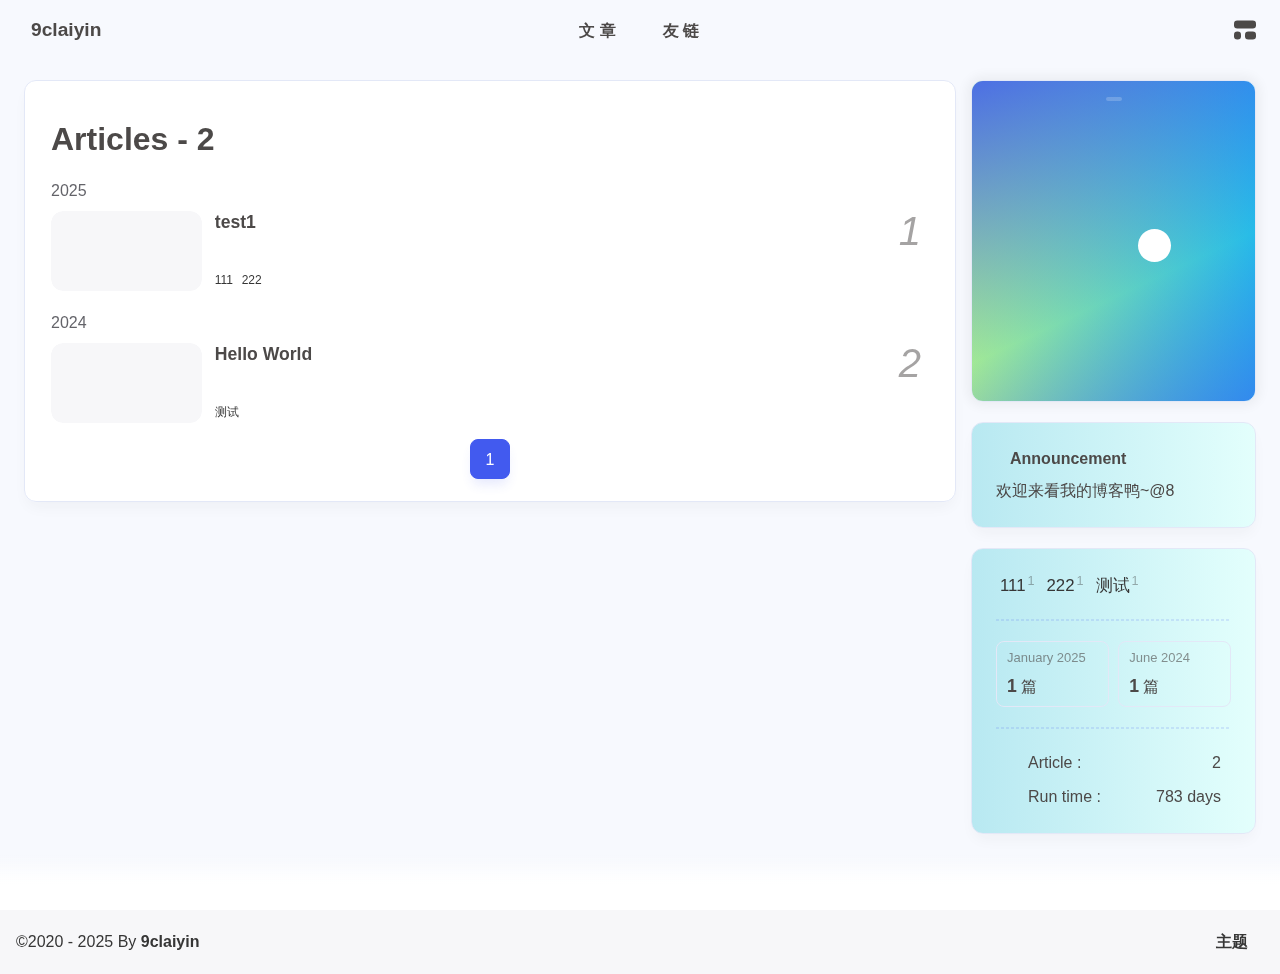
==== commit 07c65d84: "Site updated: 2025-01-27 16:58:25" ====
--- a/archives/index.html
+++ b/archives/index.html
@@ -59,7 +59,7 @@
   isHome: false,
   isHighlightShrink: false,
   isToc: false,
-  postUpdate: '2025-01-27 16:41:23',
+  postUpdate: '2025-01-27 16:58:16',
   postMainColor: '',
 }</script><noscript><style type="text/css">
   #nav {
@@ -188,7 +188,7 @@
         }
       }
       detectApple()
-    })(window)</script><link rel="stylesheet" href="/css/_cc/main.css" media="defer" onload="this.media='all'"><meta name="generator" content="Hexo 7.2.0"></head><body data-type="anzhiyu"><div id="web_bg"></div><div id="an_music_bg"></div><div id="loading-box" onclick="document.getElementById(&quot;loading-box&quot;).classList.add(&quot;loaded&quot;)"><div class="loading-bg"><img class="loading-img nolazyload" alt="加载头像" src="https://cdn.jsdelivr.net/gh/9claiyin/PIC@main/page/20250126172502980.webp"/><div class="loading-image-dot"></div></div></div><script>const preloader = {
+    })(window)</script><link rel="stylesheet" href="/css/_cc/main.cssv=1.0" media="defer" onload="this.media='all'"><meta name="generator" content="Hexo 7.2.0"></head><body data-type="anzhiyu"><div id="web_bg"></div><div id="an_music_bg"></div><div id="loading-box" onclick="document.getElementById(&quot;loading-box&quot;).classList.add(&quot;loaded&quot;)"><div class="loading-bg"><img class="loading-img nolazyload" alt="加载头像" src="https://cdn.jsdelivr.net/gh/9claiyin/PIC@main/page/20250126172502980.webp"/><div class="loading-image-dot"></div></div></div><script>const preloader = {
   endLoading: () => {
     document.getElementById('loading-box').classList.add("loaded");
   },
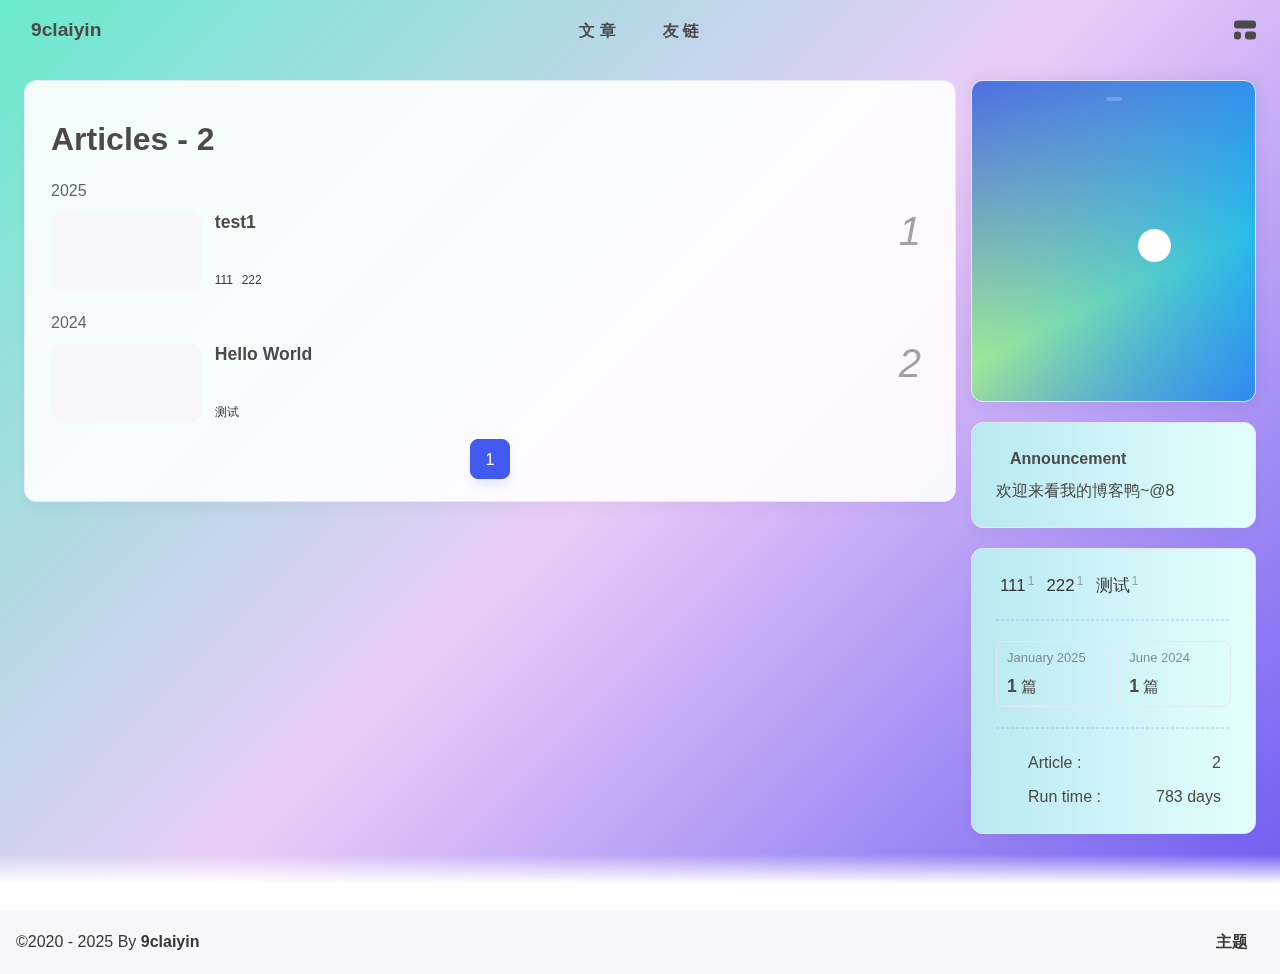
==== commit 60c9fea8: "Site updated: 2025-01-27 17:01:33" ====
--- a/archives/index.html
+++ b/archives/index.html
@@ -59,7 +59,7 @@
   isHome: false,
   isHighlightShrink: false,
   isToc: false,
-  postUpdate: '2025-01-27 16:58:16',
+  postUpdate: '2025-01-27 17:01:24',
   postMainColor: '',
 }</script><noscript><style type="text/css">
   #nav {
@@ -188,7 +188,7 @@
         }
       }
       detectApple()
-    })(window)</script><link rel="stylesheet" href="/css/_cc/main.cssv=1.0" media="defer" onload="this.media='all'"><meta name="generator" content="Hexo 7.2.0"></head><body data-type="anzhiyu"><div id="web_bg"></div><div id="an_music_bg"></div><div id="loading-box" onclick="document.getElementById(&quot;loading-box&quot;).classList.add(&quot;loaded&quot;)"><div class="loading-bg"><img class="loading-img nolazyload" alt="加载头像" src="https://cdn.jsdelivr.net/gh/9claiyin/PIC@main/page/20250126172502980.webp"/><div class="loading-image-dot"></div></div></div><script>const preloader = {
+    })(window)</script><link rel="stylesheet" href="/css/_cc/main.css?v=1.0" media="defer" onload="this.media='all'"><meta name="generator" content="Hexo 7.2.0"></head><body data-type="anzhiyu"><div id="web_bg"></div><div id="an_music_bg"></div><div id="loading-box" onclick="document.getElementById(&quot;loading-box&quot;).classList.add(&quot;loaded&quot;)"><div class="loading-bg"><img class="loading-img nolazyload" alt="加载头像" src="https://cdn.jsdelivr.net/gh/9claiyin/PIC@main/page/20250126172502980.webp"/><div class="loading-image-dot"></div></div></div><script>const preloader = {
   endLoading: () => {
     document.getElementById('loading-box').classList.add("loaded");
   },
--- a/css/_cc/main.css
+++ b/css/_cc/main.css
@@ -0,0 +1,23 @@
+/* //主内容背景 */
+#body-wrap{
+  /* background-image: linear-gradient(to right, #92fe9d 0%, #00c9ff 100%) !important; */
+  background-image: linear-gradient(-225deg, #69EACB 0%, #EACCF8 48%, #6654F1 100%);
+}
+
+
+/* 左上 */
+
+#random-banner{
+  background-image: url( "https://cdn.jsdelivr.net/gh/9claiyin/PIC@main/page/20250125020310111.webp"), linear-gradient(to right, #92fe9d 0%, #00c9ff 100%) !important;
+  background-size: 300px 300px, cover !important;
+  background-repeat: no-repeat !important;
+  }
+
+
+
+
+
+
+
+
+  